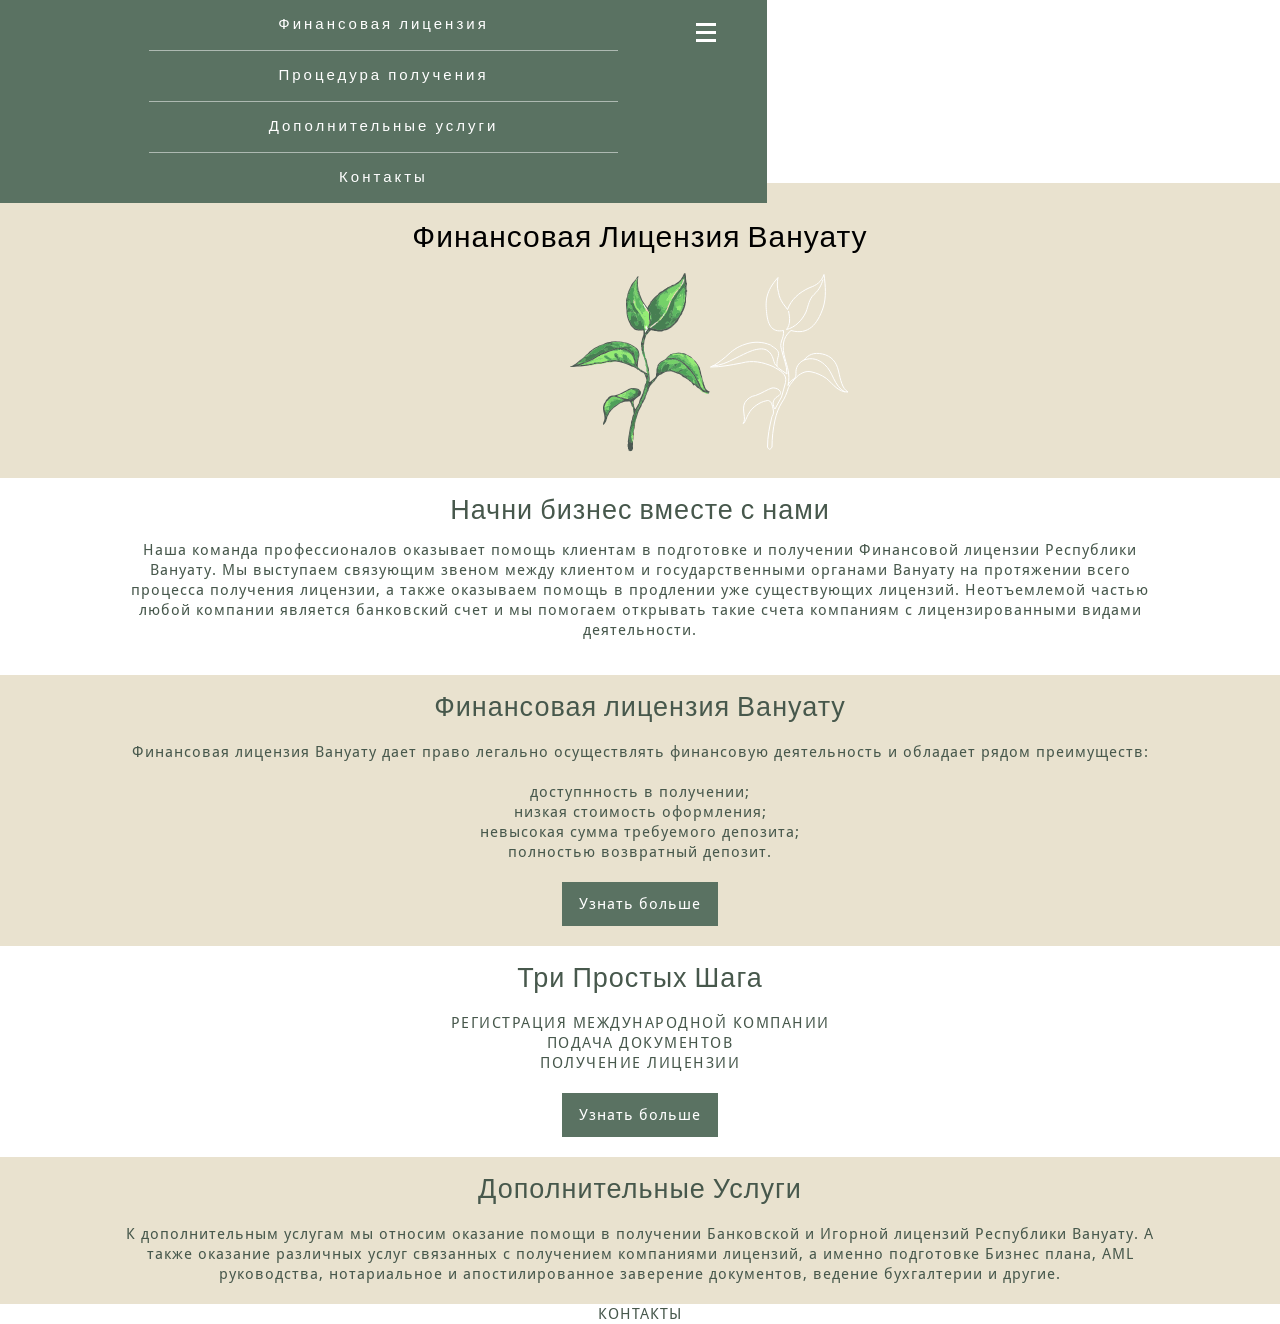
==== index.html @ 174430a4 "first commit" ====
<!DOCTYPE html><html lang="ru"><head><meta charset="utf-8"><meta name="viewport" content="width=device-width,initial-scale=1"><title>Финансовая лицензия Вануату | Vantuva</title><link rel="preload" href="fonts/droidsans.woff2" as="font" crossorigin="anonymous"><link rel="preload" href="fonts/questrial-regular.woff2" as="font" crossorigin="anonymous"><link rel="stylesheet" href="css/style.min.css"><script>// Picture element HTML5 shiv
      document.createElement( "picture" );</script></head><body><div style="display:none"><svg xmlns="http://www.w3.org/2000/svg"><symbol viewbox="0 0 280 360" id="flower"><path class="fil10 str0" d="M124 348c0,-18 2,-36 6,-54 3,-13 7,-24 13,-34 7,-10 11,-21 14,-31 4,-8 11,-15 16,-21 10,-9 20,-13 31,-10 9,2 19,6 29,13 13,11 24,28 43,27 -12,-7 -15,-25 -19,-42 -4,-18 -14,-30 -32,-34 -18,-4 -29,2 -37,12 -12,6 -17,16 -16,27 0,5 -1,8 -4,11 -7,3 -10,8 -12,13 5,-23 -2,-38 -6,-54 -6,-22 -6,-42 12,-56 35,10 53,-13 64,-45 7,-21 5,-44 2,-67 -5,15 -16,22 -28,26 -23,10 -38,25 -45,44 -3,-4 -6,-8 -9,-12 -5,-8 -7,-12 -9,-22 -3,-10 -3,-20 -1,-30 -25,28 -25,48 -23,68 2,24 9,43 34,38 1,8 -2,16 -4,21 -2,8 -2,10 0,17 3,16 11,30 11,49 -6,-4 -12,-8 -17,-12 -4,-3 -3,-4 -3,-9 0,-5 1,-10 3,-16 2,-12 -9,-15 -16,-21 -17,-7 -33,-7 -49,-2 -19,6 -27,13 -41,26 -10,8 -20,16 -30,20 21,0 41,-4 62,-8 22,-6 42,-2 63,7 14,8 29,15 25,32 -3,10 -5,20 -8,29 -4,8 -9,16 -13,24 -3,-3 -3,-8 -4,-12 1,-6 4,-10 9,-13 15,-8 -1,-19 -11,-17 -8,2 -21,11 -33,15 -9,1 -17,7 -21,14 -8,14 4,33 -4,42 3,2 7,-14 14,-24 6,-9 20,-19 31,-21 10,-4 13,5 15,15 2,7 1,12 -2,16 -5,20 -9,40 -9,61 3,7 6,5 9,0z"></path><path class="fil10 str1" d="M270 238c-23,-12 -23,-40 -41,-55 -11,-10 -25,-15 -41,-9"></path><path class="fil10 str2" d="M134 186c-9,-3 -4,-23 -21,-32 -8,-4 -18,-2 -28,1 -14,5 -22,10 -35,16 -15,8 -30,14 -45,15"></path><path class="fil10 str3" d="M226 13c-3,10 -7,20 -18,30 -10,9 -11,22 -16,35 -8,17 -22,31 -39,35 8,-10 7,-23 4,-37"></path></symbol></svg></div><header class="page-header"><div class="page-header__logo"><picture><source type="image/webp" media="(min-width: 1150px)" srcset="img/logo.webp, img/logo.webp 2x"><source type="image/webp" media="(min-width: 768px)" srcset="img/logo.webp, img/logo.webp 2x"><source type="image/webp" srcset="img/logo.webp, img/logo.webp 2x"><source media="(min-width: 1150px)" srcset="img/logo.png, img/logo.png 2x"><source media="(min-width: 768px)" srcset="img/logo.png, img/logo.png 2x"><img class="page-header__logo" src="img/logo.png" srcset="img/logo.png 2x" width="280" height="68" alt="Логотип"></picture></div><ul class="page-header__social social"><li class="social__item">LinkdIn</li><li class="social__item">Twitter</li><li class="social__item">Facebook</li></ul><p class="page-header__tel">Tel: <a href="tel:1234567890">123-456-7890</a></p><nav class="main-nav main-nav--closed main-nav--nojs"><button class="main-nav__toggle toggle" type="button"><span class="visually-hidden">Меню</span><div class="toggle__line"></div></button><ul class="main-nav__list"><li class="main-nav__item"><a href="#">Финансовая лицензия</a></li><li class="main-nav__item"><a href="#">Процедура получения</a></li><li class="main-nav__item"><a href="#">Дополнительные услуги</a></li><li class="main-nav__item"><a href="#">Контакты</a></li></ul></nav></header><main class="page-main"><section class="page-main__banner banner"><div class="banner__wrapper container"><h1 class="banner__title">Финансовая лицензия Вануату</h1><picture class="banner__picture"><source type="image/webp" media="(min-width: 1150px)" srcset="img/flower-color.webp, img/flower-color@2x.webp 2x"><source type="image/webp" media="(min-width: 768px)" srcset="img/flower-color.webp, img/flower-color@2x.webp 2x"><source type="image/webp" srcset="img/flower-color.webp, img/flower-color@2x.webp 2x"><source media="(min-width: 1150px)" srcset="img/flower-color.png, img/flower-color@2x.png 2x"><source media="(min-width: 768px)" srcset="img/flower-color.png, img/flower-color@2x.png 2x"><img class="banner__image" src="img/flower-color.png" srcset="img/flower-color@2x.png 2x" width="280" height="360" alt="Цветок"> <svg class="banner__image-stroke" width="140" height="180"><use xlink:href="#flower"></use></svg></picture></div></section><section class="page-main__intro intro"><div class="intro__wrapper container"><h2 class="visually-hidden">О нас</h2><p class="intro__slogan">Начни бизнес вместе с нами</p><p class="intro__text">Наша команда профессионалов оказывает помощь клиентам в подготовке и получении Финансовой лицензии Республики Вануату. Мы выступаем связующим звеном между клиентом и государственными органами Вануату на протяжении всего процесса получения лицензии, а также оказываем помощь в продлении уже существующих лицензий. Неотъемлемой частью любой компании является банковский счет и мы помогаем открывать такие счета компаниям с лицензированными видами деятельности.</p></div></section><article class="license"><div class="license__wrapper container"><h2 class="license__title">Финансовая лицензия Вануату</h2><p class="license__text">Финансовая лицензия Вануату дает право легально осуществлять финансовую деятельность и обладает рядом преимуществ:</p><ul class="license__advantages"><li class="license__advantages-item">доступнность в получении;</li><li class="license__advantages-item">низкая стоимость оформления;</li><li class="license__advantages-item">невысокая сумма требуемого депозита;</li><li class="license__advantages-item">полностью возвратный депозит.</li></ul><a href="#" class="button">Узнать больше</a></div></article><article class="procedure"><div class="procedure__wrapper container"><h2 class="procedure__title">Три простых шага</h2><ul class="procedure__list"><li class="procedure__item">Регистрация международной компании</li><li class="procedure__item">Подача документов</li><li class="procedure__item">Получение лицензии</li></ul><a href="#" class="button">Узнать больше</a></div></article><article class="additional"><div class="additional__wrapper container"><h2 class="additional__title">Дополнительные услуги</h2><p class="additional__text">К дополнительным услугам мы относим оказание помощи в получении Банковской и Игорной лицензий Республики Вануату. А также оказание различных услуг связанных с получением компаниями лицензий, а именно подготовке Бизнес плана, <span lang="en">AML</span> руководства, нотариальное и апостилированное заверение документов, ведение бухгалтерии и другие.</p></div></article><section class="contacts"><div class="contacts__wrapper container">КОНТАКТЫ</div></section></main><footer class="page-footer"></footer><script src="js/script.min.js"></script></body></html>
---- css/style.min.css ----
/*! normalize.css v8.0.0 | MIT License | github.com/necolas/normalize.css */
@-webkit-keyframes menu-open-before{50%{-webkit-transform:translateY(8px);transform:translateY(8px)}to{-webkit-transform:translateY(8px) rotate(45deg);transform:translateY(8px) rotate(45deg)}}@keyframes menu-open-before{50%{-webkit-transform:translateY(8px);transform:translateY(8px)}to{-webkit-transform:translateY(8px) rotate(45deg);transform:translateY(8px) rotate(45deg)}}@-webkit-keyframes menu-open-after{50%{-webkit-transform:translateY(-8px);transform:translateY(-8px)}to{-webkit-transform:translateY(-8px) rotate(-45deg);transform:translateY(-8px) rotate(-45deg)}}@keyframes menu-open-after{50%{-webkit-transform:translateY(-8px);transform:translateY(-8px)}to{-webkit-transform:translateY(-8px) rotate(-45deg);transform:translateY(-8px) rotate(-45deg)}}@-webkit-keyframes menu-close-before{0%{-webkit-transform:translateY(8px) rotate(45deg);transform:translateY(8px) rotate(45deg)}50%{-webkit-transform:translateY(8px);transform:translateY(8px)}}@keyframes menu-close-before{0%{-webkit-transform:translateY(8px) rotate(45deg);transform:translateY(8px) rotate(45deg)}50%{-webkit-transform:translateY(8px);transform:translateY(8px)}}@-webkit-keyframes menu-close-after{0%{-webkit-transform:translateY(-8px) rotate(-45deg);transform:translateY(-8px) rotate(-45deg)}50%{-webkit-transform:translateY(-8px);transform:translateY(-8px)}}@keyframes menu-close-after{0%{-webkit-transform:translateY(-8px) rotate(-45deg);transform:translateY(-8px) rotate(-45deg)}50%{-webkit-transform:translateY(-8px);transform:translateY(-8px)}}@-webkit-keyframes dash1{0%{stroke-dasharray:1 2000}to{stroke-dasharray:2000 0}}@keyframes dash1{0%{stroke-dasharray:1 2000}to{stroke-dasharray:2000 0}}@-webkit-keyframes dash2{0%{stroke-dashoffset:0;stroke-dasharray:1 170}to{stroke-dasharray:170 0}}@keyframes dash2{0%{stroke-dashoffset:0;stroke-dasharray:1 170}to{stroke-dasharray:170 0}}@-webkit-keyframes fill{0%{opacity:0}to{opacity:1}}@keyframes fill{0%{opacity:0}to{opacity:1}}@-webkit-keyframes title{0%{-webkit-transform:translateY(100%);transform:translateY(100%)}}@keyframes title{0%{-webkit-transform:translateY(100%);transform:translateY(100%)}}html{line-height:1.15;-webkit-text-size-adjust:100%}body{min-width:320px;margin:0;padding:0;font-style:normal;font-size:15px;font-weight:400;font-family:"DroidSans",serif;color:#47584c;line-height:20px;letter-spacing:1px}h1{font-size:2em;margin:.67em 0}hr{-webkit-box-sizing:content-box;box-sizing:content-box;height:0;overflow:visible}code,kbd,pre,samp{font-family:monospace,monospace;font-size:1em}a{background-color:transparent}abbr[title]{border-bottom:none;-webkit-text-decoration:underline dotted;text-decoration:underline dotted}b,strong{font-weight:bolder}small{font-size:80%}sub,sup{font-size:75%;line-height:0;position:relative;vertical-align:baseline}sub{bottom:-.25em}sup{top:-.5em}img{border-style:none;max-width:100%;height:auto}button,input,optgroup,select,textarea{font-family:inherit;font-size:100%;line-height:1.15;margin:0}button,input{overflow:visible}button,select{text-transform:none}[type=button],[type=reset],[type=submit],button{-webkit-appearance:button}[type=button]::-moz-focus-inner,[type=reset]::-moz-focus-inner,[type=submit]::-moz-focus-inner,button::-moz-focus-inner{border-style:none;padding:0}[type=button]:-moz-focusring,[type=reset]:-moz-focusring,[type=submit]:-moz-focusring,button:-moz-focusring{outline:1px dotted ButtonText}fieldset{padding:.35em .75em .625em}legend{color:inherit;display:table;max-width:100%;white-space:normal}progress{vertical-align:baseline}textarea{overflow:auto}[type=checkbox],[type=radio],legend{-webkit-box-sizing:border-box;box-sizing:border-box;padding:0}[type=number]::-webkit-inner-spin-button,[type=number]::-webkit-outer-spin-button{height:auto}[type=search]{-webkit-appearance:textfield;outline-offset:-2px}[type=search]::-webkit-search-decoration{-webkit-appearance:none}::-webkit-file-upload-button{-webkit-appearance:button;font:inherit}details{display:block}summary{display:list-item}[hidden],template{display:none}svg:not(:root){overflow:hidden}.visually-hidden{position:absolute;width:1px;height:1px;margin:-1px;padding:0;border:0;white-space:nowrap;-webkit-clip-path:inset(100%);clip-path:inset(100%);clip:rect(0 0 0 0);overflow:hidden}.container{-webkit-box-sizing:border-box;box-sizing:border-box;width:100%;max-width:767px;margin:0 auto;padding:0 6.25%}.button{padding:10px 15px;color:#fff;text-decoration:none;background-color:#5a7262;border:2px solid #5a7262;-webkit-transition:.6s ease;transition:.6s ease}.button:hover{color:#5a7262;background-color:#fff}@media (min-width:768px){.container{max-width:1149px;padding:0 6.51%}}@media (min-width:1200px){.container{max-width:1150px;padding:0 50px}}@font-face{font-family:"DroidSans";font-style:normal;font-weight:400;font-display:swap;src:local("DroidSans Regular"),local("DroidSans-Regular"),url(../fonts/droidsans.woff2) format("woff2"),url(../fonts/droidsans.woff) format("woff")}@font-face{font-family:"Questrial";font-style:normal;font-weight:400;font-display:swap;src:local("Questrial Regular"),local("Questrial-Regular"),url(../fonts/questrial-regular.woff2) format("woff2"),url(../fonts/questrial-regular.woff) format("woff")}.page-header{-webkit-box-sizing:border-box;box-sizing:border-box;position:relative;display:-webkit-box;display:-ms-flexbox;display:flex;-webkit-box-orient:vertical;-webkit-box-direction:normal;-ms-flex-direction:column;flex-direction:column;-webkit-box-align:center;-ms-flex-align:center;align-items:center;max-width:767px;padding:20px;color:#fff;background-color:#5a7262}.page-header__logo{-webkit-box-ordinal-group:2;-ms-flex-order:1;order:1}.page-header__social{display:-webkit-box;display:-ms-flexbox;display:flex}.page-header__social,.page-header__tel{-ms-flex-item-align:start;align-self:flex-start}.main-nav{position:absolute;top:0;width:100%}.main-nav--nojs{position:static;-webkit-box-ordinal-group:2;-ms-flex-order:1;order:1}.main-nav--nojs .main-nav__toggle{display:none}.main-nav__toggle{position:absolute;top:20px;right:6.25%;z-index:10;width:26px;height:26px;background:0 0;border:0}.main-nav__list{-webkit-box-sizing:border-box;box-sizing:border-box;display:-webkit-box;display:-ms-flexbox;display:flex;-webkit-box-orient:vertical;-webkit-box-direction:normal;-ms-flex-direction:column;flex-direction:column;-webkit-box-pack:center;-ms-flex-pack:center;justify-content:center;-webkit-box-align:center;-ms-flex-align:center;align-items:center;width:100%;margin:0;padding:0 6.25%;list-style:none;background-color:#5a7262;-webkit-transition:-webkit-transform .6s ease;transition:transform .6s ease;transition:transform .6s ease,-webkit-transform .6s ease}.main-nav__item{width:70%;padding:15px 0;font-family:"Questrial",sans-serif;text-align:center}.main-nav__item:not(:last-child){border-bottom:solid 1px rgba(255,255,255,.5)}.main-nav__item a{padding:20px 0;text-decoration:none;color:#fff;letter-spacing:.2em}@media (max-width:767px){.main-nav:not(.main-nav--nojs) .main-nav__list{position:absolute;top:0;left:0;z-index:5;height:100vh}.main-nav--closed:not(.main-nav--nojs) .main-nav__list{-webkit-transform:translateY(-100%);transform:translateY(-100%)}}.page-main{display:-webkit-box;display:-ms-flexbox;display:flex;-webkit-box-orient:vertical;-webkit-box-direction:normal;-ms-flex-direction:column;flex-direction:column;-webkit-box-align:center;-ms-flex-align:center;align-items:center}.page-main__banner{padding:20px 0}.intro__slogan,.page-main__intro{padding:20px 0;text-align:center}.intro__slogan{margin:0;padding:0;font-family:"Questrial",sans-serif;font-size:27px;line-height:1em}.license{width:100%;padding:20px 0;background-color:#e9e2cf}.license__wrapper{display:-webkit-box;display:-ms-flexbox;display:flex;-webkit-box-orient:vertical;-webkit-box-direction:normal;-ms-flex-direction:column;flex-direction:column;-webkit-box-align:center;-ms-flex-align:center;align-items:center}.license__title{font-family:"Questrial",sans-serif;font-size:27px;font-weight:400;line-height:1em}.license__text,.license__title{margin:0 0 20px;padding:0;text-align:center}.license__advantages{display:-webkit-box;display:-ms-flexbox;display:flex;-webkit-box-orient:vertical;-webkit-box-direction:normal;-ms-flex-direction:column;flex-direction:column;-webkit-box-align:center;-ms-flex-align:center;align-items:center;margin:0 0 20px;padding:0;list-style:none}.license__advantages-item{text-align:center}.procedure{padding:20px 0}.procedure__wrapper{display:-webkit-box;display:-ms-flexbox;display:flex;-webkit-box-orient:vertical;-webkit-box-direction:normal;-ms-flex-direction:column;flex-direction:column;-webkit-box-align:center;-ms-flex-align:center;align-items:center}.procedure__title{margin:0 0 20px;padding:0;font-family:"Questrial",sans-serif;font-size:27px;font-weight:400;line-height:1em;text-align:center;text-transform:capitalize}.procedure__list{display:-webkit-box;display:-ms-flexbox;display:flex;-webkit-box-orient:vertical;-webkit-box-direction:normal;-ms-flex-direction:column;flex-direction:column;-webkit-box-align:center;-ms-flex-align:center;align-items:center;margin:0 0 20px;padding:0;list-style:none}.procedure__item{text-align:center;text-transform:uppercase;letter-spacing:.1em}.additional{width:100%;padding:20px 0;background-color:#e9e2cf}.additional__title{margin:0 0 20px;padding:0;font-family:"Questrial",sans-serif;font-size:27px;font-weight:400;line-height:1em;text-align:center;text-transform:capitalize}.additional__text{margin:0;text-align:center}.social{margin:0;padding:0;list-style:none}.toggle{cursor:pointer}.toggle::before{content:"";top:3px}.toggle::after,.toggle::before,.toggle__line{position:absolute;left:3px;width:20px;height:3px;background-color:#fff}.toggle::after{content:"";top:19px}.toggle__line{top:11px;-webkit-transition:opacity .3s ease;transition:opacity .3s ease}.main-nav--opened .toggle__line{opacity:0}.main-nav--opened .toggle::before{-webkit-animation:menu-open-before .6s ease forwards;animation:menu-open-before .6s ease forwards}.main-nav--opened .toggle::after{-webkit-animation:menu-open-after .6s ease forwards;animation:menu-open-after .6s ease forwards}.main-nav--closed .toggle::before{-webkit-animation:menu-close-before .6s ease forwards;animation:menu-close-before .6s ease forwards}.main-nav--closed .toggle::after{-webkit-animation:menu-close-after .6s ease forwards;animation:menu-close-after .6s ease forwards}.banner{width:100%;background-color:#e9e2cf}.banner__wrapper{display:-webkit-box;display:-ms-flexbox;display:flex;-webkit-box-orient:vertical;-webkit-box-direction:normal;-ms-flex-direction:column;flex-direction:column;-webkit-box-align:center;-ms-flex-align:center;align-items:center}.banner__title{-webkit-box-sizing:border-box;box-sizing:border-box;z-index:1;max-width:1200px;margin:0;padding:20px 6.25%;font-family:"Questrial",sans-serif;font-size:30px;font-weight:400;line-height:1em;color:#000;text-align:center;text-transform:capitalize}.banner__picture,.banner__title{position:relative}.banner__image{width:140px;-webkit-animation:fill .6s ease 3s forwards;animation:fill .6s ease 3s forwards;opacity:0}.banner__image-stroke{position:absolute;top:0;fill:none;stroke:#fff;stroke-width:2px;stroke-dasharray:1 3000;-webkit-animation:dash1 3s ease forwards;animation:dash1 3s ease forwards}
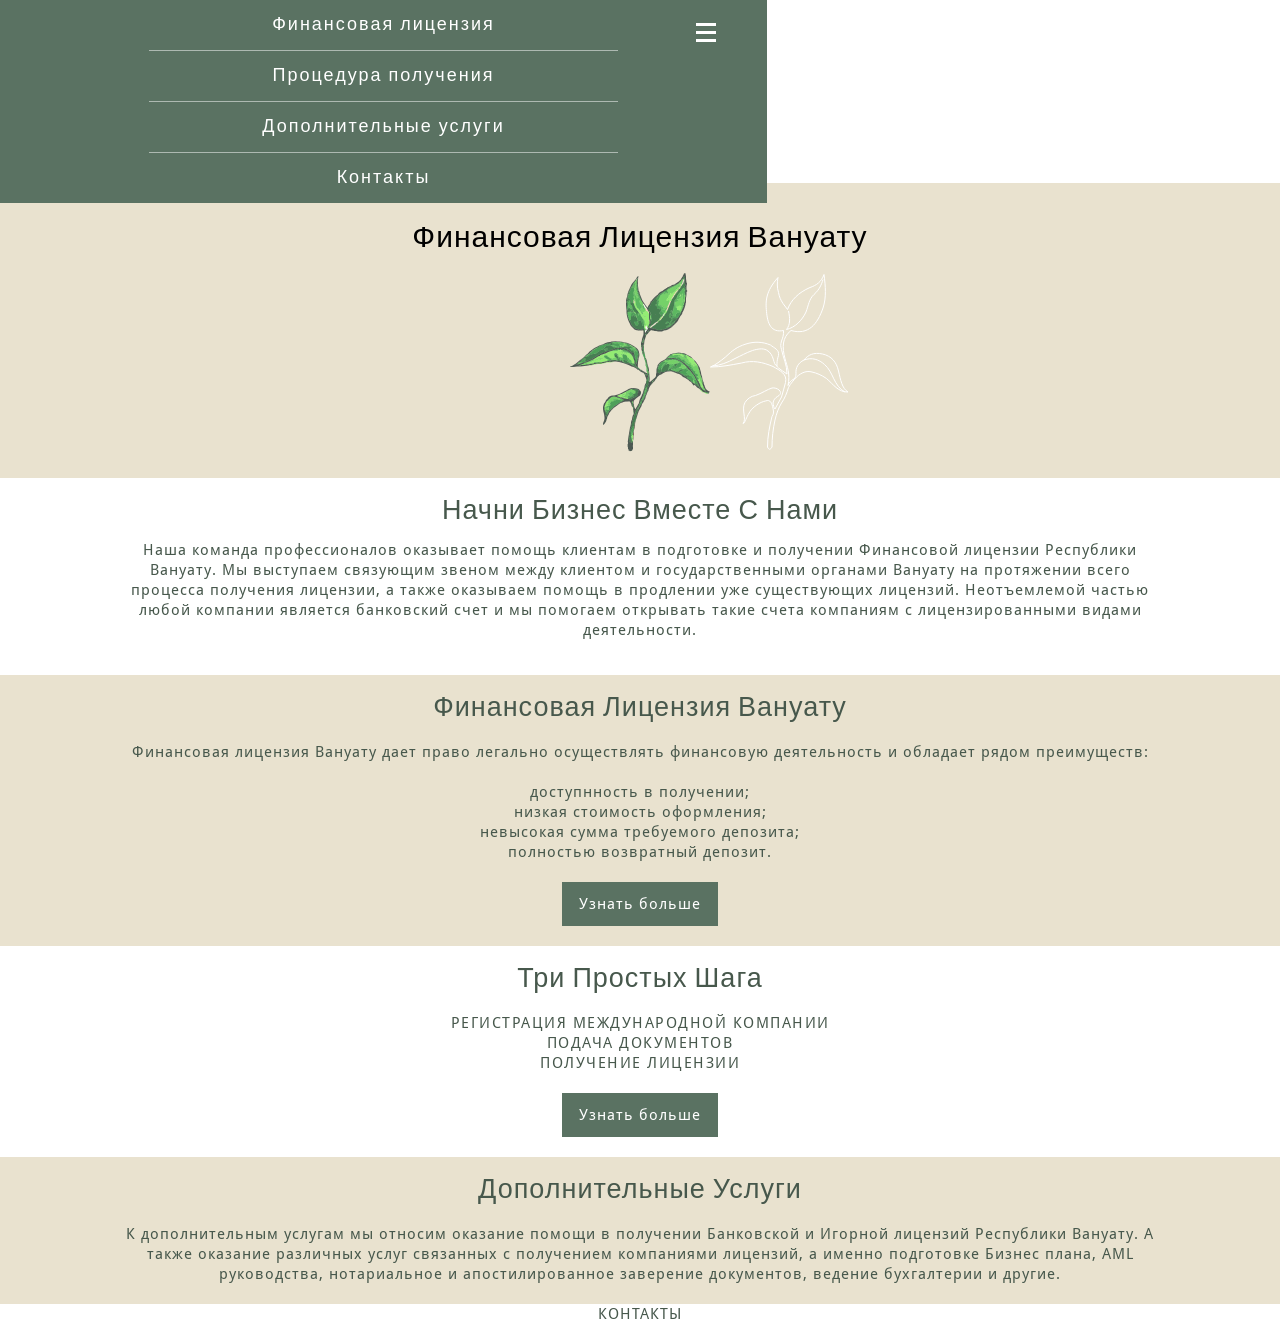
==== commit 245d5ea4: "3 commit" ====
--- a/index.html
+++ b/index.html
@@ -1,2 +1,2 @@
-<!DOCTYPE html><html lang="ru"><head><meta charset="utf-8"><meta name="viewport" content="width=device-width,initial-scale=1"><title>Финансовая лицензия Вануату | Vantuva</title><link rel="preload" href="fonts/droidsans.woff2" as="font" crossorigin="anonymous"><link rel="preload" href="fonts/questrial-regular.woff2" as="font" crossorigin="anonymous"><link rel="stylesheet" href="css/style.min.css"><script>// Picture element HTML5 shiv
+<!DOCTYPE html><html lang="ru"><head><meta charset="utf-8"><meta name="viewport" content="width=device-width,initial-scale=1"><title>Финансовая лицензия Вануату | Vantuva</title><link rel="preload" href="/fonts/droidsans.woff2" as="font" type="font/woff2" crossorigin=""><link rel="preload" href="/fonts/questrial-regular.woff2" as="font" type="font/woff2" crossorigin=""><link rel="stylesheet" href="css/style.min.css"><script>// Picture element HTML5 shiv
       document.createElement( "picture" );</script></head><body><div style="display:none"><svg xmlns="http://www.w3.org/2000/svg"><symbol viewbox="0 0 280 360" id="flower"><path class="fil10 str0" d="M124 348c0,-18 2,-36 6,-54 3,-13 7,-24 13,-34 7,-10 11,-21 14,-31 4,-8 11,-15 16,-21 10,-9 20,-13 31,-10 9,2 19,6 29,13 13,11 24,28 43,27 -12,-7 -15,-25 -19,-42 -4,-18 -14,-30 -32,-34 -18,-4 -29,2 -37,12 -12,6 -17,16 -16,27 0,5 -1,8 -4,11 -7,3 -10,8 -12,13 5,-23 -2,-38 -6,-54 -6,-22 -6,-42 12,-56 35,10 53,-13 64,-45 7,-21 5,-44 2,-67 -5,15 -16,22 -28,26 -23,10 -38,25 -45,44 -3,-4 -6,-8 -9,-12 -5,-8 -7,-12 -9,-22 -3,-10 -3,-20 -1,-30 -25,28 -25,48 -23,68 2,24 9,43 34,38 1,8 -2,16 -4,21 -2,8 -2,10 0,17 3,16 11,30 11,49 -6,-4 -12,-8 -17,-12 -4,-3 -3,-4 -3,-9 0,-5 1,-10 3,-16 2,-12 -9,-15 -16,-21 -17,-7 -33,-7 -49,-2 -19,6 -27,13 -41,26 -10,8 -20,16 -30,20 21,0 41,-4 62,-8 22,-6 42,-2 63,7 14,8 29,15 25,32 -3,10 -5,20 -8,29 -4,8 -9,16 -13,24 -3,-3 -3,-8 -4,-12 1,-6 4,-10 9,-13 15,-8 -1,-19 -11,-17 -8,2 -21,11 -33,15 -9,1 -17,7 -21,14 -8,14 4,33 -4,42 3,2 7,-14 14,-24 6,-9 20,-19 31,-21 10,-4 13,5 15,15 2,7 1,12 -2,16 -5,20 -9,40 -9,61 3,7 6,5 9,0z"></path><path class="fil10 str1" d="M270 238c-23,-12 -23,-40 -41,-55 -11,-10 -25,-15 -41,-9"></path><path class="fil10 str2" d="M134 186c-9,-3 -4,-23 -21,-32 -8,-4 -18,-2 -28,1 -14,5 -22,10 -35,16 -15,8 -30,14 -45,15"></path><path class="fil10 str3" d="M226 13c-3,10 -7,20 -18,30 -10,9 -11,22 -16,35 -8,17 -22,31 -39,35 8,-10 7,-23 4,-37"></path></symbol></svg></div><header class="page-header"><div class="page-header__logo"><picture><source type="image/webp" media="(min-width: 1150px)" srcset="img/logo.webp, img/logo.webp 2x"><source type="image/webp" media="(min-width: 768px)" srcset="img/logo.webp, img/logo.webp 2x"><source type="image/webp" srcset="img/logo.webp, img/logo.webp 2x"><source media="(min-width: 1150px)" srcset="img/logo.png, img/logo.png 2x"><source media="(min-width: 768px)" srcset="img/logo.png, img/logo.png 2x"><img class="page-header__logo" src="img/logo.png" srcset="img/logo.png 2x" width="280" height="68" alt="Логотип"></picture></div><ul class="page-header__social social"><li class="social__item">LinkdIn</li><li class="social__item">Twitter</li><li class="social__item">Facebook</li></ul><p class="page-header__tel">Tel: <a href="tel:1234567890">123-456-7890</a></p><nav class="main-nav main-nav--closed main-nav--nojs"><button class="main-nav__toggle toggle" type="button"><span class="visually-hidden">Меню</span><div class="toggle__line"></div></button><ul class="main-nav__list"><li class="main-nav__item"><a href="#">Финансовая лицензия</a></li><li class="main-nav__item"><a href="#">Процедура получения</a></li><li class="main-nav__item"><a href="#">Дополнительные услуги</a></li><li class="main-nav__item"><a href="#">Контакты</a></li></ul></nav></header><main class="page-main"><section class="page-main__banner banner"><div class="banner__wrapper container"><h1 class="banner__title">Финансовая лицензия Вануату</h1><picture class="banner__picture"><source type="image/webp" media="(min-width: 1150px)" srcset="img/flower-color.webp, img/flower-color@2x.webp 2x"><source type="image/webp" media="(min-width: 768px)" srcset="img/flower-color.webp, img/flower-color@2x.webp 2x"><source type="image/webp" srcset="img/flower-color.webp, img/flower-color@2x.webp 2x"><source media="(min-width: 1150px)" srcset="img/flower-color.png, img/flower-color@2x.png 2x"><source media="(min-width: 768px)" srcset="img/flower-color.png, img/flower-color@2x.png 2x"><img class="banner__image" src="img/flower-color.png" srcset="img/flower-color@2x.png 2x" width="280" height="360" alt="Цветок"> <svg class="banner__image-stroke" width="140" height="180"><use xlink:href="#flower"></use></svg></picture></div></section><section class="page-main__intro intro"><div class="intro__wrapper container"><h2 class="visually-hidden">О нас</h2><p class="intro__slogan">Начни бизнес вместе с нами</p><p class="intro__text">Наша команда профессионалов оказывает помощь клиентам в подготовке и получении Финансовой лицензии Республики Вануату. Мы выступаем связующим звеном между клиентом и государственными органами Вануату на протяжении всего процесса получения лицензии, а также оказываем помощь в продлении уже существующих лицензий. Неотъемлемой частью любой компании является банковский счет и мы помогаем открывать такие счета компаниям с лицензированными видами деятельности.</p></div></section><article class="license"><div class="license__wrapper container"><h2 class="license__title">Финансовая лицензия Вануату</h2><p class="license__text">Финансовая лицензия Вануату дает право легально осуществлять финансовую деятельность и обладает рядом преимуществ:</p><ul class="license__advantages"><li class="license__advantages-item">доступнность в получении;</li><li class="license__advantages-item">низкая стоимость оформления;</li><li class="license__advantages-item">невысокая сумма требуемого депозита;</li><li class="license__advantages-item">полностью возвратный депозит.</li></ul><a href="#" class="button">Узнать больше</a></div></article><article class="procedure"><div class="procedure__wrapper container"><h2 class="procedure__title">Три простых шага</h2><ul class="procedure__list"><li class="procedure__item">Регистрация международной компании</li><li class="procedure__item">Подача документов</li><li class="procedure__item">Получение лицензии</li></ul><a href="#" class="button">Узнать больше</a></div></article><article class="additional"><div class="additional__wrapper container"><h2 class="additional__title">Дополнительные услуги</h2><p class="additional__text">К дополнительным услугам мы относим оказание помощи в получении Банковской и Игорной лицензий Республики Вануату. А также оказание различных услуг связанных с получением компаниями лицензий, а именно подготовке Бизнес плана, <span lang="en">AML</span> руководства, нотариальное и апостилированное заверение документов, ведение бухгалтерии и другие.</p></div></article><section class="contacts"><div class="contacts__wrapper container">КОНТАКТЫ</div></section></main><footer class="page-footer"></footer><script src="js/script.min.js"></script></body></html>
--- a/css/style.min.css
+++ b/css/style.min.css
@@ -1,2 +1,2 @@
 /*! normalize.css v8.0.0 | MIT License | github.com/necolas/normalize.css */
-@-webkit-keyframes menu-open-before{50%{-webkit-transform:translateY(8px);transform:translateY(8px)}to{-webkit-transform:translateY(8px) rotate(45deg);transform:translateY(8px) rotate(45deg)}}@keyframes menu-open-before{50%{-webkit-transform:translateY(8px);transform:translateY(8px)}to{-webkit-transform:translateY(8px) rotate(45deg);transform:translateY(8px) rotate(45deg)}}@-webkit-keyframes menu-open-after{50%{-webkit-transform:translateY(-8px);transform:translateY(-8px)}to{-webkit-transform:translateY(-8px) rotate(-45deg);transform:translateY(-8px) rotate(-45deg)}}@keyframes menu-open-after{50%{-webkit-transform:translateY(-8px);transform:translateY(-8px)}to{-webkit-transform:translateY(-8px) rotate(-45deg);transform:translateY(-8px) rotate(-45deg)}}@-webkit-keyframes menu-close-before{0%{-webkit-transform:translateY(8px) rotate(45deg);transform:translateY(8px) rotate(45deg)}50%{-webkit-transform:translateY(8px);transform:translateY(8px)}}@keyframes menu-close-before{0%{-webkit-transform:translateY(8px) rotate(45deg);transform:translateY(8px) rotate(45deg)}50%{-webkit-transform:translateY(8px);transform:translateY(8px)}}@-webkit-keyframes menu-close-after{0%{-webkit-transform:translateY(-8px) rotate(-45deg);transform:translateY(-8px) rotate(-45deg)}50%{-webkit-transform:translateY(-8px);transform:translateY(-8px)}}@keyframes menu-close-after{0%{-webkit-transform:translateY(-8px) rotate(-45deg);transform:translateY(-8px) rotate(-45deg)}50%{-webkit-transform:translateY(-8px);transform:translateY(-8px)}}@-webkit-keyframes dash1{0%{stroke-dasharray:1 2000}to{stroke-dasharray:2000 0}}@keyframes dash1{0%{stroke-dasharray:1 2000}to{stroke-dasharray:2000 0}}@-webkit-keyframes dash2{0%{stroke-dashoffset:0;stroke-dasharray:1 170}to{stroke-dasharray:170 0}}@keyframes dash2{0%{stroke-dashoffset:0;stroke-dasharray:1 170}to{stroke-dasharray:170 0}}@-webkit-keyframes fill{0%{opacity:0}to{opacity:1}}@keyframes fill{0%{opacity:0}to{opacity:1}}@-webkit-keyframes title{0%{-webkit-transform:translateY(100%);transform:translateY(100%)}}@keyframes title{0%{-webkit-transform:translateY(100%);transform:translateY(100%)}}html{line-height:1.15;-webkit-text-size-adjust:100%}body{min-width:320px;margin:0;padding:0;font-style:normal;font-size:15px;font-weight:400;font-family:"DroidSans",serif;color:#47584c;line-height:20px;letter-spacing:1px}h1{font-size:2em;margin:.67em 0}hr{-webkit-box-sizing:content-box;box-sizing:content-box;height:0;overflow:visible}code,kbd,pre,samp{font-family:monospace,monospace;font-size:1em}a{background-color:transparent}abbr[title]{border-bottom:none;-webkit-text-decoration:underline dotted;text-decoration:underline dotted}b,strong{font-weight:bolder}small{font-size:80%}sub,sup{font-size:75%;line-height:0;position:relative;vertical-align:baseline}sub{bottom:-.25em}sup{top:-.5em}img{border-style:none;max-width:100%;height:auto}button,input,optgroup,select,textarea{font-family:inherit;font-size:100%;line-height:1.15;margin:0}button,input{overflow:visible}button,select{text-transform:none}[type=button],[type=reset],[type=submit],button{-webkit-appearance:button}[type=button]::-moz-focus-inner,[type=reset]::-moz-focus-inner,[type=submit]::-moz-focus-inner,button::-moz-focus-inner{border-style:none;padding:0}[type=button]:-moz-focusring,[type=reset]:-moz-focusring,[type=submit]:-moz-focusring,button:-moz-focusring{outline:1px dotted ButtonText}fieldset{padding:.35em .75em .625em}legend{color:inherit;display:table;max-width:100%;white-space:normal}progress{vertical-align:baseline}textarea{overflow:auto}[type=checkbox],[type=radio],legend{-webkit-box-sizing:border-box;box-sizing:border-box;padding:0}[type=number]::-webkit-inner-spin-button,[type=number]::-webkit-outer-spin-button{height:auto}[type=search]{-webkit-appearance:textfield;outline-offset:-2px}[type=search]::-webkit-search-decoration{-webkit-appearance:none}::-webkit-file-upload-button{-webkit-appearance:button;font:inherit}details{display:block}summary{display:list-item}[hidden],template{display:none}svg:not(:root){overflow:hidden}.visually-hidden{position:absolute;width:1px;height:1px;margin:-1px;padding:0;border:0;white-space:nowrap;-webkit-clip-path:inset(100%);clip-path:inset(100%);clip:rect(0 0 0 0);overflow:hidden}.container{-webkit-box-sizing:border-box;box-sizing:border-box;width:100%;max-width:767px;margin:0 auto;padding:0 6.25%}.button{padding:10px 15px;color:#fff;text-decoration:none;background-color:#5a7262;border:2px solid #5a7262;-webkit-transition:.6s ease;transition:.6s ease}.button:hover{color:#5a7262;background-color:#fff}@media (min-width:768px){.container{max-width:1149px;padding:0 6.51%}}@media (min-width:1200px){.container{max-width:1150px;padding:0 50px}}@font-face{font-family:"DroidSans";font-style:normal;font-weight:400;font-display:swap;src:local("DroidSans Regular"),local("DroidSans-Regular"),url(../fonts/droidsans.woff2) format("woff2"),url(../fonts/droidsans.woff) format("woff")}@font-face{font-family:"Questrial";font-style:normal;font-weight:400;font-display:swap;src:local("Questrial Regular"),local("Questrial-Regular"),url(../fonts/questrial-regular.woff2) format("woff2"),url(../fonts/questrial-regular.woff) format("woff")}.page-header{-webkit-box-sizing:border-box;box-sizing:border-box;position:relative;display:-webkit-box;display:-ms-flexbox;display:flex;-webkit-box-orient:vertical;-webkit-box-direction:normal;-ms-flex-direction:column;flex-direction:column;-webkit-box-align:center;-ms-flex-align:center;align-items:center;max-width:767px;padding:20px;color:#fff;background-color:#5a7262}.page-header__logo{-webkit-box-ordinal-group:2;-ms-flex-order:1;order:1}.page-header__social{display:-webkit-box;display:-ms-flexbox;display:flex}.page-header__social,.page-header__tel{-ms-flex-item-align:start;align-self:flex-start}.main-nav{position:absolute;top:0;width:100%}.main-nav--nojs{position:static;-webkit-box-ordinal-group:2;-ms-flex-order:1;order:1}.main-nav--nojs .main-nav__toggle{display:none}.main-nav__toggle{position:absolute;top:20px;right:6.25%;z-index:10;width:26px;height:26px;background:0 0;border:0}.main-nav__list{-webkit-box-sizing:border-box;box-sizing:border-box;display:-webkit-box;display:-ms-flexbox;display:flex;-webkit-box-orient:vertical;-webkit-box-direction:normal;-ms-flex-direction:column;flex-direction:column;-webkit-box-pack:center;-ms-flex-pack:center;justify-content:center;-webkit-box-align:center;-ms-flex-align:center;align-items:center;width:100%;margin:0;padding:0 6.25%;list-style:none;background-color:#5a7262;-webkit-transition:-webkit-transform .6s ease;transition:transform .6s ease;transition:transform .6s ease,-webkit-transform .6s ease}.main-nav__item{width:70%;padding:15px 0;font-family:"Questrial",sans-serif;text-align:center}.main-nav__item:not(:last-child){border-bottom:solid 1px rgba(255,255,255,.5)}.main-nav__item a{padding:20px 0;text-decoration:none;color:#fff;letter-spacing:.2em}@media (max-width:767px){.main-nav:not(.main-nav--nojs) .main-nav__list{position:absolute;top:0;left:0;z-index:5;height:100vh}.main-nav--closed:not(.main-nav--nojs) .main-nav__list{-webkit-transform:translateY(-100%);transform:translateY(-100%)}}.page-main{display:-webkit-box;display:-ms-flexbox;display:flex;-webkit-box-orient:vertical;-webkit-box-direction:normal;-ms-flex-direction:column;flex-direction:column;-webkit-box-align:center;-ms-flex-align:center;align-items:center}.page-main__banner{padding:20px 0}.intro__slogan,.page-main__intro{padding:20px 0;text-align:center}.intro__slogan{margin:0;padding:0;font-family:"Questrial",sans-serif;font-size:27px;line-height:1em}.license{width:100%;padding:20px 0;background-color:#e9e2cf}.license__wrapper{display:-webkit-box;display:-ms-flexbox;display:flex;-webkit-box-orient:vertical;-webkit-box-direction:normal;-ms-flex-direction:column;flex-direction:column;-webkit-box-align:center;-ms-flex-align:center;align-items:center}.license__title{font-family:"Questrial",sans-serif;font-size:27px;font-weight:400;line-height:1em}.license__text,.license__title{margin:0 0 20px;padding:0;text-align:center}.license__advantages{display:-webkit-box;display:-ms-flexbox;display:flex;-webkit-box-orient:vertical;-webkit-box-direction:normal;-ms-flex-direction:column;flex-direction:column;-webkit-box-align:center;-ms-flex-align:center;align-items:center;margin:0 0 20px;padding:0;list-style:none}.license__advantages-item{text-align:center}.procedure{padding:20px 0}.procedure__wrapper{display:-webkit-box;display:-ms-flexbox;display:flex;-webkit-box-orient:vertical;-webkit-box-direction:normal;-ms-flex-direction:column;flex-direction:column;-webkit-box-align:center;-ms-flex-align:center;align-items:center}.procedure__title{margin:0 0 20px;padding:0;font-family:"Questrial",sans-serif;font-size:27px;font-weight:400;line-height:1em;text-align:center;text-transform:capitalize}.procedure__list{display:-webkit-box;display:-ms-flexbox;display:flex;-webkit-box-orient:vertical;-webkit-box-direction:normal;-ms-flex-direction:column;flex-direction:column;-webkit-box-align:center;-ms-flex-align:center;align-items:center;margin:0 0 20px;padding:0;list-style:none}.procedure__item{text-align:center;text-transform:uppercase;letter-spacing:.1em}.additional{width:100%;padding:20px 0;background-color:#e9e2cf}.additional__title{margin:0 0 20px;padding:0;font-family:"Questrial",sans-serif;font-size:27px;font-weight:400;line-height:1em;text-align:center;text-transform:capitalize}.additional__text{margin:0;text-align:center}.social{margin:0;padding:0;list-style:none}.toggle{cursor:pointer}.toggle::before{content:"";top:3px}.toggle::after,.toggle::before,.toggle__line{position:absolute;left:3px;width:20px;height:3px;background-color:#fff}.toggle::after{content:"";top:19px}.toggle__line{top:11px;-webkit-transition:opacity .3s ease;transition:opacity .3s ease}.main-nav--opened .toggle__line{opacity:0}.main-nav--opened .toggle::before{-webkit-animation:menu-open-before .6s ease forwards;animation:menu-open-before .6s ease forwards}.main-nav--opened .toggle::after{-webkit-animation:menu-open-after .6s ease forwards;animation:menu-open-after .6s ease forwards}.main-nav--closed .toggle::before{-webkit-animation:menu-close-before .6s ease forwards;animation:menu-close-before .6s ease forwards}.main-nav--closed .toggle::after{-webkit-animation:menu-close-after .6s ease forwards;animation:menu-close-after .6s ease forwards}.banner{width:100%;background-color:#e9e2cf}.banner__wrapper{display:-webkit-box;display:-ms-flexbox;display:flex;-webkit-box-orient:vertical;-webkit-box-direction:normal;-ms-flex-direction:column;flex-direction:column;-webkit-box-align:center;-ms-flex-align:center;align-items:center}.banner__title{-webkit-box-sizing:border-box;box-sizing:border-box;z-index:1;max-width:1200px;margin:0;padding:20px 6.25%;font-family:"Questrial",sans-serif;font-size:30px;font-weight:400;line-height:1em;color:#000;text-align:center;text-transform:capitalize}.banner__picture,.banner__title{position:relative}.banner__image{width:140px;-webkit-animation:fill .6s ease 3s forwards;animation:fill .6s ease 3s forwards;opacity:0}.banner__image-stroke{position:absolute;top:0;fill:none;stroke:#fff;stroke-width:2px;stroke-dasharray:1 3000;-webkit-animation:dash1 3s ease forwards;animation:dash1 3s ease forwards}+@-webkit-keyframes menu-open-before{50%{-webkit-transform:translateY(8px);transform:translateY(8px)}to{-webkit-transform:translateY(8px) rotate(45deg);transform:translateY(8px) rotate(45deg)}}@keyframes menu-open-before{50%{-webkit-transform:translateY(8px);transform:translateY(8px)}to{-webkit-transform:translateY(8px) rotate(45deg);transform:translateY(8px) rotate(45deg)}}@-webkit-keyframes menu-open-after{50%{-webkit-transform:translateY(-8px);transform:translateY(-8px)}to{-webkit-transform:translateY(-8px) rotate(-45deg);transform:translateY(-8px) rotate(-45deg)}}@keyframes menu-open-after{50%{-webkit-transform:translateY(-8px);transform:translateY(-8px)}to{-webkit-transform:translateY(-8px) rotate(-45deg);transform:translateY(-8px) rotate(-45deg)}}@-webkit-keyframes menu-close-before{0%{-webkit-transform:translateY(8px) rotate(45deg);transform:translateY(8px) rotate(45deg)}50%{-webkit-transform:translateY(8px);transform:translateY(8px)}}@keyframes menu-close-before{0%{-webkit-transform:translateY(8px) rotate(45deg);transform:translateY(8px) rotate(45deg)}50%{-webkit-transform:translateY(8px);transform:translateY(8px)}}@-webkit-keyframes menu-close-after{0%{-webkit-transform:translateY(-8px) rotate(-45deg);transform:translateY(-8px) rotate(-45deg)}50%{-webkit-transform:translateY(-8px);transform:translateY(-8px)}}@keyframes menu-close-after{0%{-webkit-transform:translateY(-8px) rotate(-45deg);transform:translateY(-8px) rotate(-45deg)}50%{-webkit-transform:translateY(-8px);transform:translateY(-8px)}}@-webkit-keyframes dash1{0%{stroke-dasharray:1 2000}to{stroke-dasharray:2000 0}}@keyframes dash1{0%{stroke-dasharray:1 2000}to{stroke-dasharray:2000 0}}@-webkit-keyframes dash2{0%{stroke-dashoffset:0;stroke-dasharray:1 170}to{stroke-dasharray:170 0}}@keyframes dash2{0%{stroke-dashoffset:0;stroke-dasharray:1 170}to{stroke-dasharray:170 0}}@-webkit-keyframes fill{0%{opacity:0}to{opacity:1}}@keyframes fill{0%{opacity:0}to{opacity:1}}@-webkit-keyframes title{0%{-webkit-transform:translateY(100%);transform:translateY(100%)}}@keyframes title{0%{-webkit-transform:translateY(100%);transform:translateY(100%)}}html{line-height:1.15;-webkit-text-size-adjust:100%}body{min-width:320px;margin:0;padding:0;font-style:normal;font-size:15px;font-weight:400;font-family:"DroidSans",serif;color:#47584c;line-height:20px;letter-spacing:1px}h1{font-size:2em;margin:.67em 0}hr{-webkit-box-sizing:content-box;box-sizing:content-box;height:0;overflow:visible}code,kbd,pre,samp{font-family:monospace,monospace;font-size:1em}a{background-color:transparent}abbr[title]{border-bottom:none;-webkit-text-decoration:underline dotted;text-decoration:underline dotted}b,strong{font-weight:bolder}small{font-size:80%}sub,sup{font-size:75%;line-height:0;position:relative;vertical-align:baseline}sub{bottom:-.25em}sup{top:-.5em}img{border-style:none;max-width:100%;height:auto}button,input,optgroup,select,textarea{font-family:inherit;font-size:100%;line-height:1.15;margin:0}button,input{overflow:visible}button,select{text-transform:none}[type=button],[type=reset],[type=submit],button{-webkit-appearance:button}[type=button]::-moz-focus-inner,[type=reset]::-moz-focus-inner,[type=submit]::-moz-focus-inner,button::-moz-focus-inner{border-style:none;padding:0}[type=button]:-moz-focusring,[type=reset]:-moz-focusring,[type=submit]:-moz-focusring,button:-moz-focusring{outline:1px dotted ButtonText}fieldset{padding:.35em .75em .625em}legend{color:inherit;display:table;max-width:100%;white-space:normal}progress{vertical-align:baseline}textarea{overflow:auto}[type=checkbox],[type=radio],legend{-webkit-box-sizing:border-box;box-sizing:border-box;padding:0}[type=number]::-webkit-inner-spin-button,[type=number]::-webkit-outer-spin-button{height:auto}[type=search]{-webkit-appearance:textfield;outline-offset:-2px}[type=search]::-webkit-search-decoration{-webkit-appearance:none}::-webkit-file-upload-button{-webkit-appearance:button;font:inherit}details{display:block}summary{display:list-item}[hidden],template{display:none}svg:not(:root){overflow:hidden}.visually-hidden{position:absolute;width:1px;height:1px;margin:-1px;padding:0;border:0;white-space:nowrap;-webkit-clip-path:inset(100%);clip-path:inset(100%);clip:rect(0 0 0 0);overflow:hidden}.container{-webkit-box-sizing:border-box;box-sizing:border-box;width:100%;max-width:767px;margin:0 auto;padding:0 6.25%}.button{padding:10px 15px;color:#fff;text-decoration:none;background-color:#5a7262;border:2px solid #5a7262;-webkit-transition:.6s ease;transition:.6s ease}.button:hover{color:#5a7262;background-color:#fff}@media (min-width:768px){.container{max-width:1149px;padding:0 6.51%}}@media (min-width:1200px){.container{max-width:1150px;padding:0 50px}}@font-face{font-family:"DroidSans";font-style:normal;font-weight:400;font-display:swap;src:local("DroidSans Regular"),local("DroidSans-Regular"),url(../fonts/droidsans.woff2) format("woff2"),url(../fonts/droidsans.woff) format("woff")}@font-face{font-family:"Questrial";font-style:normal;font-weight:400;font-display:swap;src:local("Questrial Regular"),local("Questrial-Regular"),url(../fonts/questrial-regular.woff2) format("woff2"),url(../fonts/questrial-regular.woff) format("woff")}.page-header{-webkit-box-sizing:border-box;box-sizing:border-box;position:relative;display:-webkit-box;display:-ms-flexbox;display:flex;-webkit-box-orient:vertical;-webkit-box-direction:normal;-ms-flex-direction:column;flex-direction:column;-webkit-box-align:center;-ms-flex-align:center;align-items:center;max-width:767px;padding:20px;color:#fff;background-color:#5a7262}.page-header__logo{-webkit-box-ordinal-group:2;-ms-flex-order:1;order:1}.page-header__social{display:-webkit-box;display:-ms-flexbox;display:flex}.page-header__social,.page-header__tel{-ms-flex-item-align:start;align-self:flex-start}.main-nav{position:absolute;top:0;width:100%}.main-nav--nojs{position:static;-webkit-box-ordinal-group:2;-ms-flex-order:1;order:1}.main-nav--nojs .main-nav__toggle{display:none}.main-nav__toggle{position:absolute;top:20px;right:6.25%;z-index:10;width:26px;height:26px;background:0 0;border:0}.main-nav__list{-webkit-box-sizing:border-box;box-sizing:border-box;display:-webkit-box;display:-ms-flexbox;display:flex;-webkit-box-orient:vertical;-webkit-box-direction:normal;-ms-flex-direction:column;flex-direction:column;-webkit-box-pack:center;-ms-flex-pack:center;justify-content:center;-webkit-box-align:center;-ms-flex-align:center;align-items:center;width:100%;margin:0;padding:0 6.25%;list-style:none;background-color:#5a7262;-webkit-transition:-webkit-transform .6s ease;transition:transform .6s ease;transition:transform .6s ease,-webkit-transform .6s ease}.main-nav__item{width:70%;padding:15px 0;text-align:center}.main-nav__item:not(:last-child){border-bottom:solid 1px rgba(255,255,255,.5)}.main-nav__item a{padding:20px 0;font-family:"Questrial",sans-serif;font-size:18px;text-decoration:none;color:#fff;letter-spacing:2px}@media (max-width:767px){.main-nav:not(.main-nav--nojs) .main-nav__list{position:absolute;top:0;left:0;z-index:5;height:100vh}.main-nav--closed:not(.main-nav--nojs) .main-nav__list{-webkit-transform:translateY(-100%);transform:translateY(-100%)}}.page-main{display:-webkit-box;display:-ms-flexbox;display:flex;-webkit-box-orient:vertical;-webkit-box-direction:normal;-ms-flex-direction:column;flex-direction:column;-webkit-box-align:center;-ms-flex-align:center;align-items:center}.page-main__banner{padding:20px 0}.intro__slogan,.page-main__intro{padding:20px 0;text-align:center}.intro__slogan{margin:0;padding:0;font-family:"Questrial",sans-serif;font-size:27px;line-height:1em;text-transform:capitalize}.license{width:100%;padding:20px 0;background-color:#e9e2cf}.license__wrapper{display:-webkit-box;display:-ms-flexbox;display:flex;-webkit-box-orient:vertical;-webkit-box-direction:normal;-ms-flex-direction:column;flex-direction:column;-webkit-box-align:center;-ms-flex-align:center;align-items:center}.license__title{font-family:"Questrial",sans-serif;font-size:27px;font-weight:400;line-height:1em;text-transform:capitalize}.license__text,.license__title{margin:0 0 20px;padding:0;text-align:center}.license__advantages{display:-webkit-box;display:-ms-flexbox;display:flex;-webkit-box-orient:vertical;-webkit-box-direction:normal;-ms-flex-direction:column;flex-direction:column;-webkit-box-align:center;-ms-flex-align:center;align-items:center;margin:0 0 20px;padding:0;list-style:none}.license__advantages-item{text-align:center}.procedure{padding:20px 0}.procedure__wrapper{display:-webkit-box;display:-ms-flexbox;display:flex;-webkit-box-orient:vertical;-webkit-box-direction:normal;-ms-flex-direction:column;flex-direction:column;-webkit-box-align:center;-ms-flex-align:center;align-items:center}.procedure__title{margin:0 0 20px;padding:0;font-family:"Questrial",sans-serif;font-size:27px;font-weight:400;line-height:1em;text-align:center;text-transform:capitalize}.procedure__list{display:-webkit-box;display:-ms-flexbox;display:flex;-webkit-box-orient:vertical;-webkit-box-direction:normal;-ms-flex-direction:column;flex-direction:column;-webkit-box-align:center;-ms-flex-align:center;align-items:center;margin:0 0 20px;padding:0;list-style:none}.procedure__item{text-align:center;text-transform:uppercase;letter-spacing:.1em}.additional{width:100%;padding:20px 0;background-color:#e9e2cf}.additional__title{margin:0 0 20px;padding:0;font-family:"Questrial",sans-serif;font-size:27px;font-weight:400;line-height:1em;text-align:center;text-transform:capitalize}.additional__text{margin:0;text-align:center}.social{margin:0;padding:0;list-style:none}.toggle{cursor:pointer}.toggle::before{content:"";top:3px}.toggle::after,.toggle::before,.toggle__line{position:absolute;left:3px;width:20px;height:3px;background-color:#fff}.toggle::after{content:"";top:19px}.toggle__line{top:11px;-webkit-transition:opacity .3s ease;transition:opacity .3s ease}.main-nav--opened .toggle__line{opacity:0}.main-nav--opened .toggle::before{-webkit-animation:menu-open-before .6s ease forwards;animation:menu-open-before .6s ease forwards}.main-nav--opened .toggle::after{-webkit-animation:menu-open-after .6s ease forwards;animation:menu-open-after .6s ease forwards}.main-nav--closed .toggle::before{-webkit-animation:menu-close-before .6s ease forwards;animation:menu-close-before .6s ease forwards}.main-nav--closed .toggle::after{-webkit-animation:menu-close-after .6s ease forwards;animation:menu-close-after .6s ease forwards}.banner{width:100%;background-color:#e9e2cf}.banner__wrapper{display:-webkit-box;display:-ms-flexbox;display:flex;-webkit-box-orient:vertical;-webkit-box-direction:normal;-ms-flex-direction:column;flex-direction:column;-webkit-box-align:center;-ms-flex-align:center;align-items:center}.banner__title{-webkit-box-sizing:border-box;box-sizing:border-box;z-index:1;max-width:1200px;margin:0;padding:20px 6.25%;font-family:"Questrial",sans-serif;font-size:30px;font-weight:400;line-height:1em;color:#000;text-align:center;text-transform:capitalize}.banner__picture,.banner__title{position:relative}.banner__image{width:140px;-webkit-animation:fill .6s ease 3s forwards;animation:fill .6s ease 3s forwards;opacity:0}.banner__image-stroke{position:absolute;top:0;fill:none;stroke:#fff;stroke-width:2px;stroke-dasharray:1 3000;-webkit-animation:dash1 3s ease forwards;animation:dash1 3s ease forwards}
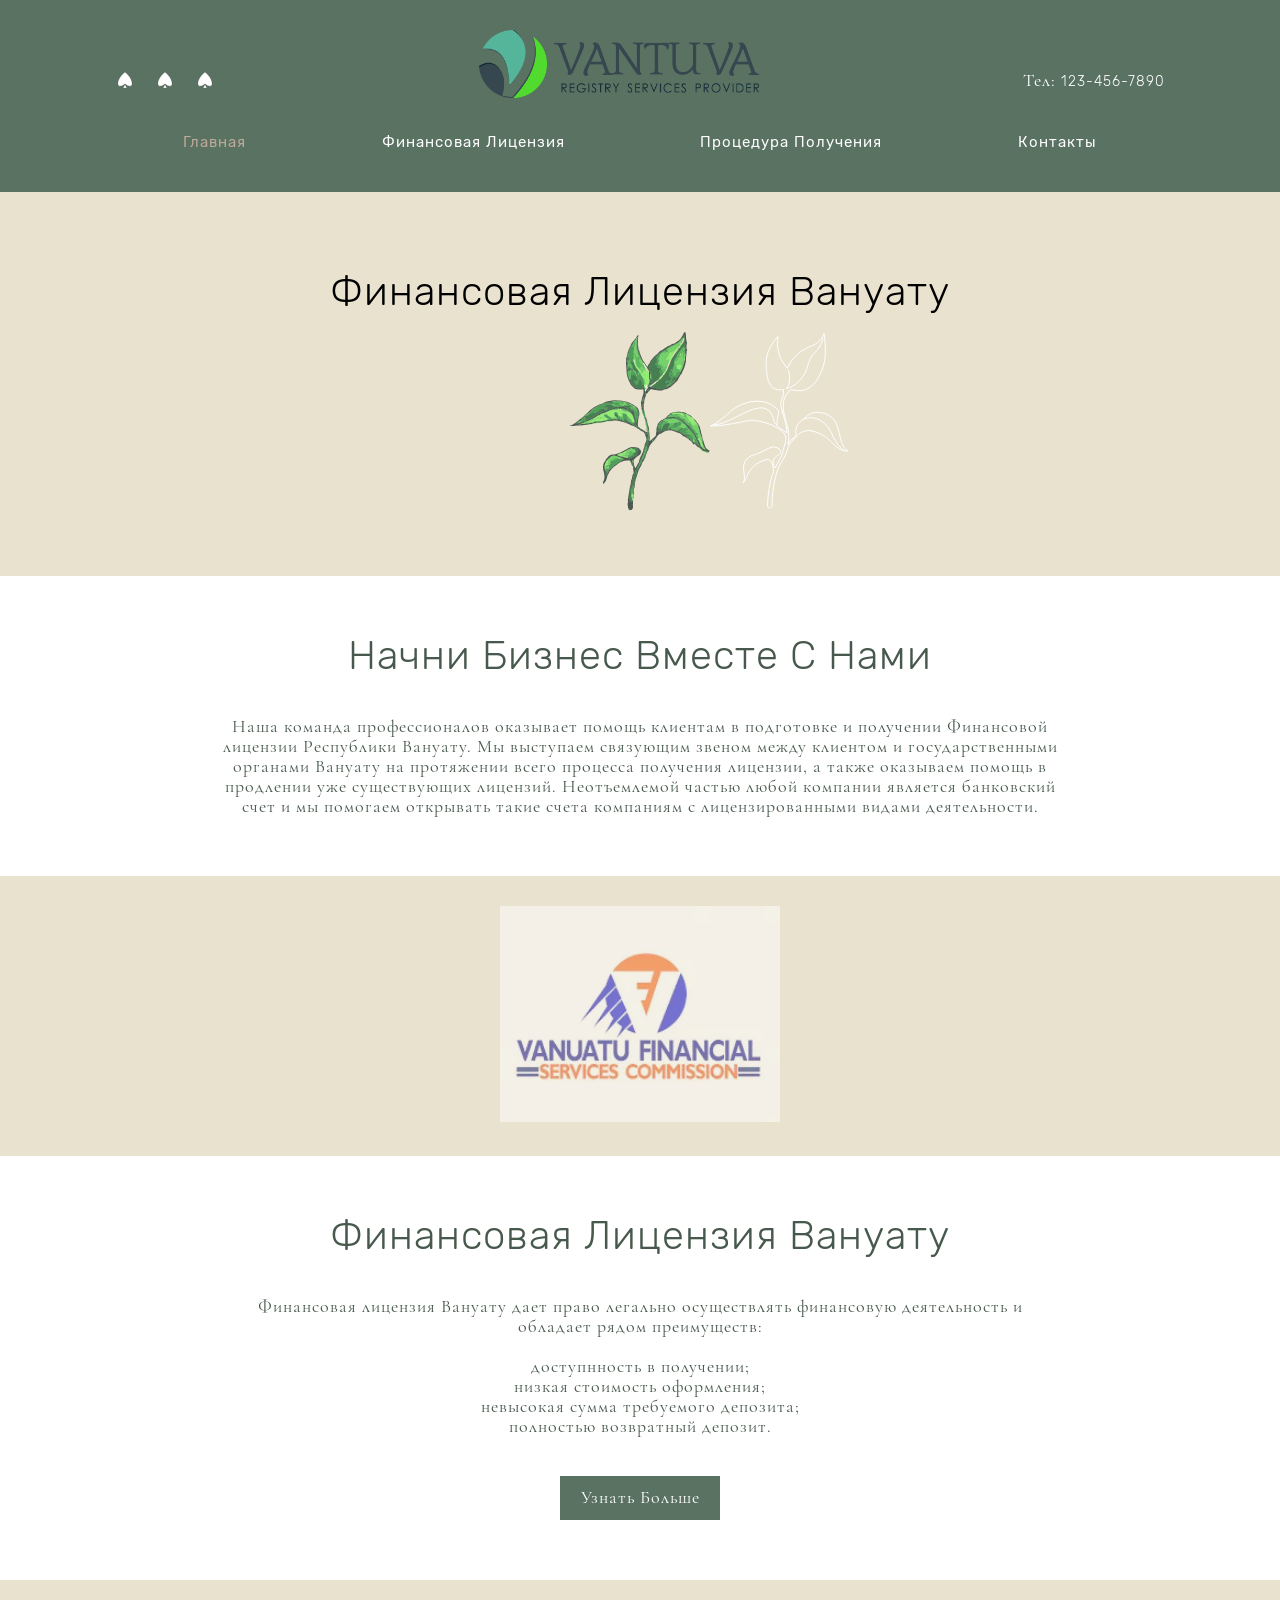
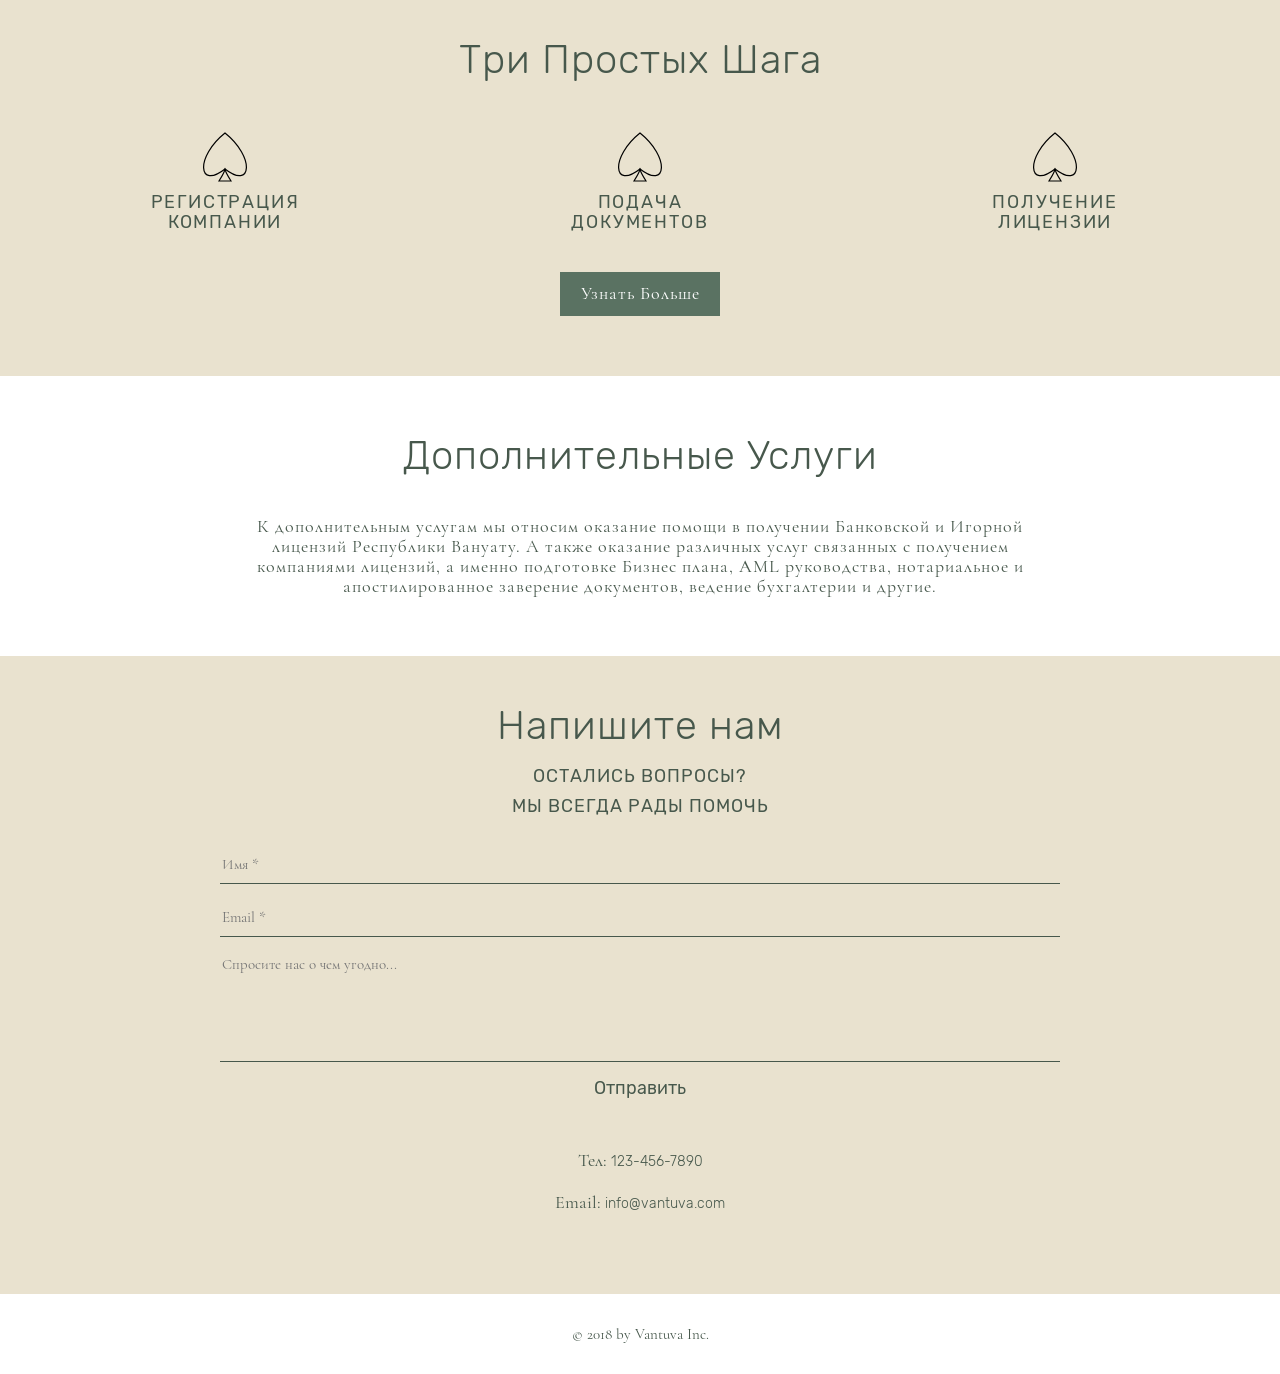
==== commit e68866bc: "5 commit" ====
--- a/index.html
+++ b/index.html
@@ -1,2 +1,2 @@
-<!DOCTYPE html><html lang="ru"><head><meta charset="utf-8"><meta name="viewport" content="width=device-width,initial-scale=1"><title>Финансовая лицензия Вануату | Vantuva</title><link rel="preload" href="/fonts/droidsans.woff2" as="font" type="font/woff2" crossorigin=""><link rel="preload" href="/fonts/questrial-regular.woff2" as="font" type="font/woff2" crossorigin=""><link rel="stylesheet" href="css/style.min.css"><script>// Picture element HTML5 shiv
-      document.createElement( "picture" );</script></head><body><div style="display:none"><svg xmlns="http://www.w3.org/2000/svg"><symbol viewbox="0 0 280 360" id="flower"><path class="fil10 str0" d="M124 348c0,-18 2,-36 6,-54 3,-13 7,-24 13,-34 7,-10 11,-21 14,-31 4,-8 11,-15 16,-21 10,-9 20,-13 31,-10 9,2 19,6 29,13 13,11 24,28 43,27 -12,-7 -15,-25 -19,-42 -4,-18 -14,-30 -32,-34 -18,-4 -29,2 -37,12 -12,6 -17,16 -16,27 0,5 -1,8 -4,11 -7,3 -10,8 -12,13 5,-23 -2,-38 -6,-54 -6,-22 -6,-42 12,-56 35,10 53,-13 64,-45 7,-21 5,-44 2,-67 -5,15 -16,22 -28,26 -23,10 -38,25 -45,44 -3,-4 -6,-8 -9,-12 -5,-8 -7,-12 -9,-22 -3,-10 -3,-20 -1,-30 -25,28 -25,48 -23,68 2,24 9,43 34,38 1,8 -2,16 -4,21 -2,8 -2,10 0,17 3,16 11,30 11,49 -6,-4 -12,-8 -17,-12 -4,-3 -3,-4 -3,-9 0,-5 1,-10 3,-16 2,-12 -9,-15 -16,-21 -17,-7 -33,-7 -49,-2 -19,6 -27,13 -41,26 -10,8 -20,16 -30,20 21,0 41,-4 62,-8 22,-6 42,-2 63,7 14,8 29,15 25,32 -3,10 -5,20 -8,29 -4,8 -9,16 -13,24 -3,-3 -3,-8 -4,-12 1,-6 4,-10 9,-13 15,-8 -1,-19 -11,-17 -8,2 -21,11 -33,15 -9,1 -17,7 -21,14 -8,14 4,33 -4,42 3,2 7,-14 14,-24 6,-9 20,-19 31,-21 10,-4 13,5 15,15 2,7 1,12 -2,16 -5,20 -9,40 -9,61 3,7 6,5 9,0z"></path><path class="fil10 str1" d="M270 238c-23,-12 -23,-40 -41,-55 -11,-10 -25,-15 -41,-9"></path><path class="fil10 str2" d="M134 186c-9,-3 -4,-23 -21,-32 -8,-4 -18,-2 -28,1 -14,5 -22,10 -35,16 -15,8 -30,14 -45,15"></path><path class="fil10 str3" d="M226 13c-3,10 -7,20 -18,30 -10,9 -11,22 -16,35 -8,17 -22,31 -39,35 8,-10 7,-23 4,-37"></path></symbol></svg></div><header class="page-header"><div class="page-header__logo"><picture><source type="image/webp" media="(min-width: 1150px)" srcset="img/logo.webp, img/logo.webp 2x"><source type="image/webp" media="(min-width: 768px)" srcset="img/logo.webp, img/logo.webp 2x"><source type="image/webp" srcset="img/logo.webp, img/logo.webp 2x"><source media="(min-width: 1150px)" srcset="img/logo.png, img/logo.png 2x"><source media="(min-width: 768px)" srcset="img/logo.png, img/logo.png 2x"><img class="page-header__logo" src="img/logo.png" srcset="img/logo.png 2x" width="280" height="68" alt="Логотип"></picture></div><ul class="page-header__social social"><li class="social__item">LinkdIn</li><li class="social__item">Twitter</li><li class="social__item">Facebook</li></ul><p class="page-header__tel">Tel: <a href="tel:1234567890">123-456-7890</a></p><nav class="main-nav main-nav--closed main-nav--nojs"><button class="main-nav__toggle toggle" type="button"><span class="visually-hidden">Меню</span><div class="toggle__line"></div></button><ul class="main-nav__list"><li class="main-nav__item"><a href="#">Финансовая лицензия</a></li><li class="main-nav__item"><a href="#">Процедура получения</a></li><li class="main-nav__item"><a href="#">Дополнительные услуги</a></li><li class="main-nav__item"><a href="#">Контакты</a></li></ul></nav></header><main class="page-main"><section class="page-main__banner banner"><div class="banner__wrapper container"><h1 class="banner__title">Финансовая лицензия Вануату</h1><picture class="banner__picture"><source type="image/webp" media="(min-width: 1150px)" srcset="img/flower-color.webp, img/flower-color@2x.webp 2x"><source type="image/webp" media="(min-width: 768px)" srcset="img/flower-color.webp, img/flower-color@2x.webp 2x"><source type="image/webp" srcset="img/flower-color.webp, img/flower-color@2x.webp 2x"><source media="(min-width: 1150px)" srcset="img/flower-color.png, img/flower-color@2x.png 2x"><source media="(min-width: 768px)" srcset="img/flower-color.png, img/flower-color@2x.png 2x"><img class="banner__image" src="img/flower-color.png" srcset="img/flower-color@2x.png 2x" width="280" height="360" alt="Цветок"> <svg class="banner__image-stroke" width="140" height="180"><use xlink:href="#flower"></use></svg></picture></div></section><section class="page-main__intro intro"><div class="intro__wrapper container"><h2 class="visually-hidden">О нас</h2><p class="intro__slogan">Начни бизнес вместе с нами</p><p class="intro__text">Наша команда профессионалов оказывает помощь клиентам в подготовке и получении Финансовой лицензии Республики Вануату. Мы выступаем связующим звеном между клиентом и государственными органами Вануату на протяжении всего процесса получения лицензии, а также оказываем помощь в продлении уже существующих лицензий. Неотъемлемой частью любой компании является банковский счет и мы помогаем открывать такие счета компаниям с лицензированными видами деятельности.</p></div></section><article class="license"><div class="license__wrapper container"><h2 class="license__title">Финансовая лицензия Вануату</h2><p class="license__text">Финансовая лицензия Вануату дает право легально осуществлять финансовую деятельность и обладает рядом преимуществ:</p><ul class="license__advantages"><li class="license__advantages-item">доступнность в получении;</li><li class="license__advantages-item">низкая стоимость оформления;</li><li class="license__advantages-item">невысокая сумма требуемого депозита;</li><li class="license__advantages-item">полностью возвратный депозит.</li></ul><a href="#" class="button">Узнать больше</a></div></article><article class="procedure"><div class="procedure__wrapper container"><h2 class="procedure__title">Три простых шага</h2><ul class="procedure__list"><li class="procedure__item">Регистрация международной компании</li><li class="procedure__item">Подача документов</li><li class="procedure__item">Получение лицензии</li></ul><a href="#" class="button">Узнать больше</a></div></article><article class="additional"><div class="additional__wrapper container"><h2 class="additional__title">Дополнительные услуги</h2><p class="additional__text">К дополнительным услугам мы относим оказание помощи в получении Банковской и Игорной лицензий Республики Вануату. А также оказание различных услуг связанных с получением компаниями лицензий, а именно подготовке Бизнес плана, <span lang="en">AML</span> руководства, нотариальное и апостилированное заверение документов, ведение бухгалтерии и другие.</p></div></article><section class="contacts"><div class="contacts__wrapper container">КОНТАКТЫ</div></section></main><footer class="page-footer"></footer><script src="js/script.min.js"></script></body></html>+<!DOCTYPE html><html lang="ru"><head><meta charset="utf-8"><meta name="viewport" content="width=device-width,initial-scale=1"><title>Финансовая лицензия Вануату | Vantuva</title><link rel="preload" href="fonts/rubik-light.woff2" as="font" type="font/woff2" crossorigin=""><link rel="preload" href="fonts/rubik-regular.woff2" as="font" type="font/woff2" crossorigin=""><link rel="preload" href="fonts/cormorantgaramond-regular.woff2" as="font" type="font/woff2" crossorigin=""><link rel="stylesheet" href="css/style.min.css"><script>// Picture element HTML5 shiv
+      document.createElement( "picture" );</script></head><body><div style="display:none"><svg xmlns="http://www.w3.org/2000/svg"><symbol viewbox="0 0 280 360" id="flower"><path class="fil10 str0" d="M124 348c0,-18 2,-36 6,-54 3,-13 7,-24 13,-34 7,-10 11,-21 14,-31 4,-8 11,-15 16,-21 10,-9 20,-13 31,-10 9,2 19,6 29,13 13,11 24,28 43,27 -12,-7 -15,-25 -19,-42 -4,-18 -14,-30 -32,-34 -18,-4 -29,2 -37,12 -12,6 -17,16 -16,27 0,5 -1,8 -4,11 -7,3 -10,8 -12,13 5,-23 -2,-38 -6,-54 -6,-22 -6,-42 12,-56 35,10 53,-13 64,-45 7,-21 5,-44 2,-67 -5,15 -16,22 -28,26 -23,10 -38,25 -45,44 -3,-4 -6,-8 -9,-12 -5,-8 -7,-12 -9,-22 -3,-10 -3,-20 -1,-30 -25,28 -25,48 -23,68 2,24 9,43 34,38 1,8 -2,16 -4,21 -2,8 -2,10 0,17 3,16 11,30 11,49 -6,-4 -12,-8 -17,-12 -4,-3 -3,-4 -3,-9 0,-5 1,-10 3,-16 2,-12 -9,-15 -16,-21 -17,-7 -33,-7 -49,-2 -19,6 -27,13 -41,26 -10,8 -20,16 -30,20 21,0 41,-4 62,-8 22,-6 42,-2 63,7 14,8 29,15 25,32 -3,10 -5,20 -8,29 -4,8 -9,16 -13,24 -3,-3 -3,-8 -4,-12 1,-6 4,-10 9,-13 15,-8 -1,-19 -11,-17 -8,2 -21,11 -33,15 -9,1 -17,7 -21,14 -8,14 4,33 -4,42 3,2 7,-14 14,-24 6,-9 20,-19 31,-21 10,-4 13,5 15,15 2,7 1,12 -2,16 -5,20 -9,40 -9,61 3,7 6,5 9,0z"></path><path class="fil10 str1" d="M270 238c-23,-12 -23,-40 -41,-55 -11,-10 -25,-15 -41,-9"></path><path class="fil10 str2" d="M134 186c-9,-3 -4,-23 -21,-32 -8,-4 -18,-2 -28,1 -14,5 -22,10 -35,16 -15,8 -30,14 -45,15"></path><path class="fil10 str3" d="M226 13c-3,10 -7,20 -18,30 -10,9 -11,22 -16,35 -8,17 -22,31 -39,35 8,-10 7,-23 4,-37"></path></symbol><symbol viewbox="0 0 100 100" id="icon"><path d="M50 80 C5 115, 0 60, 50 20 C100 60, 95 115, 50 80 C50 84, 60 100, 60 100 L40, 100 C40 100, 50 84, 50 80Z" stroke="black"></path></symbol></svg></div><header class="page-header"><div class="page-header__wrapper container"><div class="page-header__info"><div class="page-header__logo"><picture><source type="image/webp" media="(min-width: 1150px)" srcset="img/logo.webp, img/logo.webp 2x"><source type="image/webp" media="(min-width: 768px)" srcset="img/logo.webp, img/logo.webp 2x"><source type="image/webp" srcset="img/logo.webp, img/logo.webp 2x"><source media="(min-width: 1150px)" srcset="img/logo.png, img/logo.png 2x"><source media="(min-width: 768px)" srcset="img/logo.png, img/logo.png 2x"><img class="page-header__logo-image" src="img/logo.png" srcset="img/logo.png 2x" width="280" height="68" alt="Логотип"></picture></div><ul class="page-header__social social"><li class="social__item"><a href="#"><span class="visually-hidden">LinkdIn</span> <svg class="social__icon" width="20" height="20"><use xlink:href="#icon"></use></svg></a></li><li class="social__item"><a href="#"><span class="visually-hidden">Twitter</span> <svg class="social__icon" width="20" height="20"><use xlink:href="#icon"></use></svg></a></li><li class="social__item"><span class="visually-hidden">Facebook</span> <a href="#"><svg class="social__icon" width="20" height="20"><use xlink:href="#icon"></use></svg></a></li></ul><p class="page-header__tel">Тел: <a href="tel:1234567890">123-456-7890</a></p></div><nav class="main-nav main-nav--nojs"><button class="main-nav__toggle toggle" type="button"><span class="visually-hidden">Меню</span><div class="toggle__line"></div></button><ul class="main-nav__list"><li class="main-nav__item"><div href="#" class="main-nav__item--current">Главная</div></li><li class="main-nav__item"><a href="#">Финансовая лицензия</a></li><li class="main-nav__item"><a href="#">Процедура получения</a></li><li class="main-nav__item"><a href="#">Контакты</a></li></ul></nav></div></header><main class="page-main"><section class="page-main__banner banner"><div class="banner__wrapper container"><h1 class="banner__title">Финансовая лицензия Вануату</h1><picture class="banner__picture"><source type="image/webp" media="(min-width: 1150px)" srcset="img/flower-color.webp, img/flower-color@2x.webp 2x"><source type="image/webp" media="(min-width: 768px)" srcset="img/flower-color.webp, img/flower-color@2x.webp 2x"><source type="image/webp" srcset="img/flower-color.webp, img/flower-color@2x.webp 2x"><source media="(min-width: 1150px)" srcset="img/flower-color.png, img/flower-color@2x.png 2x"><source media="(min-width: 768px)" srcset="img/flower-color.png, img/flower-color@2x.png 2x"><img class="banner__image" src="img/flower-color.png" srcset="img/flower-color@2x.png 2x" width="280" height="360" alt="Цветок"> <svg class="banner__image-stroke" width="140" height="180"><use xlink:href="#flower"></use></svg></picture></div></section><section class="page-main__intro intro"><div class="intro__wrapper container"><h2 class="visually-hidden">О нас</h2><p class="intro__slogan">Начни бизнес вместе с нами</p><p class="intro__text">Наша команда профессионалов оказывает помощь клиентам в подготовке и получении Финансовой лицензии Республики Вануату. Мы выступаем связующим звеном между клиентом и государственными органами Вануату на протяжении всего процесса получения лицензии, а также оказываем помощь в продлении уже существующих лицензий. Неотъемлемой частью любой компании является банковский счет и мы помогаем открывать такие счета компаниям с лицензированными видами деятельности.</p></div></section><section class="page-main__vfsc vfsc"><div class="vfsc__wrapper container"><picture><source type="image/webp" media="(min-width: 1150px)" srcset="img/VFSC.webp, img/VFSC@2x.webp 2x"><source type="image/webp" media="(min-width: 768px)" srcset="img/VFSC.webp, img/VFSC@2x.webp 2x"><source type="image/webp" srcset="img/VFSC.webp, img/VFSC@2x.webp 2x"><source media="(min-width: 1150px)" srcset="img/VFSC.png, img/VFSC@2x.png 2x"><source media="(min-width: 768px)" srcset="img/VFSC.png, img/VFSC@2x.png 2x"><img class="vfsc__image" src="img/VFSC.png" srcset="img/VFSC@2x.png 2x" width="280" height="360" alt="VFSC"></picture></div></section><article class="page-main__license license"><div class="license__wrapper container"><h2 class="license__title">Финансовая лицензия Вануату</h2><p class="license__text">Финансовая лицензия Вануату дает право легально осуществлять финансовую деятельность и обладает рядом преимуществ:</p><ul class="license__advantages"><li class="license__advantages-item">доступнность в получении;</li><li class="license__advantages-item">низкая стоимость оформления;</li><li class="license__advantages-item">невысокая сумма требуемого депозита;</li><li class="license__advantages-item">полностью возвратный депозит.</li></ul><a href="#" class="button">Узнать больше</a></div></article><article class="page-main__procedure procedure"><div class="procedure__wrapper container"><h2 class="procedure__title">Три простых шага</h2><ul class="procedure__list"><li class="procedure__item"><svg class="procedure__icon" width="60" height="60"><use xlink:href="#icon"></use></svg> Регистрация компании</li><li class="procedure__item"><svg class="procedure__icon" width="60" height="60"><use xlink:href="#icon"></use></svg> Подача документов</li><li class="procedure__item"><svg class="procedure__icon" width="60" height="60"><use xlink:href="#icon"></use></svg> Получение лицензии</li></ul><a href="#" class="button">Узнать больше</a></div></article><article class="page-main__additional additional"><div class="additional__wrapper container"><h2 class="additional__title">Дополнительные услуги</h2><p class="additional__text">К дополнительным услугам мы относим оказание помощи в получении Банковской и Игорной лицензий Республики Вануату. А также оказание различных услуг связанных с получением компаниями лицензий, а именно подготовке Бизнес плана, <span lang="en">AML</span> руководства, нотариальное и апостилированное заверение документов, ведение бухгалтерии и другие.</p></div></article><section class="page-main__contacts contacts"><div class="contacts__wrapper container"><h2 class="contacts__title">Напишите нам</h2><p class="contacts__text">Остались вопросы?</p><p class="contacts__text">Мы всегда рады помочь</p><form class="contacts__form form"><label for="form-name" class="visually-hidden">Ваше имя</label> <input type="text" id="form-name" name="Name" class="form__input" placeholder="Имя *" required=""> <label for="form-email" class="visually-hidden">Ваш email</label> <input type="text" id="form-email" name="Email" class="form__input" placeholder="Email *" required=""> <label for="form-text" class="visually-hidden">Текст письма</label> <textarea placeholder="Спросите нас о чем угодно..." name="Text" class="form__textarea" id="form-text"></textarea> <button type="submit" class="form__button">Отправить</button><div class="form__notification"></div></form><p class="contacts__info">Тел: <a href="tel:1234567890">123-456-7890</a></p><p class="contacts__info">Email: <a href="mailto:info@vantuva.com">info@vantuva.com</a></p></div></section></main><footer class="page-footer"><div class="page-footer__wrapper container"><p class="page-footer__copyright">© 2018 by Vantuva Inc.</p></div></footer><script src="js/script.min.js"></script></body></html>
--- a/css/style.min.css
+++ b/css/style.min.css
@@ -1,2 +1,2 @@
 /*! normalize.css v8.0.0 | MIT License | github.com/necolas/normalize.css */
-@-webkit-keyframes menu-open-before{50%{-webkit-transform:translateY(8px);transform:translateY(8px)}to{-webkit-transform:translateY(8px) rotate(45deg);transform:translateY(8px) rotate(45deg)}}@keyframes menu-open-before{50%{-webkit-transform:translateY(8px);transform:translateY(8px)}to{-webkit-transform:translateY(8px) rotate(45deg);transform:translateY(8px) rotate(45deg)}}@-webkit-keyframes menu-open-after{50%{-webkit-transform:translateY(-8px);transform:translateY(-8px)}to{-webkit-transform:translateY(-8px) rotate(-45deg);transform:translateY(-8px) rotate(-45deg)}}@keyframes menu-open-after{50%{-webkit-transform:translateY(-8px);transform:translateY(-8px)}to{-webkit-transform:translateY(-8px) rotate(-45deg);transform:translateY(-8px) rotate(-45deg)}}@-webkit-keyframes menu-close-before{0%{-webkit-transform:translateY(8px) rotate(45deg);transform:translateY(8px) rotate(45deg)}50%{-webkit-transform:translateY(8px);transform:translateY(8px)}}@keyframes menu-close-before{0%{-webkit-transform:translateY(8px) rotate(45deg);transform:translateY(8px) rotate(45deg)}50%{-webkit-transform:translateY(8px);transform:translateY(8px)}}@-webkit-keyframes menu-close-after{0%{-webkit-transform:translateY(-8px) rotate(-45deg);transform:translateY(-8px) rotate(-45deg)}50%{-webkit-transform:translateY(-8px);transform:translateY(-8px)}}@keyframes menu-close-after{0%{-webkit-transform:translateY(-8px) rotate(-45deg);transform:translateY(-8px) rotate(-45deg)}50%{-webkit-transform:translateY(-8px);transform:translateY(-8px)}}@-webkit-keyframes dash1{0%{stroke-dasharray:1 2000}to{stroke-dasharray:2000 0}}@keyframes dash1{0%{stroke-dasharray:1 2000}to{stroke-dasharray:2000 0}}@-webkit-keyframes dash2{0%{stroke-dashoffset:0;stroke-dasharray:1 170}to{stroke-dasharray:170 0}}@keyframes dash2{0%{stroke-dashoffset:0;stroke-dasharray:1 170}to{stroke-dasharray:170 0}}@-webkit-keyframes fill{0%{opacity:0}to{opacity:1}}@keyframes fill{0%{opacity:0}to{opacity:1}}@-webkit-keyframes title{0%{-webkit-transform:translateY(100%);transform:translateY(100%)}}@keyframes title{0%{-webkit-transform:translateY(100%);transform:translateY(100%)}}html{line-height:1.15;-webkit-text-size-adjust:100%}body{min-width:320px;margin:0;padding:0;font-style:normal;font-size:15px;font-weight:400;font-family:"DroidSans",serif;color:#47584c;line-height:20px;letter-spacing:1px}h1{font-size:2em;margin:.67em 0}hr{-webkit-box-sizing:content-box;box-sizing:content-box;height:0;overflow:visible}code,kbd,pre,samp{font-family:monospace,monospace;font-size:1em}a{background-color:transparent}abbr[title]{border-bottom:none;-webkit-text-decoration:underline dotted;text-decoration:underline dotted}b,strong{font-weight:bolder}small{font-size:80%}sub,sup{font-size:75%;line-height:0;position:relative;vertical-align:baseline}sub{bottom:-.25em}sup{top:-.5em}img{border-style:none;max-width:100%;height:auto}button,input,optgroup,select,textarea{font-family:inherit;font-size:100%;line-height:1.15;margin:0}button,input{overflow:visible}button,select{text-transform:none}[type=button],[type=reset],[type=submit],button{-webkit-appearance:button}[type=button]::-moz-focus-inner,[type=reset]::-moz-focus-inner,[type=submit]::-moz-focus-inner,button::-moz-focus-inner{border-style:none;padding:0}[type=button]:-moz-focusring,[type=reset]:-moz-focusring,[type=submit]:-moz-focusring,button:-moz-focusring{outline:1px dotted ButtonText}fieldset{padding:.35em .75em .625em}legend{color:inherit;display:table;max-width:100%;white-space:normal}progress{vertical-align:baseline}textarea{overflow:auto}[type=checkbox],[type=radio],legend{-webkit-box-sizing:border-box;box-sizing:border-box;padding:0}[type=number]::-webkit-inner-spin-button,[type=number]::-webkit-outer-spin-button{height:auto}[type=search]{-webkit-appearance:textfield;outline-offset:-2px}[type=search]::-webkit-search-decoration{-webkit-appearance:none}::-webkit-file-upload-button{-webkit-appearance:button;font:inherit}details{display:block}summary{display:list-item}[hidden],template{display:none}svg:not(:root){overflow:hidden}.visually-hidden{position:absolute;width:1px;height:1px;margin:-1px;padding:0;border:0;white-space:nowrap;-webkit-clip-path:inset(100%);clip-path:inset(100%);clip:rect(0 0 0 0);overflow:hidden}.container{-webkit-box-sizing:border-box;box-sizing:border-box;width:100%;max-width:767px;margin:0 auto;padding:0 6.25%}.button{padding:10px 15px;color:#fff;text-decoration:none;background-color:#5a7262;border:2px solid #5a7262;-webkit-transition:.6s ease;transition:.6s ease}.button:hover{color:#5a7262;background-color:#fff}@media (min-width:768px){.container{max-width:1149px;padding:0 6.51%}}@media (min-width:1200px){.container{max-width:1150px;padding:0 50px}}@font-face{font-family:"DroidSans";font-style:normal;font-weight:400;font-display:swap;src:local("DroidSans Regular"),local("DroidSans-Regular"),url(../fonts/droidsans.woff2) format("woff2"),url(../fonts/droidsans.woff) format("woff")}@font-face{font-family:"Questrial";font-style:normal;font-weight:400;font-display:swap;src:local("Questrial Regular"),local("Questrial-Regular"),url(../fonts/questrial-regular.woff2) format("woff2"),url(../fonts/questrial-regular.woff) format("woff")}.page-header{-webkit-box-sizing:border-box;box-sizing:border-box;position:relative;display:-webkit-box;display:-ms-flexbox;display:flex;-webkit-box-orient:vertical;-webkit-box-direction:normal;-ms-flex-direction:column;flex-direction:column;-webkit-box-align:center;-ms-flex-align:center;align-items:center;max-width:767px;padding:20px;color:#fff;background-color:#5a7262}.page-header__logo{-webkit-box-ordinal-group:2;-ms-flex-order:1;order:1}.page-header__social{display:-webkit-box;display:-ms-flexbox;display:flex}.page-header__social,.page-header__tel{-ms-flex-item-align:start;align-self:flex-start}.main-nav{position:absolute;top:0;width:100%}.main-nav--nojs{position:static;-webkit-box-ordinal-group:2;-ms-flex-order:1;order:1}.main-nav--nojs .main-nav__toggle{display:none}.main-nav__toggle{position:absolute;top:20px;right:6.25%;z-index:10;width:26px;height:26px;background:0 0;border:0}.main-nav__list{-webkit-box-sizing:border-box;box-sizing:border-box;display:-webkit-box;display:-ms-flexbox;display:flex;-webkit-box-orient:vertical;-webkit-box-direction:normal;-ms-flex-direction:column;flex-direction:column;-webkit-box-pack:center;-ms-flex-pack:center;justify-content:center;-webkit-box-align:center;-ms-flex-align:center;align-items:center;width:100%;margin:0;padding:0 6.25%;list-style:none;background-color:#5a7262;-webkit-transition:-webkit-transform .6s ease;transition:transform .6s ease;transition:transform .6s ease,-webkit-transform .6s ease}.main-nav__item{width:70%;padding:15px 0;text-align:center}.main-nav__item:not(:last-child){border-bottom:solid 1px rgba(255,255,255,.5)}.main-nav__item a{padding:20px 0;font-family:"Questrial",sans-serif;font-size:18px;text-decoration:none;color:#fff;letter-spacing:2px}@media (max-width:767px){.main-nav:not(.main-nav--nojs) .main-nav__list{position:absolute;top:0;left:0;z-index:5;height:100vh}.main-nav--closed:not(.main-nav--nojs) .main-nav__list{-webkit-transform:translateY(-100%);transform:translateY(-100%)}}.page-main{display:-webkit-box;display:-ms-flexbox;display:flex;-webkit-box-orient:vertical;-webkit-box-direction:normal;-ms-flex-direction:column;flex-direction:column;-webkit-box-align:center;-ms-flex-align:center;align-items:center}.page-main__banner{padding:20px 0}.intro__slogan,.page-main__intro{padding:20px 0;text-align:center}.intro__slogan{margin:0;padding:0;font-family:"Questrial",sans-serif;font-size:27px;line-height:1em;text-transform:capitalize}.license{width:100%;padding:20px 0;background-color:#e9e2cf}.license__wrapper{display:-webkit-box;display:-ms-flexbox;display:flex;-webkit-box-orient:vertical;-webkit-box-direction:normal;-ms-flex-direction:column;flex-direction:column;-webkit-box-align:center;-ms-flex-align:center;align-items:center}.license__title{font-family:"Questrial",sans-serif;font-size:27px;font-weight:400;line-height:1em;text-transform:capitalize}.license__text,.license__title{margin:0 0 20px;padding:0;text-align:center}.license__advantages{display:-webkit-box;display:-ms-flexbox;display:flex;-webkit-box-orient:vertical;-webkit-box-direction:normal;-ms-flex-direction:column;flex-direction:column;-webkit-box-align:center;-ms-flex-align:center;align-items:center;margin:0 0 20px;padding:0;list-style:none}.license__advantages-item{text-align:center}.procedure{padding:20px 0}.procedure__wrapper{display:-webkit-box;display:-ms-flexbox;display:flex;-webkit-box-orient:vertical;-webkit-box-direction:normal;-ms-flex-direction:column;flex-direction:column;-webkit-box-align:center;-ms-flex-align:center;align-items:center}.procedure__title{margin:0 0 20px;padding:0;font-family:"Questrial",sans-serif;font-size:27px;font-weight:400;line-height:1em;text-align:center;text-transform:capitalize}.procedure__list{display:-webkit-box;display:-ms-flexbox;display:flex;-webkit-box-orient:vertical;-webkit-box-direction:normal;-ms-flex-direction:column;flex-direction:column;-webkit-box-align:center;-ms-flex-align:center;align-items:center;margin:0 0 20px;padding:0;list-style:none}.procedure__item{text-align:center;text-transform:uppercase;letter-spacing:.1em}.additional{width:100%;padding:20px 0;background-color:#e9e2cf}.additional__title{margin:0 0 20px;padding:0;font-family:"Questrial",sans-serif;font-size:27px;font-weight:400;line-height:1em;text-align:center;text-transform:capitalize}.additional__text{margin:0;text-align:center}.social{margin:0;padding:0;list-style:none}.toggle{cursor:pointer}.toggle::before{content:"";top:3px}.toggle::after,.toggle::before,.toggle__line{position:absolute;left:3px;width:20px;height:3px;background-color:#fff}.toggle::after{content:"";top:19px}.toggle__line{top:11px;-webkit-transition:opacity .3s ease;transition:opacity .3s ease}.main-nav--opened .toggle__line{opacity:0}.main-nav--opened .toggle::before{-webkit-animation:menu-open-before .6s ease forwards;animation:menu-open-before .6s ease forwards}.main-nav--opened .toggle::after{-webkit-animation:menu-open-after .6s ease forwards;animation:menu-open-after .6s ease forwards}.main-nav--closed .toggle::before{-webkit-animation:menu-close-before .6s ease forwards;animation:menu-close-before .6s ease forwards}.main-nav--closed .toggle::after{-webkit-animation:menu-close-after .6s ease forwards;animation:menu-close-after .6s ease forwards}.banner{width:100%;background-color:#e9e2cf}.banner__wrapper{display:-webkit-box;display:-ms-flexbox;display:flex;-webkit-box-orient:vertical;-webkit-box-direction:normal;-ms-flex-direction:column;flex-direction:column;-webkit-box-align:center;-ms-flex-align:center;align-items:center}.banner__title{-webkit-box-sizing:border-box;box-sizing:border-box;z-index:1;max-width:1200px;margin:0;padding:20px 6.25%;font-family:"Questrial",sans-serif;font-size:30px;font-weight:400;line-height:1em;color:#000;text-align:center;text-transform:capitalize}.banner__picture,.banner__title{position:relative}.banner__image{width:140px;-webkit-animation:fill .6s ease 3s forwards;animation:fill .6s ease 3s forwards;opacity:0}.banner__image-stroke{position:absolute;top:0;fill:none;stroke:#fff;stroke-width:2px;stroke-dasharray:1 3000;-webkit-animation:dash1 3s ease forwards;animation:dash1 3s ease forwards}+@-webkit-keyframes menu-open-before{0%{-webkit-transform:translateY(0);transform:translateY(0)}50%{-webkit-transform:translateY(8px);transform:translateY(8px)}to{-webkit-transform:translateY(8px) rotate(45deg);transform:translateY(8px) rotate(45deg)}}@keyframes menu-open-before{0%{-webkit-transform:translateY(0);transform:translateY(0)}50%{-webkit-transform:translateY(8px);transform:translateY(8px)}to{-webkit-transform:translateY(8px) rotate(45deg);transform:translateY(8px) rotate(45deg)}}@-webkit-keyframes menu-open-after{0%{-webkit-transform:translateY(0);transform:translateY(0)}50%{-webkit-transform:translateY(-8px);transform:translateY(-8px)}to{-webkit-transform:translateY(-8px) rotate(-45deg);transform:translateY(-8px) rotate(-45deg)}}@keyframes menu-open-after{0%{-webkit-transform:translateY(0);transform:translateY(0)}50%{-webkit-transform:translateY(-8px);transform:translateY(-8px)}to{-webkit-transform:translateY(-8px) rotate(-45deg);transform:translateY(-8px) rotate(-45deg)}}@-webkit-keyframes menu-close-before{0%{-webkit-transform:translateY(8px) rotate(45deg);transform:translateY(8px) rotate(45deg)}50%{-webkit-transform:translateY(8px);transform:translateY(8px)}to{-webkit-transform:translateY(0);transform:translateY(0)}}@keyframes menu-close-before{0%{-webkit-transform:translateY(8px) rotate(45deg);transform:translateY(8px) rotate(45deg)}50%{-webkit-transform:translateY(8px);transform:translateY(8px)}to{-webkit-transform:translateY(0);transform:translateY(0)}}@-webkit-keyframes menu-close-after{0%{-webkit-transform:translateY(-8px) rotate(-45deg);transform:translateY(-8px) rotate(-45deg)}50%{-webkit-transform:translateY(-8px);transform:translateY(-8px)}}@keyframes menu-close-after{0%{-webkit-transform:translateY(-8px) rotate(-45deg);transform:translateY(-8px) rotate(-45deg)}50%{-webkit-transform:translateY(-8px);transform:translateY(-8px)}}@-webkit-keyframes dash1{0%{stroke-dasharray:1 2000}to{stroke-dasharray:2000 0}}@keyframes dash1{0%{stroke-dasharray:1 2000}to{stroke-dasharray:2000 0}}@-webkit-keyframes dash2{0%{stroke-dashoffset:0;stroke-dasharray:1 170}to{stroke-dasharray:170 0}}@keyframes dash2{0%{stroke-dashoffset:0;stroke-dasharray:1 170}to{stroke-dasharray:170 0}}@-webkit-keyframes fill{0%{opacity:0}to{opacity:1}}@keyframes fill{0%{opacity:0}to{opacity:1}}@-webkit-keyframes title{0%{-webkit-transform:translateY(100%);transform:translateY(100%)}}@keyframes title{0%{-webkit-transform:translateY(100%);transform:translateY(100%)}}html{line-height:1.15;-webkit-text-size-adjust:100%}body{min-width:320px;margin:0;padding:0;font-style:normal;font-size:18px;font-weight:400;font-family:"CormorantGaramond",serif;color:#47584c;line-height:20px;letter-spacing:1px}h1{font-size:2em;margin:.67em 0}hr{-webkit-box-sizing:content-box;box-sizing:content-box;height:0;overflow:visible}code,kbd,pre,samp{font-family:monospace,monospace;font-size:1em}a{background-color:transparent}abbr[title]{border-bottom:none;-webkit-text-decoration:underline dotted;text-decoration:underline dotted}b,strong{font-weight:bolder}small{font-size:80%}sub,sup{font-size:75%;line-height:0;position:relative;vertical-align:baseline}sub{bottom:-.25em}sup{top:-.5em}img{border-style:none;max-width:100%;height:auto}button,input,optgroup,select,textarea{font-family:inherit;font-size:100%;line-height:1.15;margin:0}button,input{overflow:visible}button,select{text-transform:none}[type=button],[type=reset],[type=submit],button{-webkit-appearance:button}[type=button]::-moz-focus-inner,[type=reset]::-moz-focus-inner,[type=submit]::-moz-focus-inner,button::-moz-focus-inner{border-style:none;padding:0}[type=button]:-moz-focusring,[type=reset]:-moz-focusring,[type=submit]:-moz-focusring,button:-moz-focusring{outline:1px dotted ButtonText}fieldset{padding:.35em .75em .625em}legend{color:inherit;display:table;max-width:100%;white-space:normal}progress{vertical-align:baseline}textarea{overflow:auto}[type=checkbox],[type=radio],legend{-webkit-box-sizing:border-box;box-sizing:border-box;padding:0}[type=number]::-webkit-inner-spin-button,[type=number]::-webkit-outer-spin-button{height:auto}[type=search]{-webkit-appearance:textfield;outline-offset:-2px}[type=search]::-webkit-search-decoration{-webkit-appearance:none}::-webkit-file-upload-button{-webkit-appearance:button;font:inherit}details{display:block}summary{display:list-item}[hidden],template{display:none}svg:not(:root){overflow:hidden}@font-face{font-family:"CormorantGaramond";font-style:normal;font-weight:400;font-display:swap;src:local("CormorantGaramond Regular"),local("CormorantGaramond-Regular"),url(../fonts/cormorantgaramond-regular.woff2) format("woff2"),url(../fonts/cormorantgaramond-regular.woff) format("woff")}@font-face{font-family:"Rubik";font-style:normal;font-weight:400;font-display:swap;src:local("Rubik Regular"),local("Rubik-Regular"),url(../fonts/rubik-regular.woff2) format("woff2"),url(../fonts/rubik-regular.woff) format("woff")}@font-face{font-family:"Rubik";font-style:normal;font-weight:300;font-display:swap;src:local("Rubik Light"),local("Rubik-Light"),url(../fonts/rubik-light.woff2) format("woff2"),url(../fonts/rubik-light.woff) format("woff")}.visually-hidden{position:absolute;width:1px;height:1px;margin:-1px;padding:0;border:0;white-space:nowrap;-webkit-clip-path:inset(100%);clip-path:inset(100%);clip:rect(0 0 0 0);overflow:hidden}.button,.container{-webkit-box-sizing:border-box;box-sizing:border-box}.container{max-width:767px;margin:0 auto;width:100%;padding:0 6.25%}.button{display:-webkit-box;display:-ms-flexbox;display:flex;-webkit-box-pack:center;-ms-flex-pack:center;justify-content:center;-webkit-box-align:center;-ms-flex-align:center;align-items:center;width:160px;height:44px;padding:0 0 2px;color:#fff;text-decoration:none;text-transform:capitalize;background-color:#5a7262;border:2px solid #5a7262;-webkit-transition:.6s ease;transition:.6s ease}.button:hover{color:#5a7262;background-color:transparent}@media (min-width:768px){.container{max-width:1149px;padding:0 8%}}@media (min-width:1200px){.container{max-width:1150px;padding:0 50px}}.page-header{-webkit-box-sizing:border-box;box-sizing:border-box;position:relative;width:100%;padding:30px 0;color:#fff;background-color:#5a7262}.page-header__info,.page-header__wrapper{display:-webkit-box;display:-ms-flexbox;display:flex;-webkit-box-orient:vertical;-webkit-box-direction:normal;-ms-flex-direction:column;flex-direction:column}.page-header__info{width:100%}.page-header__logo{-webkit-box-ordinal-group:2;-ms-flex-order:1;order:1;-ms-flex-item-align:center;align-self:center;margin-top:10px}.page-header__social{display:-webkit-box;display:-ms-flexbox;display:flex}.page-header__tel{margin:0 0 10px;padding:0}.page-header__tel a{font-family:"Rubik";font-size:14px;font-weight:300;color:inherit;text-decoration:none}.page-header__tel a:hover{color:#bfaa99}@media (min-width:768px){.page-header__info{-webkit-box-orient:horizontal;-webkit-box-direction:normal;-ms-flex-direction:row;flex-direction:row;-webkit-box-pack:justify;-ms-flex-pack:justify;justify-content:space-between;-webkit-box-align:end;-ms-flex-align:end;align-items:flex-end;margin-bottom:20px}.page-header__logo{margin-top:0}.page-header__tel{-webkit-box-ordinal-group:3;-ms-flex-order:2;order:2}}.main-nav{position:absolute;top:0;left:0;width:100%}.main-nav--nojs{position:static;-webkit-box-ordinal-group:2;-ms-flex-order:1;order:1}.main-nav--nojs .main-nav__toggle{display:none}.main-nav__toggle{position:absolute;top:20px;right:6.25%;z-index:10;width:26px;height:26px;background:0 0;border:0}.main-nav__item,.main-nav__list{display:-webkit-box;display:-ms-flexbox;display:flex;-webkit-box-orient:vertical;-webkit-box-direction:normal;-ms-flex-direction:column;flex-direction:column}.main-nav__list{-webkit-box-sizing:border-box;box-sizing:border-box;-webkit-box-pack:center;-ms-flex-pack:center;justify-content:center;-webkit-box-align:center;-ms-flex-align:center;align-items:center;margin:0;list-style:none;background-color:#5a7262;width:100%;padding:0 6.25%}.main-nav__item{width:70%;padding:15px 0;font-family:"Rubik",sans-serif;font-size:18px;color:#fff;text-align:center;letter-spacing:1px;text-transform:capitalize;border-bottom:solid 1px rgba(255,255,255,.5)}.main-nav__item:last-child{border-bottom:0}.main-nav__item a:hover,.main-nav__item--current{color:#bfaa99}.main-nav__item a{color:inherit;text-decoration:none;-webkit-transition:.6s ease;transition:.6s ease}@media (max-width:767px){.main-nav:not(.main-nav--nojs) .main-nav__list{position:absolute;top:0;left:0;z-index:5;height:100vh;-webkit-transform:translateY(-100%);transform:translateY(-100%);-webkit-transition:-webkit-transform .6s ease;transition:transform .6s ease;transition:transform .6s ease,-webkit-transform .6s ease}.main-nav--opened:not(.main-nav--nojs) .main-nav__list{-webkit-transform:translateY(0);transform:translateY(0)}}@media (min-width:768px){.main-nav{position:static;-webkit-box-ordinal-group:4;-ms-flex-order:3;order:3}.main-nav__toggle{display:none}.main-nav__list{-webkit-box-orient:horizontal;-webkit-box-direction:normal;-ms-flex-direction:row;flex-direction:row;-ms-flex-pack:distribute;justify-content:space-around;padding:0}.main-nav__item{width:auto;padding:10px 0;font-size:15px;border-bottom:0}}.page-main{display:-webkit-box;display:-ms-flexbox;display:flex;-webkit-box-orient:vertical;-webkit-box-direction:normal;-ms-flex-direction:column;flex-direction:column;-webkit-box-align:center;-ms-flex-align:center;align-items:center}.page-main__banner,.page-main__intro{width:100%;padding:30px 0}.page-main__intro{text-align:center}.page-main__license,.page-main__procedure,.page-main__vfsc{width:100%;padding:30px 0;text-align:center;background-color:#e9e2cf}.page-main__license,.page-main__procedure{background-color:#fff}.page-main__procedure{background-color:#e9e2cf}.page-main__additional,.page-main__contacts{width:100%;padding:30px 0;text-align:center;background-color:#fff}.page-main__contacts{background-color:#e9e2cf}@media (min-width:768px){.page-main__additional,.page-main__banner,.page-main__contacts,.page-main__intro,.page-main__license,.page-main__procedure{padding:60px 0}}.intro__wrapper{display:-webkit-box;display:-ms-flexbox;display:flex;-webkit-box-orient:vertical;-webkit-box-direction:normal;-ms-flex-direction:column;flex-direction:column;-webkit-box-align:center;-ms-flex-align:center;align-items:center}.intro__slogan{margin:0 0 20px;padding:0;font-family:"Rubik",sans-serif;font-size:28px;font-weight:300;text-align:center;line-height:1em;text-transform:capitalize}.intro__text{margin:0;padding:0}@media (min-width:768px){.intro__slogan{font-size:40px;margin-bottom:40px}.intro__text{width:80%}}.license__wrapper{display:-webkit-box;display:-ms-flexbox;display:flex;-webkit-box-orient:vertical;-webkit-box-direction:normal;-ms-flex-direction:column;flex-direction:column;-webkit-box-align:center;-ms-flex-align:center;align-items:center}.license__title{font-family:"Rubik",sans-serif;font-size:28px;font-weight:300;line-height:1em;text-transform:capitalize}.license__text,.license__title{margin:0 0 20px;padding:0;text-align:center}.license__advantages{display:-webkit-box;display:-ms-flexbox;display:flex;-webkit-box-orient:vertical;-webkit-box-direction:normal;-ms-flex-direction:column;flex-direction:column;-webkit-box-align:center;-ms-flex-align:center;align-items:center;margin:0 0 20px;padding:0;list-style:none}.license__advantages-item{text-align:center}@media (min-width:768px){.license__title{margin:0 0 40px;font-size:40px}.license__text{width:80%}.license__advantages{margin-bottom:40px}}.procedure__wrapper{display:-webkit-box;display:-ms-flexbox;display:flex;-webkit-box-orient:vertical;-webkit-box-direction:normal;-ms-flex-direction:column;flex-direction:column;-webkit-box-align:center;-ms-flex-align:center;align-items:center}.procedure__title{margin:0 0 20px;padding:0;font-family:"Rubik",sans-serif;font-size:28px;font-weight:300;line-height:1em;text-align:center;text-transform:capitalize}.procedure__item,.procedure__list{display:-webkit-box;display:-ms-flexbox;display:flex;-webkit-box-orient:vertical;-webkit-box-direction:normal;-ms-flex-direction:column;flex-direction:column;-webkit-box-align:center;-ms-flex-align:center;align-items:center}.procedure__list{margin:0;padding:0;list-style:none}.procedure__item{max-width:220px;margin-bottom:20px;font-family:"Rubik",sans-serif;text-transform:uppercase;letter-spacing:.1em}.procedure__icon{width:60px;height:62px;margin-bottom:10px;fill:none;stroke:#47584c;stroke-width:2px}@media (min-width:768px){.procedure__title{font-size:40px;margin-bottom:40px}.procedure__list{-webkit-box-orient:horizontal;-webkit-box-direction:normal;-ms-flex-direction:row;flex-direction:row;-webkit-box-pack:justify;-ms-flex-pack:justify;justify-content:space-between;width:100%;margin-bottom:40px}.procedure__item{margin-bottom:0}}.additional__wrapper{display:-webkit-box;display:-ms-flexbox;display:flex;-webkit-box-orient:vertical;-webkit-box-direction:normal;-ms-flex-direction:column;flex-direction:column;-webkit-box-align:center;-ms-flex-align:center;align-items:center}.additional__title{margin:0 0 20px;padding:0;font-family:"Rubik",sans-serif;font-size:28px;font-weight:300;line-height:1em;text-align:center;text-transform:capitalize}.additional__text{margin:0;padding:0;text-align:center}@media (min-width:768px){.additional__title{font-size:40px;margin-bottom:40px}.additional__text{width:80%}}.contacts__wrapper{display:-webkit-box;display:-ms-flexbox;display:flex;-webkit-box-orient:vertical;-webkit-box-direction:normal;-ms-flex-direction:column;flex-direction:column;-webkit-box-align:center;-ms-flex-align:center;align-items:center}.contacts__text,.contacts__title{padding:0;font-family:"Rubik",sans-serif}.contacts__title{font-size:28px;font-weight:300;margin:0 0 20px}.contacts__text{margin:0 0 10px;text-transform:uppercase}.contacts__form{width:100%}.contacts__info{margin:0 0 20px;padding:0;letter-spacing:normal}.contacts__info a{font-family:"Rubik";font-size:14px;font-weight:300;color:inherit;text-decoration:none}.contacts__info a:hover{color:#000}@media (min-width:768px){.contacts__title{margin-bottom:30px;font-size:40px}.contacts__form{width:80%}}.page-footer{width:100%;background-color:#fff}.page-footer__wrapper{display:-webkit-box;display:-ms-flexbox;display:flex;-webkit-box-orient:vertical;-webkit-box-direction:normal;-ms-flex-direction:column;flex-direction:column;-webkit-box-align:center;-ms-flex-align:center;align-items:center}.page-footer__copyright{margin:30px 0;font-size:15px;letter-spacing:normal}.social{display:-webkit-box;display:-ms-flexbox;display:flex;-webkit-box-pack:justify;-ms-flex-pack:justify;justify-content:space-between;width:100px;margin:0 0 10px;padding:0;list-style:none}.social__icon{width:20px;height:20px;fill:#fff;stroke:none}.toggle{cursor:pointer}.toggle::before{content:"";top:3px}.toggle::after,.toggle::before,.toggle__line{position:absolute;left:3px;width:20px;height:3px;background-color:#fff}.toggle::after{content:"";top:19px}.toggle__line{top:11px;-webkit-transition:opacity .3s ease;transition:opacity .3s ease}.main-nav--opened .toggle__line{opacity:0}.main-nav--opened .toggle::before{-webkit-animation:menu-open-before .6s ease forwards;animation:menu-open-before .6s ease forwards}.main-nav--opened .toggle::after{-webkit-animation:menu-open-after .6s ease forwards;animation:menu-open-after .6s ease forwards}.main-nav--closed .toggle::before{-webkit-animation:menu-close-before .6s ease forwards;animation:menu-close-before .6s ease forwards}.main-nav--closed .toggle::after{-webkit-animation:menu-close-after .6s ease forwards;animation:menu-close-after .6s ease forwards}.banner{width:100%;background-color:#e9e2cf}.banner__wrapper{display:-webkit-box;display:-ms-flexbox;display:flex;-webkit-box-orient:vertical;-webkit-box-direction:normal;-ms-flex-direction:column;flex-direction:column;-webkit-box-align:center;-ms-flex-align:center;align-items:center}.banner__title{-webkit-box-sizing:border-box;box-sizing:border-box;z-index:1;max-width:1200px;margin:0;padding:20px 6.25%;font-family:"Rubik",sans-serif;font-size:40px;font-weight:300;line-height:1em;color:#000;text-align:center;text-transform:capitalize}.banner__picture,.banner__title{position:relative}.banner__image{width:140px;-webkit-animation:fill .6s ease 3s forwards;animation:fill .6s ease 3s forwards;opacity:0}.banner__image-stroke{position:absolute;top:0;fill:none;stroke:#fff;stroke-width:2px;stroke-dasharray:1 3000;-webkit-animation:dash1 3s ease forwards;animation:dash1 3s ease forwards}.form{display:-webkit-box;display:-ms-flexbox;display:flex;-webkit-box-orient:vertical;-webkit-box-direction:normal;-ms-flex-direction:column;flex-direction:column;-webkit-box-align:center;-ms-flex-align:center;align-items:center;margin:20px 0}.form__button{margin:0 0 10px;font-family:"Rubik",sans-serif;color:#47584c;border:0;background:0 0;cursor:pointer}.form__button:hover{color:#000}.form__input,.form__textarea{-webkit-box-sizing:border-box;box-sizing:border-box;width:100%;min-height:35px;margin:0 0 15px;font-size:15px;color:#47584c;line-height:35px;border:0;border-bottom:1px solid #47584c;background:0 0}.form__textarea{min-height:110px;line-height:20px;resize:none}.form__notification{min-height:20px;color:tomato;letter-spacing:normal}.vfsc__image{-webkit-filter:opacity(.5);filter:opacity(.5)}
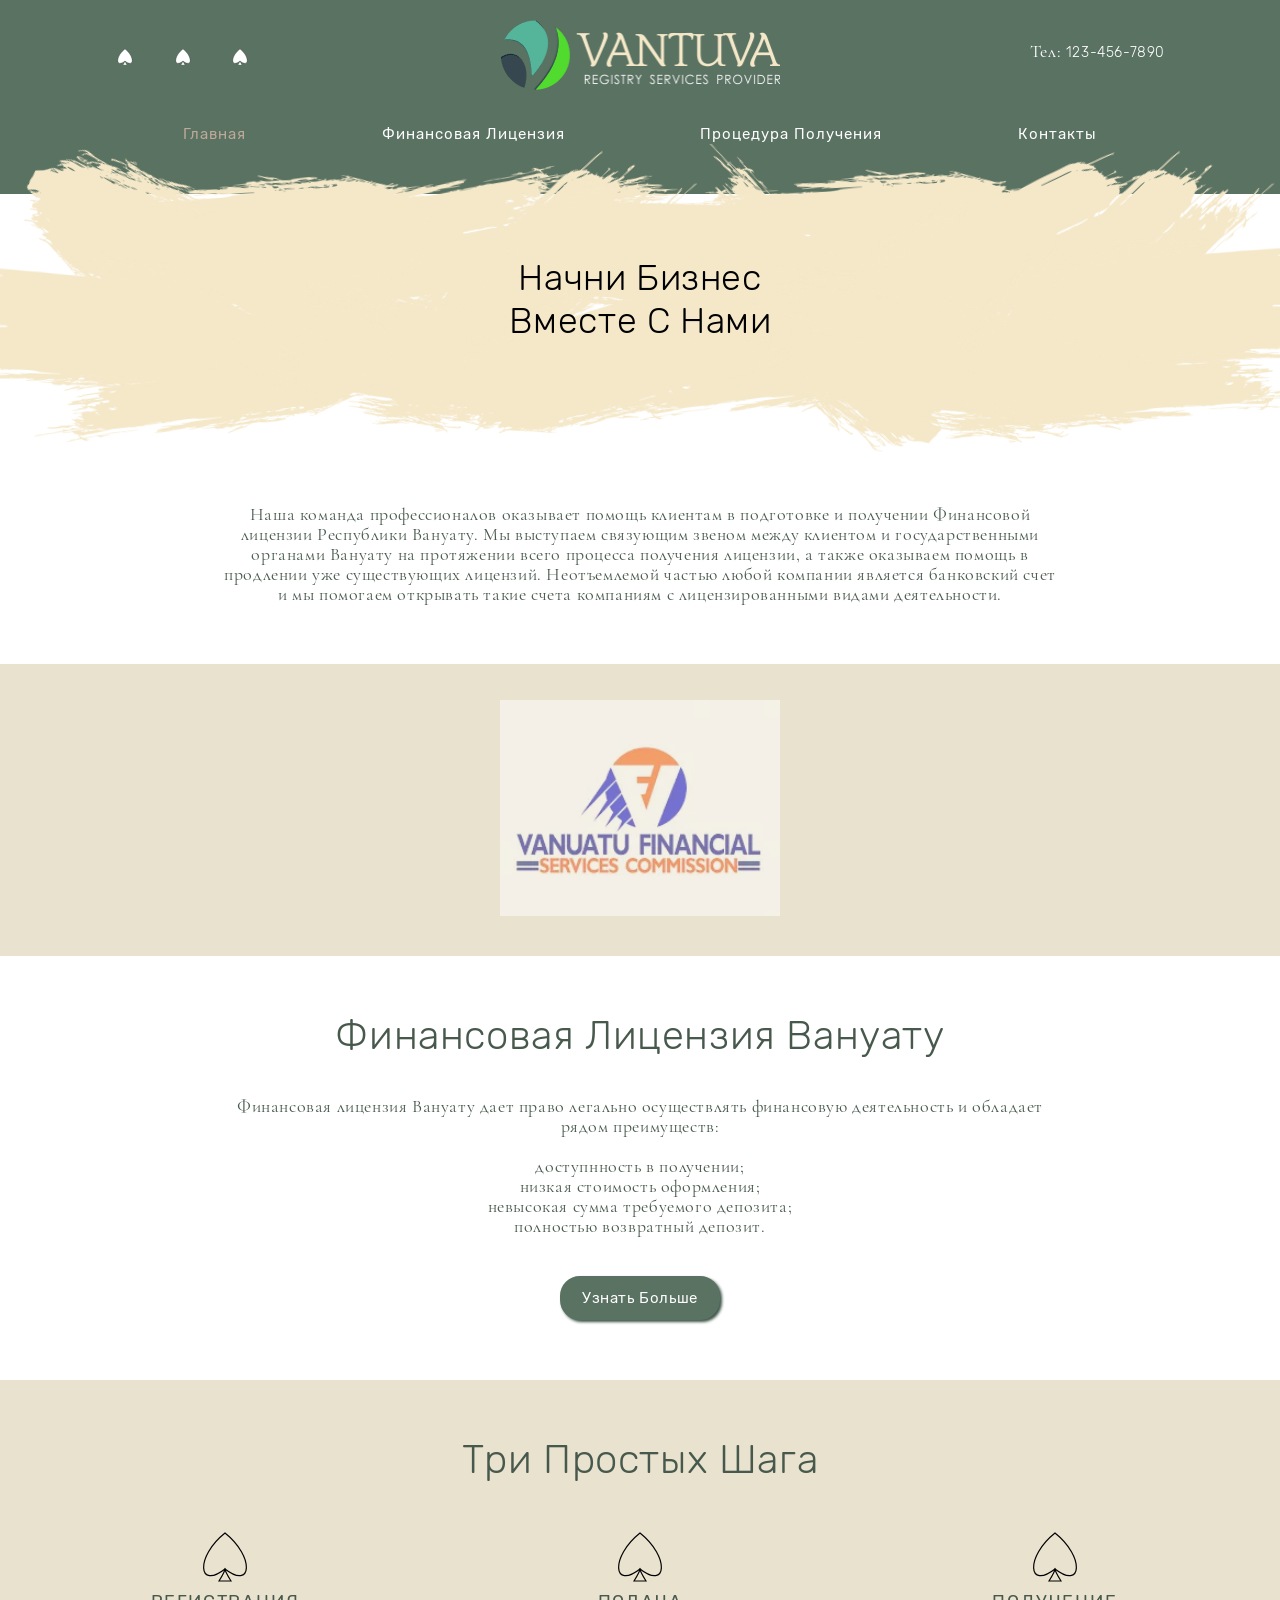
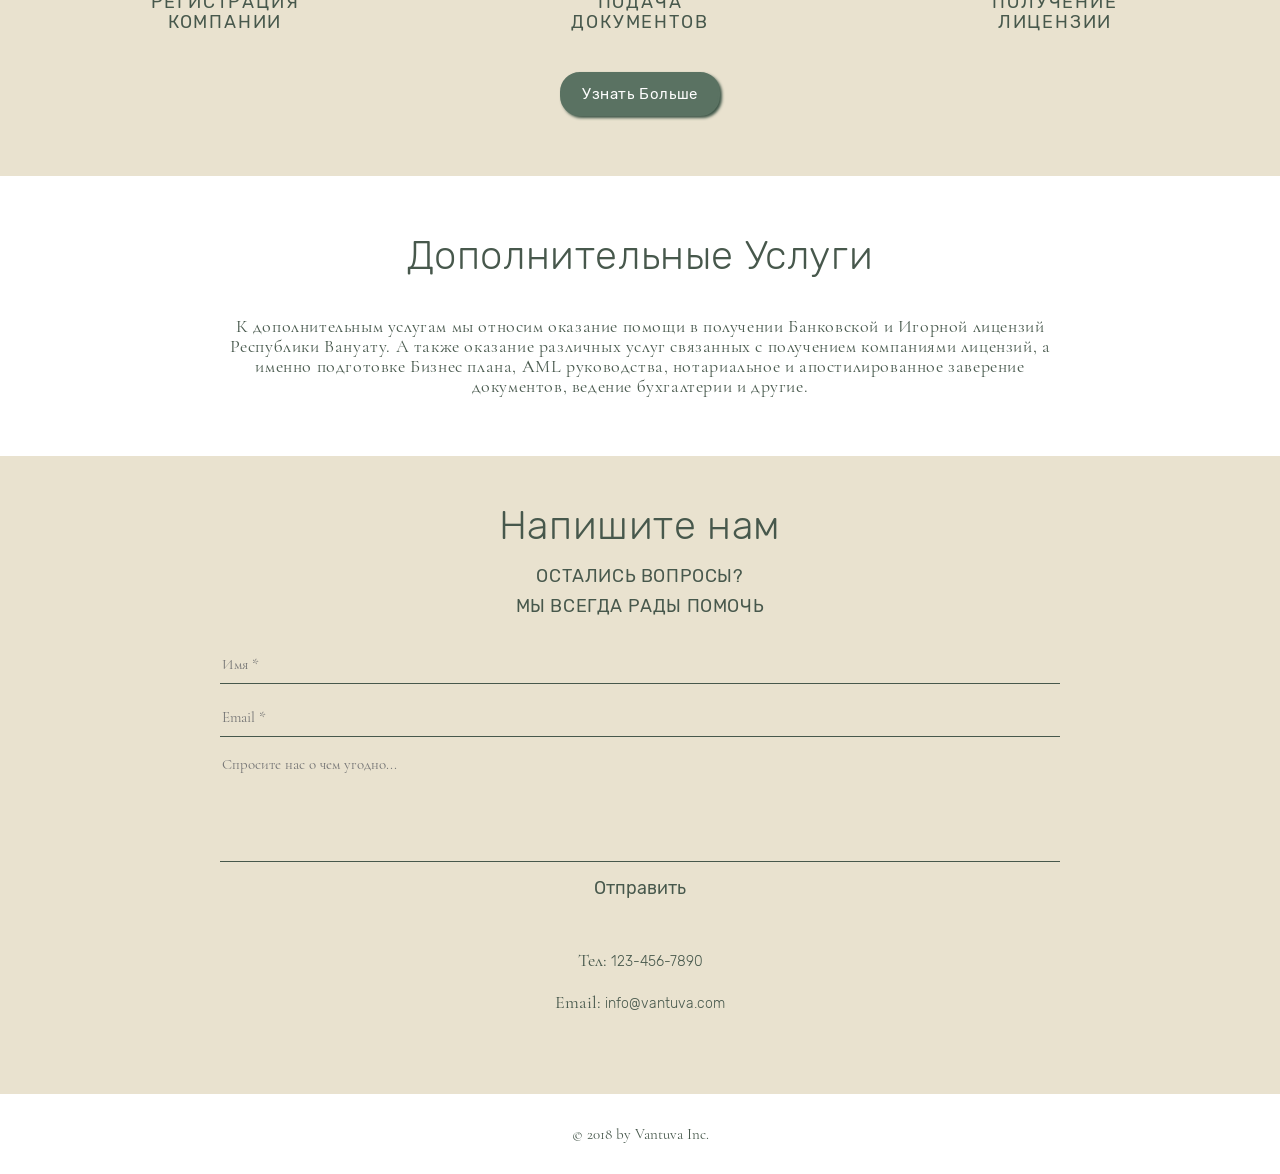
==== commit fd7be8f8: "7 commit" ====
--- a/index.html
+++ b/index.html
@@ -1,2 +1,2 @@
 <!DOCTYPE html><html lang="ru"><head><meta charset="utf-8"><meta name="viewport" content="width=device-width,initial-scale=1"><title>Финансовая лицензия Вануату | Vantuva</title><link rel="preload" href="fonts/rubik-light.woff2" as="font" type="font/woff2" crossorigin=""><link rel="preload" href="fonts/rubik-regular.woff2" as="font" type="font/woff2" crossorigin=""><link rel="preload" href="fonts/cormorantgaramond-regular.woff2" as="font" type="font/woff2" crossorigin=""><link rel="stylesheet" href="css/style.min.css"><script>// Picture element HTML5 shiv
-      document.createElement( "picture" );</script></head><body><div style="display:none"><svg xmlns="http://www.w3.org/2000/svg"><symbol viewbox="0 0 280 360" id="flower"><path class="fil10 str0" d="M124 348c0,-18 2,-36 6,-54 3,-13 7,-24 13,-34 7,-10 11,-21 14,-31 4,-8 11,-15 16,-21 10,-9 20,-13 31,-10 9,2 19,6 29,13 13,11 24,28 43,27 -12,-7 -15,-25 -19,-42 -4,-18 -14,-30 -32,-34 -18,-4 -29,2 -37,12 -12,6 -17,16 -16,27 0,5 -1,8 -4,11 -7,3 -10,8 -12,13 5,-23 -2,-38 -6,-54 -6,-22 -6,-42 12,-56 35,10 53,-13 64,-45 7,-21 5,-44 2,-67 -5,15 -16,22 -28,26 -23,10 -38,25 -45,44 -3,-4 -6,-8 -9,-12 -5,-8 -7,-12 -9,-22 -3,-10 -3,-20 -1,-30 -25,28 -25,48 -23,68 2,24 9,43 34,38 1,8 -2,16 -4,21 -2,8 -2,10 0,17 3,16 11,30 11,49 -6,-4 -12,-8 -17,-12 -4,-3 -3,-4 -3,-9 0,-5 1,-10 3,-16 2,-12 -9,-15 -16,-21 -17,-7 -33,-7 -49,-2 -19,6 -27,13 -41,26 -10,8 -20,16 -30,20 21,0 41,-4 62,-8 22,-6 42,-2 63,7 14,8 29,15 25,32 -3,10 -5,20 -8,29 -4,8 -9,16 -13,24 -3,-3 -3,-8 -4,-12 1,-6 4,-10 9,-13 15,-8 -1,-19 -11,-17 -8,2 -21,11 -33,15 -9,1 -17,7 -21,14 -8,14 4,33 -4,42 3,2 7,-14 14,-24 6,-9 20,-19 31,-21 10,-4 13,5 15,15 2,7 1,12 -2,16 -5,20 -9,40 -9,61 3,7 6,5 9,0z"></path><path class="fil10 str1" d="M270 238c-23,-12 -23,-40 -41,-55 -11,-10 -25,-15 -41,-9"></path><path class="fil10 str2" d="M134 186c-9,-3 -4,-23 -21,-32 -8,-4 -18,-2 -28,1 -14,5 -22,10 -35,16 -15,8 -30,14 -45,15"></path><path class="fil10 str3" d="M226 13c-3,10 -7,20 -18,30 -10,9 -11,22 -16,35 -8,17 -22,31 -39,35 8,-10 7,-23 4,-37"></path></symbol><symbol viewbox="0 0 100 100" id="icon"><path d="M50 80 C5 115, 0 60, 50 20 C100 60, 95 115, 50 80 C50 84, 60 100, 60 100 L40, 100 C40 100, 50 84, 50 80Z" stroke="black"></path></symbol></svg></div><header class="page-header"><div class="page-header__wrapper container"><div class="page-header__info"><div class="page-header__logo"><picture><source type="image/webp" media="(min-width: 1150px)" srcset="img/logo.webp, img/logo.webp 2x"><source type="image/webp" media="(min-width: 768px)" srcset="img/logo.webp, img/logo.webp 2x"><source type="image/webp" srcset="img/logo.webp, img/logo.webp 2x"><source media="(min-width: 1150px)" srcset="img/logo.png, img/logo.png 2x"><source media="(min-width: 768px)" srcset="img/logo.png, img/logo.png 2x"><img class="page-header__logo-image" src="img/logo.png" srcset="img/logo.png 2x" width="280" height="68" alt="Логотип"></picture></div><ul class="page-header__social social"><li class="social__item"><a href="#"><span class="visually-hidden">LinkdIn</span> <svg class="social__icon" width="20" height="20"><use xlink:href="#icon"></use></svg></a></li><li class="social__item"><a href="#"><span class="visually-hidden">Twitter</span> <svg class="social__icon" width="20" height="20"><use xlink:href="#icon"></use></svg></a></li><li class="social__item"><span class="visually-hidden">Facebook</span> <a href="#"><svg class="social__icon" width="20" height="20"><use xlink:href="#icon"></use></svg></a></li></ul><p class="page-header__tel">Тел: <a href="tel:1234567890">123-456-7890</a></p></div><nav class="main-nav main-nav--nojs"><button class="main-nav__toggle toggle" type="button"><span class="visually-hidden">Меню</span><div class="toggle__line"></div></button><ul class="main-nav__list"><li class="main-nav__item"><div href="#" class="main-nav__item--current">Главная</div></li><li class="main-nav__item"><a href="#">Финансовая лицензия</a></li><li class="main-nav__item"><a href="#">Процедура получения</a></li><li class="main-nav__item"><a href="#">Контакты</a></li></ul></nav></div></header><main class="page-main"><section class="page-main__banner banner"><div class="banner__wrapper container"><h1 class="banner__title">Финансовая лицензия Вануату</h1><picture class="banner__picture"><source type="image/webp" media="(min-width: 1150px)" srcset="img/flower-color.webp, img/flower-color@2x.webp 2x"><source type="image/webp" media="(min-width: 768px)" srcset="img/flower-color.webp, img/flower-color@2x.webp 2x"><source type="image/webp" srcset="img/flower-color.webp, img/flower-color@2x.webp 2x"><source media="(min-width: 1150px)" srcset="img/flower-color.png, img/flower-color@2x.png 2x"><source media="(min-width: 768px)" srcset="img/flower-color.png, img/flower-color@2x.png 2x"><img class="banner__image" src="img/flower-color.png" srcset="img/flower-color@2x.png 2x" width="280" height="360" alt="Цветок"> <svg class="banner__image-stroke" width="140" height="180"><use xlink:href="#flower"></use></svg></picture></div></section><section class="page-main__intro intro"><div class="intro__wrapper container"><h2 class="visually-hidden">О нас</h2><p class="intro__slogan">Начни бизнес вместе с нами</p><p class="intro__text">Наша команда профессионалов оказывает помощь клиентам в подготовке и получении Финансовой лицензии Республики Вануату. Мы выступаем связующим звеном между клиентом и государственными органами Вануату на протяжении всего процесса получения лицензии, а также оказываем помощь в продлении уже существующих лицензий. Неотъемлемой частью любой компании является банковский счет и мы помогаем открывать такие счета компаниям с лицензированными видами деятельности.</p></div></section><section class="page-main__vfsc vfsc"><div class="vfsc__wrapper container"><picture><source type="image/webp" media="(min-width: 1150px)" srcset="img/VFSC.webp, img/VFSC@2x.webp 2x"><source type="image/webp" media="(min-width: 768px)" srcset="img/VFSC.webp, img/VFSC@2x.webp 2x"><source type="image/webp" srcset="img/VFSC.webp, img/VFSC@2x.webp 2x"><source media="(min-width: 1150px)" srcset="img/VFSC.png, img/VFSC@2x.png 2x"><source media="(min-width: 768px)" srcset="img/VFSC.png, img/VFSC@2x.png 2x"><img class="vfsc__image" src="img/VFSC.png" srcset="img/VFSC@2x.png 2x" width="280" height="360" alt="VFSC"></picture></div></section><article class="page-main__license license"><div class="license__wrapper container"><h2 class="license__title">Финансовая лицензия Вануату</h2><p class="license__text">Финансовая лицензия Вануату дает право легально осуществлять финансовую деятельность и обладает рядом преимуществ:</p><ul class="license__advantages"><li class="license__advantages-item">доступнность в получении;</li><li class="license__advantages-item">низкая стоимость оформления;</li><li class="license__advantages-item">невысокая сумма требуемого депозита;</li><li class="license__advantages-item">полностью возвратный депозит.</li></ul><a href="#" class="button">Узнать больше</a></div></article><article class="page-main__procedure procedure"><div class="procedure__wrapper container"><h2 class="procedure__title">Три простых шага</h2><ul class="procedure__list"><li class="procedure__item"><svg class="procedure__icon" width="60" height="60"><use xlink:href="#icon"></use></svg> Регистрация компании</li><li class="procedure__item"><svg class="procedure__icon" width="60" height="60"><use xlink:href="#icon"></use></svg> Подача документов</li><li class="procedure__item"><svg class="procedure__icon" width="60" height="60"><use xlink:href="#icon"></use></svg> Получение лицензии</li></ul><a href="#" class="button">Узнать больше</a></div></article><article class="page-main__additional additional"><div class="additional__wrapper container"><h2 class="additional__title">Дополнительные услуги</h2><p class="additional__text">К дополнительным услугам мы относим оказание помощи в получении Банковской и Игорной лицензий Республики Вануату. А также оказание различных услуг связанных с получением компаниями лицензий, а именно подготовке Бизнес плана, <span lang="en">AML</span> руководства, нотариальное и апостилированное заверение документов, ведение бухгалтерии и другие.</p></div></article><section class="page-main__contacts contacts"><div class="contacts__wrapper container"><h2 class="contacts__title">Напишите нам</h2><p class="contacts__text">Остались вопросы?</p><p class="contacts__text">Мы всегда рады помочь</p><form class="contacts__form form"><label for="form-name" class="visually-hidden">Ваше имя</label> <input type="text" id="form-name" name="Name" class="form__input" placeholder="Имя *" required=""> <label for="form-email" class="visually-hidden">Ваш email</label> <input type="text" id="form-email" name="Email" class="form__input" placeholder="Email *" required=""> <label for="form-text" class="visually-hidden">Текст письма</label> <textarea placeholder="Спросите нас о чем угодно..." name="Text" class="form__textarea" id="form-text"></textarea> <button type="submit" class="form__button">Отправить</button><div class="form__notification"></div></form><p class="contacts__info">Тел: <a href="tel:1234567890">123-456-7890</a></p><p class="contacts__info">Email: <a href="mailto:info@vantuva.com">info@vantuva.com</a></p></div></section></main><footer class="page-footer"><div class="page-footer__wrapper container"><p class="page-footer__copyright">© 2018 by Vantuva Inc.</p></div></footer><script src="js/script.min.js"></script></body></html>+      document.createElement( "picture" );</script></head><body><div style="display:none"><svg xmlns="http://www.w3.org/2000/svg"><symbol viewbox="0 0 280 360" id="flower"><path class="fil10 str0" d="M124 348c0,-18 2,-36 6,-54 3,-13 7,-24 13,-34 7,-10 11,-21 14,-31 4,-8 11,-15 16,-21 10,-9 20,-13 31,-10 9,2 19,6 29,13 13,11 24,28 43,27 -12,-7 -15,-25 -19,-42 -4,-18 -14,-30 -32,-34 -18,-4 -29,2 -37,12 -12,6 -17,16 -16,27 0,5 -1,8 -4,11 -7,3 -10,8 -12,13 5,-23 -2,-38 -6,-54 -6,-22 -6,-42 12,-56 35,10 53,-13 64,-45 7,-21 5,-44 2,-67 -5,15 -16,22 -28,26 -23,10 -38,25 -45,44 -3,-4 -6,-8 -9,-12 -5,-8 -7,-12 -9,-22 -3,-10 -3,-20 -1,-30 -25,28 -25,48 -23,68 2,24 9,43 34,38 1,8 -2,16 -4,21 -2,8 -2,10 0,17 3,16 11,30 11,49 -6,-4 -12,-8 -17,-12 -4,-3 -3,-4 -3,-9 0,-5 1,-10 3,-16 2,-12 -9,-15 -16,-21 -17,-7 -33,-7 -49,-2 -19,6 -27,13 -41,26 -10,8 -20,16 -30,20 21,0 41,-4 62,-8 22,-6 42,-2 63,7 14,8 29,15 25,32 -3,10 -5,20 -8,29 -4,8 -9,16 -13,24 -3,-3 -3,-8 -4,-12 1,-6 4,-10 9,-13 15,-8 -1,-19 -11,-17 -8,2 -21,11 -33,15 -9,1 -17,7 -21,14 -8,14 4,33 -4,42 3,2 7,-14 14,-24 6,-9 20,-19 31,-21 10,-4 13,5 15,15 2,7 1,12 -2,16 -5,20 -9,40 -9,61 3,7 6,5 9,0z"></path><path class="fil10 str1" d="M270 238c-23,-12 -23,-40 -41,-55 -11,-10 -25,-15 -41,-9"></path><path class="fil10 str2" d="M134 186c-9,-3 -4,-23 -21,-32 -8,-4 -18,-2 -28,1 -14,5 -22,10 -35,16 -15,8 -30,14 -45,15"></path><path class="fil10 str3" d="M226 13c-3,10 -7,20 -18,30 -10,9 -11,22 -16,35 -8,17 -22,31 -39,35 8,-10 7,-23 4,-37"></path></symbol><symbol viewbox="0 0 100 100" id="icon"><path d="M50 80 C5 115, 0 60, 50 20 C100 60, 95 115, 50 80 C50 84, 60 100, 60 100 L40, 100 C40 100, 50 84, 50 80Z" stroke="black"></path></symbol></svg></div><header class="page-header"><div class="page-header__wrapper container"><div class="page-header__info"><div class="page-header__logo"><picture><source type="image/webp" srcset="img/logo2@1x.webp, img/logo2@2x.webp 2x"><img class="page-header__logo-image" src="img/logo2@1x.png" srcset="img/logo2@2x.png 2x" width="280" height="68" alt="Логотип"></picture></div><ul class="page-header__social social"><li class="social__item"><a href="#"><span class="visually-hidden">LinkdIn</span> <svg class="social__icon" width="20" height="20"><use xlink:href="#icon"></use></svg></a></li><li class="social__item"><a href="#"><span class="visually-hidden">Twitter</span> <svg class="social__icon" width="20" height="20"><use xlink:href="#icon"></use></svg></a></li><li class="social__item"><span class="visually-hidden">Facebook</span> <a href="#"><svg class="social__icon" width="20" height="20"><use xlink:href="#icon"></use></svg></a></li></ul><p class="page-header__tel">Тел: <a href="tel:1234567890">123-456-7890</a></p></div><nav class="main-nav main-nav--nojs"><button class="main-nav__toggle toggle" type="button"><span class="visually-hidden">Меню</span><div class="toggle__line"></div></button><ul class="main-nav__list"><li class="main-nav__item"><div class="main-nav__item--current">Главная</div></li><li class="main-nav__item"><a href="license.html">Финансовая лицензия</a></li><li class="main-nav__item"><a href="procedure.html">Процедура получения</a></li><li class="main-nav__item"><a href="#contacts">Контакты</a></li></ul></nav></div></header><main class="page-main"><section class="page-main__banner banner"><h1 class="visually-hidden">Как получить Финансовую лицензию Вануату</h1><div class="banner__back"></div><div class="banner__back"></div><div class="banner__back"></div><div class="banner__back"></div><div class="banner__back"></div><div class="banner__back"></div><div class="banner__back"></div><div class="banner__back"></div><div class="banner__back"></div><div class="banner__back"></div><div class="banner__back"></div><div class="banner__back"></div><div class="banner__back"></div><div class="banner__back"></div><div class="banner__back"></div><div class="banner__back"></div><div class="banner__back"></div><p class="banner__title">Начни бизнес вместе с&nbsp;нами</p></section><section class="page-main__intro intro"><div class="intro__wrapper container"><h2 class="visually-hidden">О нас</h2><p class="intro__text">Наша команда профессионалов оказывает помощь клиентам в подготовке и получении Финансовой лицензии Республики Вануату. Мы выступаем связующим звеном между клиентом и государственными органами Вануату на протяжении всего процесса получения лицензии, а также оказываем помощь в продлении уже существующих лицензий. Неотъемлемой частью любой компании является банковский счет и мы помогаем открывать такие счета компаниям с лицензированными видами деятельности.</p></div></section><section class="page-main__vfsc vfsc"><div class="vfsc__wrapper container"><picture><source type="image/webp" media="(min-width: 1150px)" srcset="img/VFSC.webp, img/VFSC@2x.webp 2x"><source type="image/webp" media="(min-width: 768px)" srcset="img/VFSC.webp, img/VFSC@2x.webp 2x"><source type="image/webp" srcset="img/VFSC.webp, img/VFSC@2x.webp 2x"><source media="(min-width: 1150px)" srcset="img/VFSC.png, img/VFSC@2x.png 2x"><source media="(min-width: 768px)" srcset="img/VFSC.png, img/VFSC@2x.png 2x"><img class="vfsc__image" src="img/VFSC.png" srcset="img/VFSC@2x.png 2x" width="280" height="360" alt="VFSC"></picture></div></section><section class="page-main__license license"><div class="license__wrapper container"><h2 class="license__title">Финансовая лицензия Вануату</h2><p class="license__text">Финансовая лицензия Вануату дает право легально осуществлять финансовую деятельность и обладает рядом преимуществ:</p><ul class="license__advantages"><li class="license__advantages-item">доступнность в получении;</li><li class="license__advantages-item">низкая стоимость оформления;</li><li class="license__advantages-item">невысокая сумма требуемого депозита;</li><li class="license__advantages-item">полностью возвратный депозит.</li></ul><a href="license.html" class="button">Узнать больше</a></div></section><section class="page-main__procedure"><div class="page-main__procedure-wrapper container"><h2 class="page-main__procedure-title">Три простых шага</h2><ul class="page-main__procedure-list"><li class="page-main__procedure-item"><svg class="page-main__procedure-icon" width="60" height="60"><use xlink:href="#icon"></use></svg> Регистрация компании</li><li class="page-main__procedure-item"><svg class="page-main__procedure-icon" width="60" height="60"><use xlink:href="#icon"></use></svg> Подача документов</li><li class="page-main__procedure-item"><svg class="page-main__procedure-icon" width="60" height="60"><use xlink:href="#icon"></use></svg> Получение лицензии</li></ul><a href="procedure.html" class="button">Узнать больше</a></div></section><section class="page-main__additional additional"><div class="additional__wrapper container"><h2 class="additional__title">Дополнительные услуги</h2><p class="additional__text">К дополнительным услугам мы относим оказание помощи в получении Банковской и Игорной лицензий Республики Вануату. А также оказание различных услуг связанных с получением компаниями лицензий, а именно подготовке Бизнес плана, <span lang="en">AML</span> руководства, нотариальное и апостилированное заверение документов, ведение бухгалтерии и другие.</p></div></section><section class="page-main__contacts contacts" id="contacts"><div class="contacts__wrapper container"><h2 class="contacts__title">Напишите нам</h2><p class="contacts__text">Остались вопросы?</p><p class="contacts__text">Мы всегда рады помочь</p><form class="contacts__form form"><label for="form-name" class="visually-hidden">Ваше имя</label> <input type="text" id="form-name" name="Name" class="form__input" placeholder="Имя *" required=""> <label for="form-email" class="visually-hidden">Ваш email</label> <input type="text" id="form-email" name="Email" class="form__input" placeholder="Email *" required=""> <label for="form-text" class="visually-hidden">Текст письма</label> <textarea placeholder="Спросите нас о чем угодно..." name="Text" class="form__textarea" id="form-text"></textarea> <button type="submit" class="form__button">Отправить</button><div class="form__notification"></div></form><p class="contacts__info">Тел: <a href="tel:1234567890">123-456-7890</a></p><p class="contacts__info">Email: <a href="mailto:info@vantuva.com">info@vantuva.com</a></p></div></section></main><footer class="page-footer"><div class="page-footer__wrapper container"><p class="page-footer__copyright">© 2018 by Vantuva Inc.</p></div></footer><script src="js/script.min.js"></script></body></html>
--- a/css/style.min.css
+++ b/css/style.min.css
@@ -1,2 +1,2 @@
 /*! normalize.css v8.0.0 | MIT License | github.com/necolas/normalize.css */
-@-webkit-keyframes menu-open-before{0%{-webkit-transform:translateY(0);transform:translateY(0)}50%{-webkit-transform:translateY(8px);transform:translateY(8px)}to{-webkit-transform:translateY(8px) rotate(45deg);transform:translateY(8px) rotate(45deg)}}@keyframes menu-open-before{0%{-webkit-transform:translateY(0);transform:translateY(0)}50%{-webkit-transform:translateY(8px);transform:translateY(8px)}to{-webkit-transform:translateY(8px) rotate(45deg);transform:translateY(8px) rotate(45deg)}}@-webkit-keyframes menu-open-after{0%{-webkit-transform:translateY(0);transform:translateY(0)}50%{-webkit-transform:translateY(-8px);transform:translateY(-8px)}to{-webkit-transform:translateY(-8px) rotate(-45deg);transform:translateY(-8px) rotate(-45deg)}}@keyframes menu-open-after{0%{-webkit-transform:translateY(0);transform:translateY(0)}50%{-webkit-transform:translateY(-8px);transform:translateY(-8px)}to{-webkit-transform:translateY(-8px) rotate(-45deg);transform:translateY(-8px) rotate(-45deg)}}@-webkit-keyframes menu-close-before{0%{-webkit-transform:translateY(8px) rotate(45deg);transform:translateY(8px) rotate(45deg)}50%{-webkit-transform:translateY(8px);transform:translateY(8px)}to{-webkit-transform:translateY(0);transform:translateY(0)}}@keyframes menu-close-before{0%{-webkit-transform:translateY(8px) rotate(45deg);transform:translateY(8px) rotate(45deg)}50%{-webkit-transform:translateY(8px);transform:translateY(8px)}to{-webkit-transform:translateY(0);transform:translateY(0)}}@-webkit-keyframes menu-close-after{0%{-webkit-transform:translateY(-8px) rotate(-45deg);transform:translateY(-8px) rotate(-45deg)}50%{-webkit-transform:translateY(-8px);transform:translateY(-8px)}}@keyframes menu-close-after{0%{-webkit-transform:translateY(-8px) rotate(-45deg);transform:translateY(-8px) rotate(-45deg)}50%{-webkit-transform:translateY(-8px);transform:translateY(-8px)}}@-webkit-keyframes dash1{0%{stroke-dasharray:1 2000}to{stroke-dasharray:2000 0}}@keyframes dash1{0%{stroke-dasharray:1 2000}to{stroke-dasharray:2000 0}}@-webkit-keyframes dash2{0%{stroke-dashoffset:0;stroke-dasharray:1 170}to{stroke-dasharray:170 0}}@keyframes dash2{0%{stroke-dashoffset:0;stroke-dasharray:1 170}to{stroke-dasharray:170 0}}@-webkit-keyframes fill{0%{opacity:0}to{opacity:1}}@keyframes fill{0%{opacity:0}to{opacity:1}}@-webkit-keyframes title{0%{-webkit-transform:translateY(100%);transform:translateY(100%)}}@keyframes title{0%{-webkit-transform:translateY(100%);transform:translateY(100%)}}html{line-height:1.15;-webkit-text-size-adjust:100%}body{min-width:320px;margin:0;padding:0;font-style:normal;font-size:18px;font-weight:400;font-family:"CormorantGaramond",serif;color:#47584c;line-height:20px;letter-spacing:1px}h1{font-size:2em;margin:.67em 0}hr{-webkit-box-sizing:content-box;box-sizing:content-box;height:0;overflow:visible}code,kbd,pre,samp{font-family:monospace,monospace;font-size:1em}a{background-color:transparent}abbr[title]{border-bottom:none;-webkit-text-decoration:underline dotted;text-decoration:underline dotted}b,strong{font-weight:bolder}small{font-size:80%}sub,sup{font-size:75%;line-height:0;position:relative;vertical-align:baseline}sub{bottom:-.25em}sup{top:-.5em}img{border-style:none;max-width:100%;height:auto}button,input,optgroup,select,textarea{font-family:inherit;font-size:100%;line-height:1.15;margin:0}button,input{overflow:visible}button,select{text-transform:none}[type=button],[type=reset],[type=submit],button{-webkit-appearance:button}[type=button]::-moz-focus-inner,[type=reset]::-moz-focus-inner,[type=submit]::-moz-focus-inner,button::-moz-focus-inner{border-style:none;padding:0}[type=button]:-moz-focusring,[type=reset]:-moz-focusring,[type=submit]:-moz-focusring,button:-moz-focusring{outline:1px dotted ButtonText}fieldset{padding:.35em .75em .625em}legend{color:inherit;display:table;max-width:100%;white-space:normal}progress{vertical-align:baseline}textarea{overflow:auto}[type=checkbox],[type=radio],legend{-webkit-box-sizing:border-box;box-sizing:border-box;padding:0}[type=number]::-webkit-inner-spin-button,[type=number]::-webkit-outer-spin-button{height:auto}[type=search]{-webkit-appearance:textfield;outline-offset:-2px}[type=search]::-webkit-search-decoration{-webkit-appearance:none}::-webkit-file-upload-button{-webkit-appearance:button;font:inherit}details{display:block}summary{display:list-item}[hidden],template{display:none}svg:not(:root){overflow:hidden}@font-face{font-family:"CormorantGaramond";font-style:normal;font-weight:400;font-display:swap;src:local("CormorantGaramond Regular"),local("CormorantGaramond-Regular"),url(../fonts/cormorantgaramond-regular.woff2) format("woff2"),url(../fonts/cormorantgaramond-regular.woff) format("woff")}@font-face{font-family:"Rubik";font-style:normal;font-weight:400;font-display:swap;src:local("Rubik Regular"),local("Rubik-Regular"),url(../fonts/rubik-regular.woff2) format("woff2"),url(../fonts/rubik-regular.woff) format("woff")}@font-face{font-family:"Rubik";font-style:normal;font-weight:300;font-display:swap;src:local("Rubik Light"),local("Rubik-Light"),url(../fonts/rubik-light.woff2) format("woff2"),url(../fonts/rubik-light.woff) format("woff")}.visually-hidden{position:absolute;width:1px;height:1px;margin:-1px;padding:0;border:0;white-space:nowrap;-webkit-clip-path:inset(100%);clip-path:inset(100%);clip:rect(0 0 0 0);overflow:hidden}.button,.container{-webkit-box-sizing:border-box;box-sizing:border-box}.container{max-width:767px;margin:0 auto;width:100%;padding:0 6.25%}.button{display:-webkit-box;display:-ms-flexbox;display:flex;-webkit-box-pack:center;-ms-flex-pack:center;justify-content:center;-webkit-box-align:center;-ms-flex-align:center;align-items:center;width:160px;height:44px;padding:0 0 2px;color:#fff;text-decoration:none;text-transform:capitalize;background-color:#5a7262;border:2px solid #5a7262;-webkit-transition:.6s ease;transition:.6s ease}.button:hover{color:#5a7262;background-color:transparent}@media (min-width:768px){.container{max-width:1149px;padding:0 8%}}@media (min-width:1200px){.container{max-width:1150px;padding:0 50px}}.page-header{-webkit-box-sizing:border-box;box-sizing:border-box;position:relative;width:100%;padding:30px 0;color:#fff;background-color:#5a7262}.page-header__info,.page-header__wrapper{display:-webkit-box;display:-ms-flexbox;display:flex;-webkit-box-orient:vertical;-webkit-box-direction:normal;-ms-flex-direction:column;flex-direction:column}.page-header__info{width:100%}.page-header__logo{-webkit-box-ordinal-group:2;-ms-flex-order:1;order:1;-ms-flex-item-align:center;align-self:center;margin-top:10px}.page-header__social{display:-webkit-box;display:-ms-flexbox;display:flex}.page-header__tel{margin:0 0 10px;padding:0}.page-header__tel a{font-family:"Rubik";font-size:14px;font-weight:300;color:inherit;text-decoration:none}.page-header__tel a:hover{color:#bfaa99}@media (min-width:768px){.page-header__info{-webkit-box-orient:horizontal;-webkit-box-direction:normal;-ms-flex-direction:row;flex-direction:row;-webkit-box-pack:justify;-ms-flex-pack:justify;justify-content:space-between;-webkit-box-align:end;-ms-flex-align:end;align-items:flex-end;margin-bottom:20px}.page-header__logo{margin-top:0}.page-header__tel{-webkit-box-ordinal-group:3;-ms-flex-order:2;order:2}}.main-nav{position:absolute;top:0;left:0;width:100%}.main-nav--nojs{position:static;-webkit-box-ordinal-group:2;-ms-flex-order:1;order:1}.main-nav--nojs .main-nav__toggle{display:none}.main-nav__toggle{position:absolute;top:20px;right:6.25%;z-index:10;width:26px;height:26px;background:0 0;border:0}.main-nav__item,.main-nav__list{display:-webkit-box;display:-ms-flexbox;display:flex;-webkit-box-orient:vertical;-webkit-box-direction:normal;-ms-flex-direction:column;flex-direction:column}.main-nav__list{-webkit-box-sizing:border-box;box-sizing:border-box;-webkit-box-pack:center;-ms-flex-pack:center;justify-content:center;-webkit-box-align:center;-ms-flex-align:center;align-items:center;margin:0;list-style:none;background-color:#5a7262;width:100%;padding:0 6.25%}.main-nav__item{width:70%;padding:15px 0;font-family:"Rubik",sans-serif;font-size:18px;color:#fff;text-align:center;letter-spacing:1px;text-transform:capitalize;border-bottom:solid 1px rgba(255,255,255,.5)}.main-nav__item:last-child{border-bottom:0}.main-nav__item a:hover,.main-nav__item--current{color:#bfaa99}.main-nav__item a{color:inherit;text-decoration:none;-webkit-transition:.6s ease;transition:.6s ease}@media (max-width:767px){.main-nav:not(.main-nav--nojs) .main-nav__list{position:absolute;top:0;left:0;z-index:5;height:100vh;-webkit-transform:translateY(-100%);transform:translateY(-100%);-webkit-transition:-webkit-transform .6s ease;transition:transform .6s ease;transition:transform .6s ease,-webkit-transform .6s ease}.main-nav--opened:not(.main-nav--nojs) .main-nav__list{-webkit-transform:translateY(0);transform:translateY(0)}}@media (min-width:768px){.main-nav{position:static;-webkit-box-ordinal-group:4;-ms-flex-order:3;order:3}.main-nav__toggle{display:none}.main-nav__list{-webkit-box-orient:horizontal;-webkit-box-direction:normal;-ms-flex-direction:row;flex-direction:row;-ms-flex-pack:distribute;justify-content:space-around;padding:0}.main-nav__item{width:auto;padding:10px 0;font-size:15px;border-bottom:0}}.page-main{display:-webkit-box;display:-ms-flexbox;display:flex;-webkit-box-orient:vertical;-webkit-box-direction:normal;-ms-flex-direction:column;flex-direction:column;-webkit-box-align:center;-ms-flex-align:center;align-items:center}.page-main__banner,.page-main__intro{width:100%;padding:30px 0}.page-main__intro{text-align:center}.page-main__license,.page-main__procedure,.page-main__vfsc{width:100%;padding:30px 0;text-align:center;background-color:#e9e2cf}.page-main__license,.page-main__procedure{background-color:#fff}.page-main__procedure{background-color:#e9e2cf}.page-main__additional,.page-main__contacts{width:100%;padding:30px 0;text-align:center;background-color:#fff}.page-main__contacts{background-color:#e9e2cf}@media (min-width:768px){.page-main__additional,.page-main__banner,.page-main__contacts,.page-main__intro,.page-main__license,.page-main__procedure{padding:60px 0}}.intro__wrapper{display:-webkit-box;display:-ms-flexbox;display:flex;-webkit-box-orient:vertical;-webkit-box-direction:normal;-ms-flex-direction:column;flex-direction:column;-webkit-box-align:center;-ms-flex-align:center;align-items:center}.intro__slogan{margin:0 0 20px;padding:0;font-family:"Rubik",sans-serif;font-size:28px;font-weight:300;text-align:center;line-height:1em;text-transform:capitalize}.intro__text{margin:0;padding:0}@media (min-width:768px){.intro__slogan{font-size:40px;margin-bottom:40px}.intro__text{width:80%}}.license__wrapper{display:-webkit-box;display:-ms-flexbox;display:flex;-webkit-box-orient:vertical;-webkit-box-direction:normal;-ms-flex-direction:column;flex-direction:column;-webkit-box-align:center;-ms-flex-align:center;align-items:center}.license__title{font-family:"Rubik",sans-serif;font-size:28px;font-weight:300;line-height:1em;text-transform:capitalize}.license__text,.license__title{margin:0 0 20px;padding:0;text-align:center}.license__advantages{display:-webkit-box;display:-ms-flexbox;display:flex;-webkit-box-orient:vertical;-webkit-box-direction:normal;-ms-flex-direction:column;flex-direction:column;-webkit-box-align:center;-ms-flex-align:center;align-items:center;margin:0 0 20px;padding:0;list-style:none}.license__advantages-item{text-align:center}@media (min-width:768px){.license__title{margin:0 0 40px;font-size:40px}.license__text{width:80%}.license__advantages{margin-bottom:40px}}.procedure__wrapper{display:-webkit-box;display:-ms-flexbox;display:flex;-webkit-box-orient:vertical;-webkit-box-direction:normal;-ms-flex-direction:column;flex-direction:column;-webkit-box-align:center;-ms-flex-align:center;align-items:center}.procedure__title{margin:0 0 20px;padding:0;font-family:"Rubik",sans-serif;font-size:28px;font-weight:300;line-height:1em;text-align:center;text-transform:capitalize}.procedure__item,.procedure__list{display:-webkit-box;display:-ms-flexbox;display:flex;-webkit-box-orient:vertical;-webkit-box-direction:normal;-ms-flex-direction:column;flex-direction:column;-webkit-box-align:center;-ms-flex-align:center;align-items:center}.procedure__list{margin:0;padding:0;list-style:none}.procedure__item{max-width:220px;margin-bottom:20px;font-family:"Rubik",sans-serif;text-transform:uppercase;letter-spacing:.1em}.procedure__icon{width:60px;height:62px;margin-bottom:10px;fill:none;stroke:#47584c;stroke-width:2px}@media (min-width:768px){.procedure__title{font-size:40px;margin-bottom:40px}.procedure__list{-webkit-box-orient:horizontal;-webkit-box-direction:normal;-ms-flex-direction:row;flex-direction:row;-webkit-box-pack:justify;-ms-flex-pack:justify;justify-content:space-between;width:100%;margin-bottom:40px}.procedure__item{margin-bottom:0}}.additional__wrapper{display:-webkit-box;display:-ms-flexbox;display:flex;-webkit-box-orient:vertical;-webkit-box-direction:normal;-ms-flex-direction:column;flex-direction:column;-webkit-box-align:center;-ms-flex-align:center;align-items:center}.additional__title{margin:0 0 20px;padding:0;font-family:"Rubik",sans-serif;font-size:28px;font-weight:300;line-height:1em;text-align:center;text-transform:capitalize}.additional__text{margin:0;padding:0;text-align:center}@media (min-width:768px){.additional__title{font-size:40px;margin-bottom:40px}.additional__text{width:80%}}.contacts__wrapper{display:-webkit-box;display:-ms-flexbox;display:flex;-webkit-box-orient:vertical;-webkit-box-direction:normal;-ms-flex-direction:column;flex-direction:column;-webkit-box-align:center;-ms-flex-align:center;align-items:center}.contacts__text,.contacts__title{padding:0;font-family:"Rubik",sans-serif}.contacts__title{font-size:28px;font-weight:300;margin:0 0 20px}.contacts__text{margin:0 0 10px;text-transform:uppercase}.contacts__form{width:100%}.contacts__info{margin:0 0 20px;padding:0;letter-spacing:normal}.contacts__info a{font-family:"Rubik";font-size:14px;font-weight:300;color:inherit;text-decoration:none}.contacts__info a:hover{color:#000}@media (min-width:768px){.contacts__title{margin-bottom:30px;font-size:40px}.contacts__form{width:80%}}.page-footer{width:100%;background-color:#fff}.page-footer__wrapper{display:-webkit-box;display:-ms-flexbox;display:flex;-webkit-box-orient:vertical;-webkit-box-direction:normal;-ms-flex-direction:column;flex-direction:column;-webkit-box-align:center;-ms-flex-align:center;align-items:center}.page-footer__copyright{margin:30px 0;font-size:15px;letter-spacing:normal}.social{display:-webkit-box;display:-ms-flexbox;display:flex;-webkit-box-pack:justify;-ms-flex-pack:justify;justify-content:space-between;width:100px;margin:0 0 10px;padding:0;list-style:none}.social__icon{width:20px;height:20px;fill:#fff;stroke:none}.toggle{cursor:pointer}.toggle::before{content:"";top:3px}.toggle::after,.toggle::before,.toggle__line{position:absolute;left:3px;width:20px;height:3px;background-color:#fff}.toggle::after{content:"";top:19px}.toggle__line{top:11px;-webkit-transition:opacity .3s ease;transition:opacity .3s ease}.main-nav--opened .toggle__line{opacity:0}.main-nav--opened .toggle::before{-webkit-animation:menu-open-before .6s ease forwards;animation:menu-open-before .6s ease forwards}.main-nav--opened .toggle::after{-webkit-animation:menu-open-after .6s ease forwards;animation:menu-open-after .6s ease forwards}.main-nav--closed .toggle::before{-webkit-animation:menu-close-before .6s ease forwards;animation:menu-close-before .6s ease forwards}.main-nav--closed .toggle::after{-webkit-animation:menu-close-after .6s ease forwards;animation:menu-close-after .6s ease forwards}.banner{width:100%;background-color:#e9e2cf}.banner__wrapper{display:-webkit-box;display:-ms-flexbox;display:flex;-webkit-box-orient:vertical;-webkit-box-direction:normal;-ms-flex-direction:column;flex-direction:column;-webkit-box-align:center;-ms-flex-align:center;align-items:center}.banner__title{-webkit-box-sizing:border-box;box-sizing:border-box;z-index:1;max-width:1200px;margin:0;padding:20px 6.25%;font-family:"Rubik",sans-serif;font-size:40px;font-weight:300;line-height:1em;color:#000;text-align:center;text-transform:capitalize}.banner__picture,.banner__title{position:relative}.banner__image{width:140px;-webkit-animation:fill .6s ease 3s forwards;animation:fill .6s ease 3s forwards;opacity:0}.banner__image-stroke{position:absolute;top:0;fill:none;stroke:#fff;stroke-width:2px;stroke-dasharray:1 3000;-webkit-animation:dash1 3s ease forwards;animation:dash1 3s ease forwards}.form{display:-webkit-box;display:-ms-flexbox;display:flex;-webkit-box-orient:vertical;-webkit-box-direction:normal;-ms-flex-direction:column;flex-direction:column;-webkit-box-align:center;-ms-flex-align:center;align-items:center;margin:20px 0}.form__button{margin:0 0 10px;font-family:"Rubik",sans-serif;color:#47584c;border:0;background:0 0;cursor:pointer}.form__button:hover{color:#000}.form__input,.form__textarea{-webkit-box-sizing:border-box;box-sizing:border-box;width:100%;min-height:35px;margin:0 0 15px;font-size:15px;color:#47584c;line-height:35px;border:0;border-bottom:1px solid #47584c;background:0 0}.form__textarea{min-height:110px;line-height:20px;resize:none}.form__notification{min-height:20px;color:tomato;letter-spacing:normal}.vfsc__image{-webkit-filter:opacity(.5);filter:opacity(.5)}+@-webkit-keyframes menu-open-before{0%{-webkit-transform:translateY(0);transform:translateY(0)}50%{-webkit-transform:translateY(8px);transform:translateY(8px)}to{-webkit-transform:translateY(8px) rotate(45deg);transform:translateY(8px) rotate(45deg)}}@keyframes menu-open-before{0%{-webkit-transform:translateY(0);transform:translateY(0)}50%{-webkit-transform:translateY(8px);transform:translateY(8px)}to{-webkit-transform:translateY(8px) rotate(45deg);transform:translateY(8px) rotate(45deg)}}@-webkit-keyframes menu-open-after{0%{-webkit-transform:translateY(0);transform:translateY(0)}50%{-webkit-transform:translateY(-8px);transform:translateY(-8px)}to{-webkit-transform:translateY(-8px) rotate(-45deg);transform:translateY(-8px) rotate(-45deg)}}@keyframes menu-open-after{0%{-webkit-transform:translateY(0);transform:translateY(0)}50%{-webkit-transform:translateY(-8px);transform:translateY(-8px)}to{-webkit-transform:translateY(-8px) rotate(-45deg);transform:translateY(-8px) rotate(-45deg)}}@-webkit-keyframes menu-close-before{0%{-webkit-transform:translateY(8px) rotate(45deg);transform:translateY(8px) rotate(45deg)}50%{-webkit-transform:translateY(8px);transform:translateY(8px)}to{-webkit-transform:translateY(0);transform:translateY(0)}}@keyframes menu-close-before{0%{-webkit-transform:translateY(8px) rotate(45deg);transform:translateY(8px) rotate(45deg)}50%{-webkit-transform:translateY(8px);transform:translateY(8px)}to{-webkit-transform:translateY(0);transform:translateY(0)}}@-webkit-keyframes menu-close-after{0%{-webkit-transform:translateY(-8px) rotate(-45deg);transform:translateY(-8px) rotate(-45deg)}50%{-webkit-transform:translateY(-8px);transform:translateY(-8px)}}@keyframes menu-close-after{0%{-webkit-transform:translateY(-8px) rotate(-45deg);transform:translateY(-8px) rotate(-45deg)}50%{-webkit-transform:translateY(-8px);transform:translateY(-8px)}}@-webkit-keyframes banner-back{to{opacity:1}}@keyframes banner-back{to{opacity:1}}html{line-height:1.15;-webkit-text-size-adjust:100%}body{min-width:320px;margin:0;padding:0;font-style:normal;font-size:18px;font-weight:400;font-family:"CormorantGaramond",serif;color:#47584c;line-height:20px;letter-spacing:.6px}h1{font-size:2em;margin:.67em 0}hr{-webkit-box-sizing:content-box;box-sizing:content-box;height:0;overflow:visible}code,kbd,pre,samp{font-family:monospace,monospace;font-size:1em}a{background-color:transparent}abbr[title]{border-bottom:none;-webkit-text-decoration:underline dotted;text-decoration:underline dotted}b,strong{font-weight:bolder}small{font-size:80%}sub,sup{font-size:75%;line-height:0;position:relative;vertical-align:baseline}sub{bottom:-.25em}sup{top:-.5em}img{border-style:none;max-width:100%;height:auto}button,input,optgroup,select,textarea{font-family:inherit;font-size:100%;line-height:1.15;margin:0}button,input{overflow:visible}button,select{text-transform:none}[type=button],[type=reset],[type=submit],button{-webkit-appearance:button}[type=button]::-moz-focus-inner,[type=reset]::-moz-focus-inner,[type=submit]::-moz-focus-inner,button::-moz-focus-inner{border-style:none;padding:0}[type=button]:-moz-focusring,[type=reset]:-moz-focusring,[type=submit]:-moz-focusring,button:-moz-focusring{outline:1px dotted ButtonText}fieldset{padding:.35em .75em .625em}legend{color:inherit;display:table;max-width:100%;white-space:normal}progress{vertical-align:baseline}textarea{overflow:auto}[type=checkbox],[type=radio],legend{-webkit-box-sizing:border-box;box-sizing:border-box;padding:0}[type=number]::-webkit-inner-spin-button,[type=number]::-webkit-outer-spin-button{height:auto}[type=search]{-webkit-appearance:textfield;outline-offset:-2px}[type=search]::-webkit-search-decoration{-webkit-appearance:none}::-webkit-file-upload-button{-webkit-appearance:button;font:inherit}details{display:block}summary{display:list-item}[hidden],template{display:none}svg:not(:root){overflow:hidden}@font-face{font-family:"CormorantGaramond";font-style:normal;font-weight:400;font-display:swap;src:local("CormorantGaramond Regular"),local("CormorantGaramond-Regular"),url(../fonts/cormorantgaramond-regular.woff2) format("woff2"),url(../fonts/cormorantgaramond-regular.woff) format("woff")}@font-face{font-family:"Rubik";font-style:normal;font-weight:400;font-display:swap;src:local("Rubik Regular"),local("Rubik-Regular"),url(../fonts/rubik-regular.woff2) format("woff2"),url(../fonts/rubik-regular.woff) format("woff")}@font-face{font-family:"Rubik";font-style:normal;font-weight:300;font-display:swap;src:local("Rubik Light"),local("Rubik-Light"),url(../fonts/rubik-light.woff2) format("woff2"),url(../fonts/rubik-light.woff) format("woff")}.visually-hidden{position:absolute;width:1px;height:1px;margin:-1px;padding:0;border:0;white-space:nowrap;-webkit-clip-path:inset(100%);clip-path:inset(100%);clip:rect(0 0 0 0);overflow:hidden}.button,.container{-webkit-box-sizing:border-box;box-sizing:border-box}.container{max-width:767px;margin:0 auto;padding:0 6.25%;width:100%}.button{display:-webkit-box;display:-ms-flexbox;display:flex;-webkit-box-pack:center;-ms-flex-pack:center;justify-content:center;-webkit-box-align:center;-ms-flex-align:center;align-items:center;width:160px;height:44px;font-family:"Rubik",sans-serif,sans-serif;font-size:15px;color:#fff;text-decoration:none;text-transform:capitalize;background-color:#5a7262;border:2px solid #5a7262;border-radius:20px;-webkit-box-shadow:2px 2px 3px #3c5446;box-shadow:2px 2px 3px #3c5446;-webkit-transition:.6s ease;transition:.6s ease}.button:active,.button:hover{color:#5a7262;background-color:transparent}.button:active{-webkit-box-shadow:inset 2px 2px 3px #3c5446;box-shadow:inset 2px 2px 3px #3c5446}@media (min-width:768px){.container{max-width:1149px;padding:0 8%}}@media (min-width:1200px){.container{max-width:1150px;padding:0 50px}}.page-header{-webkit-box-sizing:border-box;box-sizing:border-box;position:relative;width:100%;padding:20px 0 40px;color:#fff;background-color:#5a7262}.page-header__info,.page-header__wrapper{display:-webkit-box;display:-ms-flexbox;display:flex;-webkit-box-orient:vertical;-webkit-box-direction:normal;-ms-flex-direction:column;flex-direction:column}.page-header__info{width:100%}.page-header__logo{-webkit-box-ordinal-group:2;-ms-flex-order:1;order:1;-ms-flex-item-align:center;align-self:center;width:80%;text-align:center}.page-header__social{display:-webkit-box;display:-ms-flexbox;display:flex}.page-header__tel{margin:0 0 10px;padding:0}.page-header__tel a{font-family:"Rubik";font-size:14px;font-weight:300;color:inherit;text-decoration:none}.page-header__tel a:hover{color:#bfaa99}@media (min-width:768px){.page-header__info{-webkit-box-orient:horizontal;-webkit-box-direction:normal;-ms-flex-direction:row;flex-direction:row;-webkit-box-pack:justify;-ms-flex-pack:justify;justify-content:space-between;-webkit-box-align:center;-ms-flex-align:center;align-items:center;margin-bottom:20px}.page-header__logo{width:auto;margin-top:0}.page-header__tel{-webkit-box-ordinal-group:3;-ms-flex-order:2;order:2}}.main-nav{position:absolute;top:0;left:0;width:100%}.main-nav--nojs{position:static;-webkit-box-ordinal-group:2;-ms-flex-order:1;order:1}.main-nav--nojs .main-nav__toggle{display:none}.main-nav__toggle{position:absolute;top:20px;right:6.25%;z-index:10;width:26px;height:26px;background:0 0;border:0}.main-nav__item,.main-nav__list{display:-webkit-box;display:-ms-flexbox;display:flex;-webkit-box-orient:vertical;-webkit-box-direction:normal;-ms-flex-direction:column;flex-direction:column}.main-nav__list{-webkit-box-sizing:border-box;box-sizing:border-box;-webkit-box-pack:center;-ms-flex-pack:center;justify-content:center;-webkit-box-align:center;-ms-flex-align:center;align-items:center;margin:0;list-style:none;background-color:#5a7262;width:100%;padding:0 6.25%}.main-nav__item{width:70%;padding:16px 0;font-family:"Rubik",sans-serif;font-size:18px;color:#fff;text-align:center;letter-spacing:1px;text-transform:capitalize;border-bottom:solid 1px rgba(255,255,255,.5)}.main-nav__item:last-child{border-bottom:0}.main-nav__item a:hover,.main-nav__item--current{color:#bfaa99}.main-nav__item a{color:inherit;text-decoration:none;-webkit-transition:.6s ease;transition:.6s ease}@media (max-width:767px){.main-nav:not(.main-nav--nojs) .main-nav__list{position:absolute;top:0;left:0;z-index:5;height:100vh;-webkit-transform:translateY(-100%);transform:translateY(-100%);-webkit-transition:-webkit-transform .6s ease;transition:transform .6s ease;transition:transform .6s ease,-webkit-transform .6s ease}.main-nav--opened:not(.main-nav--nojs) .main-nav__list{-webkit-transform:translateY(0);transform:translateY(0)}}@media (min-width:768px){.main-nav{position:static;-webkit-box-ordinal-group:4;-ms-flex-order:3;order:3}.main-nav__toggle{display:none}.main-nav__list{-webkit-box-orient:horizontal;-webkit-box-direction:normal;-ms-flex-direction:row;flex-direction:row;-ms-flex-pack:distribute;justify-content:space-around;padding:0}.main-nav__item{width:auto;padding:10px 0;font-size:15px;border-bottom:0}}.page-main{display:-webkit-box;display:-ms-flexbox;display:flex;-webkit-box-orient:vertical;-webkit-box-direction:normal;-ms-flex-direction:column;flex-direction:column;-webkit-box-align:center;-ms-flex-align:center;align-items:center}.page-main__banner{width:100%;height:183px;-webkit-transform:translateY(-40px);transform:translateY(-40px);overflow:hidden}.page-main__intro{width:100%;padding:0 0 36px;text-align:center}.page-main__license,.page-main__procedure,.page-main__vfsc{width:100%;padding:36px 0;text-align:center;background-color:#e9e2cf}.page-main__license,.page-main__procedure{background-color:#fff}.page-main__procedure{background-color:#e9e2cf}.page-main__procedure-wrapper{display:-webkit-box;display:-ms-flexbox;display:flex;-webkit-box-orient:vertical;-webkit-box-direction:normal;-ms-flex-direction:column;flex-direction:column;-webkit-box-align:center;-ms-flex-align:center;align-items:center}.page-main__procedure-title{margin:0 0 20px;padding:0;font-family:"Rubik",sans-serif;font-size:28px;font-weight:300;line-height:1em;text-align:center;text-transform:capitalize}.page-main__procedure-item,.page-main__procedure-list{display:-webkit-box;display:-ms-flexbox;display:flex;-webkit-box-orient:vertical;-webkit-box-direction:normal;-ms-flex-direction:column;flex-direction:column;-webkit-box-align:center;-ms-flex-align:center;align-items:center}.page-main__procedure-list{margin:0;padding:0;list-style:none}.page-main__procedure-item{max-width:220px;margin-bottom:20px;font-family:"Rubik",sans-serif;text-transform:uppercase;letter-spacing:.1em}.page-main__procedure-icon{width:60px;height:62px;margin-bottom:10px;fill:none;stroke:#47584c;stroke-width:2px}.page-main__additional,.page-main__contacts{width:100%;padding:36px 0;text-align:center;background-color:#fff}.page-main__contacts{background-color:#e9e2cf}@media (min-width:768px){.page-main__banner{height:310px;-webkit-transform:translateY(-50px);transform:translateY(-50px)}.page-main__intro{padding:0 0 60px}.page-main__license,.page-main__procedure{padding:60px 0}.page-main__procedure-title{font-size:40px;margin-bottom:40px}.page-main__procedure-list{-webkit-box-orient:horizontal;-webkit-box-direction:normal;-ms-flex-direction:row;flex-direction:row;-webkit-box-pack:justify;-ms-flex-pack:justify;justify-content:space-between;width:100%;margin-bottom:40px}.page-main__procedure-item{margin-bottom:0}.page-main__additional,.page-main__contacts{padding:60px 0}}.intro__wrapper{display:-webkit-box;display:-ms-flexbox;display:flex;-webkit-box-orient:vertical;-webkit-box-direction:normal;-ms-flex-direction:column;flex-direction:column;-webkit-box-align:center;-ms-flex-align:center;align-items:center}.intro__slogan{margin:0 0 20px;padding:0;font-family:"Rubik",sans-serif;font-size:28px;font-weight:300;text-align:center;line-height:1em;text-transform:capitalize}.intro__text{margin:0;padding:0}@media (min-width:768px){.intro__slogan{font-size:40px;margin-bottom:40px}.intro__text{width:80%}}.license__wrapper{display:-webkit-box;display:-ms-flexbox;display:flex;-webkit-box-orient:vertical;-webkit-box-direction:normal;-ms-flex-direction:column;flex-direction:column;-webkit-box-align:center;-ms-flex-align:center;align-items:center}.license__title{font-family:"Rubik",sans-serif;font-size:28px;font-weight:300;line-height:1em;text-transform:capitalize}.license__text,.license__title{margin:0 0 20px;padding:0;text-align:center}.license__advantages{display:-webkit-box;display:-ms-flexbox;display:flex;-webkit-box-orient:vertical;-webkit-box-direction:normal;-ms-flex-direction:column;flex-direction:column;-webkit-box-align:center;-ms-flex-align:center;align-items:center;margin:0 0 20px;padding:0;list-style:none}.license__advantages-item{text-align:center}@media (min-width:768px){.license__title{margin:0 0 40px;font-size:40px}.license__text{width:80%}.license__advantages{margin-bottom:40px}}.procedure{width:100%;background-color:#fff}.procedure__wrapper{display:-webkit-box;display:-ms-flexbox;display:flex;-webkit-box-orient:vertical;-webkit-box-direction:normal;-ms-flex-direction:column;flex-direction:column;-webkit-box-align:center;-ms-flex-align:center;align-items:center}.procedure__text{text-align:center}.procedure__item,.procedure__list{display:-webkit-box;display:-ms-flexbox;display:flex;-webkit-box-orient:vertical;-webkit-box-direction:normal;-ms-flex-direction:column;flex-direction:column;-webkit-box-align:center;-ms-flex-align:center;align-items:center}.procedure__list{margin:0;padding:0;list-style:none}.procedure__item{margin-bottom:20px}.procedure__item-title{font-family:"Rubik",sans-serif;text-align:center;text-transform:uppercase;letter-spacing:.1em}.procedure__item-text{text-align:center}.procedure__item-list{margin:0;padding:0;list-style:none}.procedure__icon{width:60px;height:62px;margin-bottom:10px;fill:none;stroke:#47584c;stroke-width:2px}@media (min-width:768px){.procedure__title{font-size:40px;margin-bottom:40px}}.additional__wrapper{display:-webkit-box;display:-ms-flexbox;display:flex;-webkit-box-orient:vertical;-webkit-box-direction:normal;-ms-flex-direction:column;flex-direction:column;-webkit-box-align:center;-ms-flex-align:center;align-items:center}.additional__title{margin:0 0 20px;padding:0;font-family:"Rubik",sans-serif;font-size:28px;font-weight:300;line-height:1em;text-align:center;text-transform:capitalize}.additional__text{margin:0;padding:0;text-align:center}@media (min-width:768px){.additional__title{font-size:40px;margin-bottom:40px}.additional__text{width:80%}}.contacts__wrapper{display:-webkit-box;display:-ms-flexbox;display:flex;-webkit-box-orient:vertical;-webkit-box-direction:normal;-ms-flex-direction:column;flex-direction:column;-webkit-box-align:center;-ms-flex-align:center;align-items:center}.contacts__text,.contacts__title{padding:0;font-family:"Rubik",sans-serif}.contacts__title{font-size:28px;font-weight:300;margin:0 0 20px}.contacts__text{margin:0 0 10px;text-transform:uppercase}.contacts__form{width:100%}.contacts__info{margin:0 0 20px;padding:0;letter-spacing:normal}.contacts__info a{font-family:"Rubik";font-size:14px;font-weight:300;color:inherit;text-decoration:none}.contacts__info a:hover{color:#000}@media (min-width:768px){.contacts__title{margin-bottom:30px;font-size:40px}.contacts__form{width:80%}}.page-footer{width:100%;background-color:#fff}.page-footer__wrapper{display:-webkit-box;display:-ms-flexbox;display:flex;-webkit-box-orient:vertical;-webkit-box-direction:normal;-ms-flex-direction:column;flex-direction:column;-webkit-box-align:center;-ms-flex-align:center;align-items:center}.page-footer__copyright{margin:30px 0;font-size:15px;letter-spacing:normal}.social{display:-webkit-box;display:-ms-flexbox;display:flex;-webkit-box-pack:justify;-ms-flex-pack:justify;justify-content:space-between;width:100px;margin:0 0 10px;padding:0;list-style:none}.social__icon{width:20px;height:20px;fill:#fff;stroke:none}@media (min-width:768px){.social{margin:0;width:135px}}.toggle{cursor:pointer}.toggle::before{content:"";top:3px}.toggle::after,.toggle::before,.toggle__line{position:absolute;left:3px;width:20px;height:3px;background-color:#fff}.toggle::after{content:"";top:19px}.toggle__line{top:11px;-webkit-transition:opacity .3s ease;transition:opacity .3s ease}.main-nav--opened .toggle__line{opacity:0}.main-nav--opened .toggle::before{-webkit-animation:menu-open-before .6s ease forwards;animation:menu-open-before .6s ease forwards}.main-nav--opened .toggle::after{-webkit-animation:menu-open-after .6s ease forwards;animation:menu-open-after .6s ease forwards}.main-nav--closed .toggle::before{-webkit-animation:menu-close-before .6s ease forwards;animation:menu-close-before .6s ease forwards}.main-nav--closed .toggle::after{-webkit-animation:menu-close-after .6s ease forwards;animation:menu-close-after .6s ease forwards}.banner{position:relative;display:-webkit-box;display:-ms-flexbox;display:flex;-webkit-box-orient:vertical;-webkit-box-direction:normal;-ms-flex-direction:column;flex-direction:column;-webkit-box-pack:center;-ms-flex-pack:center;justify-content:center;-webkit-box-align:center;-ms-flex-align:center;align-items:center}.banner__back{position:absolute;top:50%;left:50%;z-index:-1;width:210px;height:81px;background-image:url(../img/brush-left-mobile@1x.png);background-repeat:no-repeat;background-size:210px 81px;opacity:0;-webkit-animation:banner-back .8s ease forwards;animation:banner-back .8s ease forwards}@media (-webkit-min-device-pixel-ratio:1.5),(min-resolution:144dpi),(min-resolution:1.5dppx){.banner__back{background-image:url(../img/brush-left-mobile@2x.png)}}.banner__back:nth-of-type(1){-webkit-transform:translate(-80%,-67%) rotate(-44deg);transform:translate(-80%,-67%) rotate(-44deg);-webkit-animation-delay:.15s;animation-delay:.15s}.banner__back:nth-of-type(2){-webkit-transform:translate(-6%,-44%) rotate(-135deg);transform:translate(-6%,-44%) rotate(-135deg);-webkit-animation-delay:.3s;animation-delay:.3s}.banner__back:nth-of-type(3){-webkit-transform:translate(10%,-90%) rotate(-184deg);transform:translate(10%,-90%) rotate(-184deg);-webkit-animation-delay:.45s;animation-delay:.45s}.banner__back:nth-of-type(4){-webkit-transform:translate(-128%,-17%) rotate(-167deg);transform:translate(-128%,-17%) rotate(-167deg);-webkit-animation-delay:.6s;animation-delay:.6s}.banner__back:nth-of-type(5){-webkit-transform:translate(-111%,-83%) rotateX(180deg) rotate(10deg);transform:translate(-111%,-83%) rotateX(180deg) rotate(10deg);-webkit-animation-delay:.75s;animation-delay:.75s}.banner__back:nth-of-type(6){-webkit-transform:translate(-38%,-85%) rotate(4deg);transform:translate(-38%,-85%) rotate(4deg);-webkit-animation-delay:.9s;animation-delay:.9s}.banner__back:nth-of-type(7){-webkit-transform:translate(-11%,-20%) rotateX(180deg) rotate(187deg);transform:translate(-11%,-20%) rotateX(180deg) rotate(187deg);-webkit-animation-delay:1.05s;animation-delay:1.05s}.banner__back:nth-of-type(8){-webkit-transform:translate(-154%,-86%) rotate(-185deg);transform:translate(-154%,-86%) rotate(-185deg);-webkit-animation-delay:1.2s;animation-delay:1.2s}.banner__back:nth-of-type(9){-webkit-transform:translate(-53%,-17%) rotate(-15deg);transform:translate(-53%,-17%) rotate(-15deg);-webkit-animation-delay:1.35s;animation-delay:1.35s}.banner__back:nth-of-type(10){-webkit-transform:translate(49%,-86%) rotate(-26deg);transform:translate(49%,-86%) rotate(-26deg);-webkit-animation-delay:1.5s;animation-delay:1.5s}.banner__back:nth-of-type(11){-webkit-transform:translate(26%,-6%) rotate(-170deg);transform:translate(26%,-6%) rotate(-170deg);-webkit-animation-delay:1.65s;animation-delay:1.65s}.banner__back:nth-of-type(12){-webkit-transform:translate(-166%,-5%) rotateY(180deg) rotate(7deg);transform:translate(-166%,-5%) rotateY(180deg) rotate(7deg);-webkit-animation-delay:1.8s;animation-delay:1.8s}.banner__back:nth-of-type(13){-webkit-transform:translate(81%,-9%) rotate(-4deg);transform:translate(81%,-9%) rotate(-4deg);-webkit-animation-delay:1.95s;animation-delay:1.95s}.banner__back:nth-of-type(14){-webkit-transform:translate(-171%,-71%) rotate(30deg);transform:translate(-171%,-71%) rotate(30deg);-webkit-animation-delay:2.1s;animation-delay:2.1s}.banner__back:nth-of-type(15){-webkit-transform:translate(-207%,-36%) rotateY(180deg) rotate(-3deg);transform:translate(-207%,-36%) rotateY(180deg) rotate(-3deg);-webkit-animation-delay:2.25s;animation-delay:2.25s}.banner__back:nth-of-type(16){-webkit-transform:translate(76%,-67%) rotate(-44deg);transform:translate(76%,-67%) rotate(-44deg);-webkit-animation-delay:2.4s;animation-delay:2.4s}.banner__back:nth-of-type(17){-webkit-transform:translate(107%,-51%) rotate(-2deg);transform:translate(107%,-51%) rotate(-2deg);-webkit-animation-delay:2.55s;animation-delay:2.55s}.banner__title{-webkit-box-sizing:border-box;box-sizing:border-box;max-width:300px;margin:0;padding:0;font-family:"Rubik",sans-serif;font-size:36px;font-weight:300;line-height:1.2em;color:#000;text-align:center;text-transform:capitalize;opacity:0;-webkit-animation:banner-back .8s ease forwards;animation:banner-back .8s ease forwards;-webkit-animation-delay:2.55s;animation-delay:2.55s}@media (min-width:768px){.banner__back{width:370px;height:143px;background-image:url(../img/brush-left-desktop@1x.png);background-size:370px 143px}}@media (min-width:768px) and (-webkit-min-device-pixel-ratio:1.5),(min-width:768px) and (min-resolution:144dpi),(min-width:768px) and (min-resolution:1.5dppx){.banner__back{background-image:url(../img/brush-left-desktop@2x.png)}}.form{display:-webkit-box;display:-ms-flexbox;display:flex;-webkit-box-orient:vertical;-webkit-box-direction:normal;-ms-flex-direction:column;flex-direction:column;-webkit-box-align:center;-ms-flex-align:center;align-items:center;margin:20px 0}.form__button{margin:0 0 10px;font-family:"Rubik",sans-serif;color:#47584c;border:0;background:0 0;cursor:pointer}.form__button:hover{color:#000}.form__input,.form__textarea{-webkit-box-sizing:border-box;box-sizing:border-box;width:100%;min-height:35px;margin:0 0 15px;font-size:15px;color:#47584c;line-height:35px;border:0;border-bottom:1px solid #47584c;border-radius:0;background:0 0}.form__textarea{min-height:110px;line-height:20px;resize:none}.form__notification{min-height:20px;color:tomato;letter-spacing:normal}.vfsc__image{-webkit-filter:opacity(.5);filter:opacity(.5)}.page__procedure{background-color:#fff}
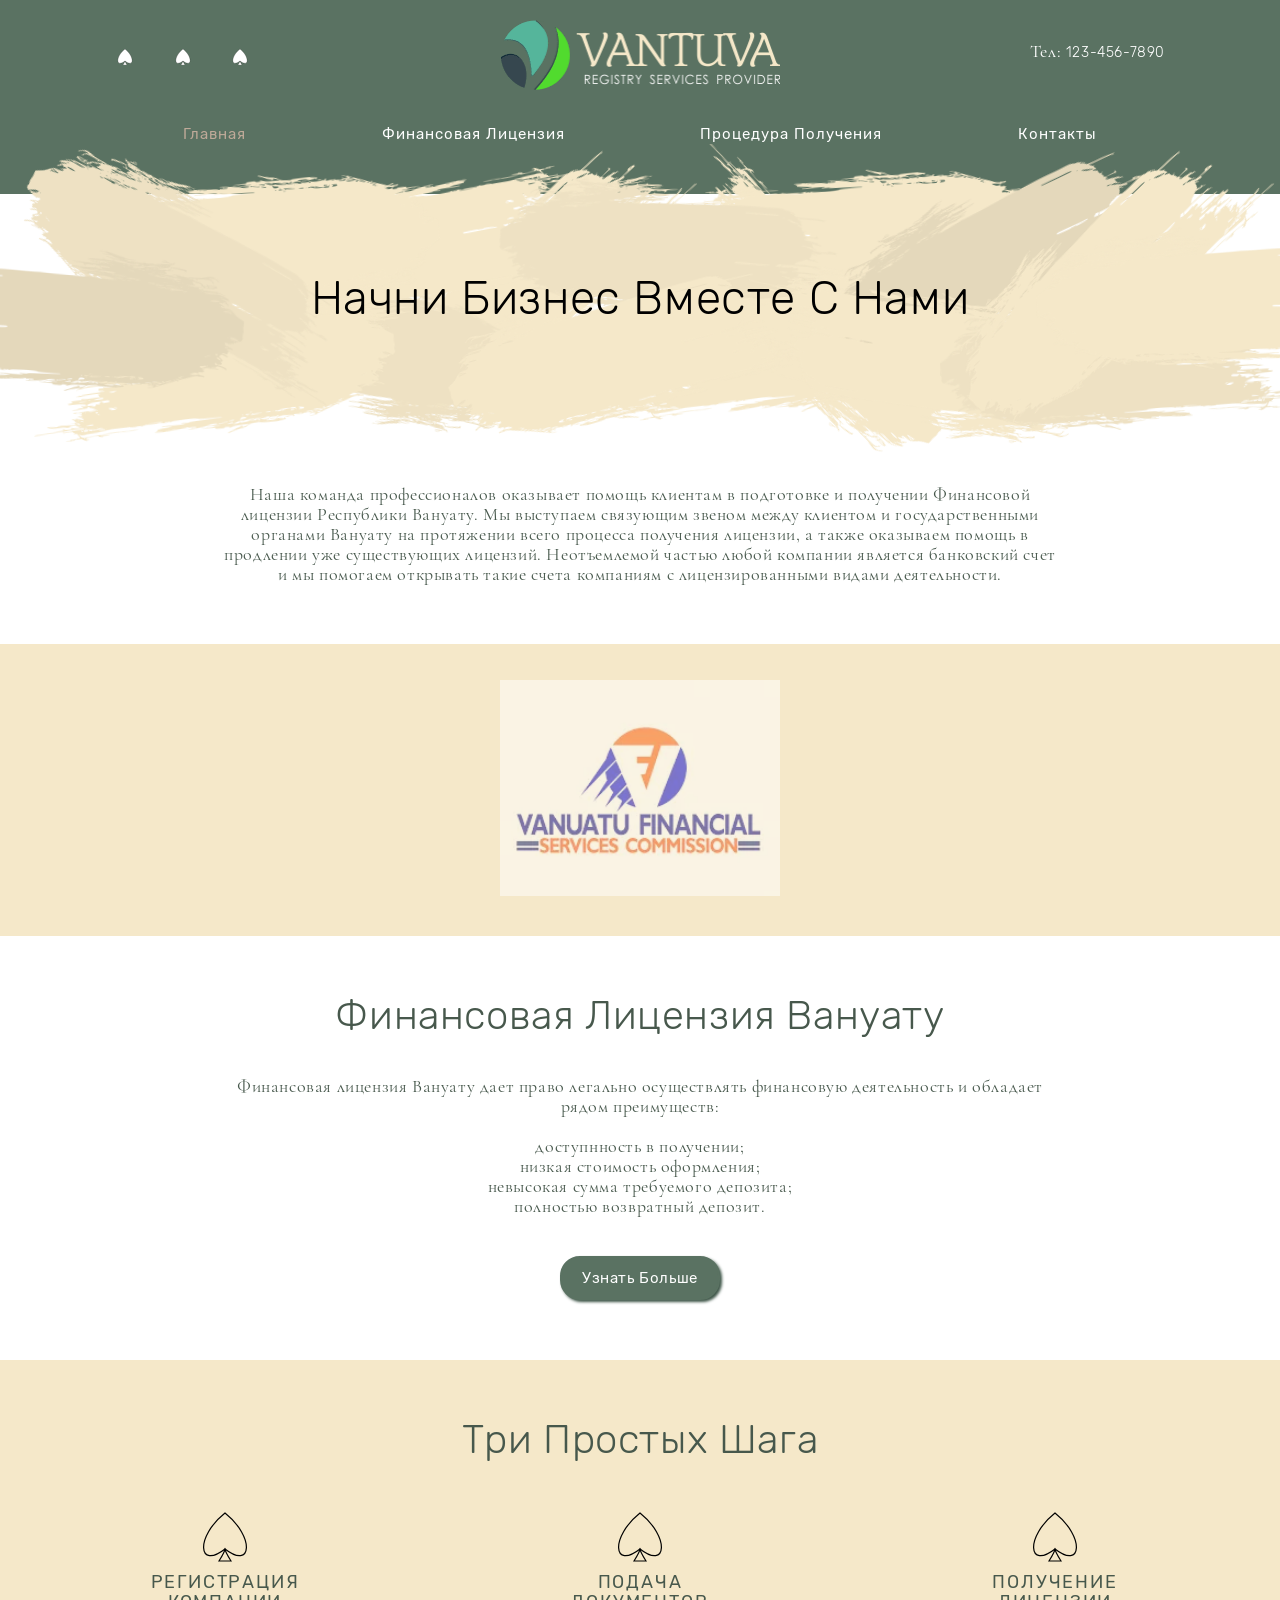
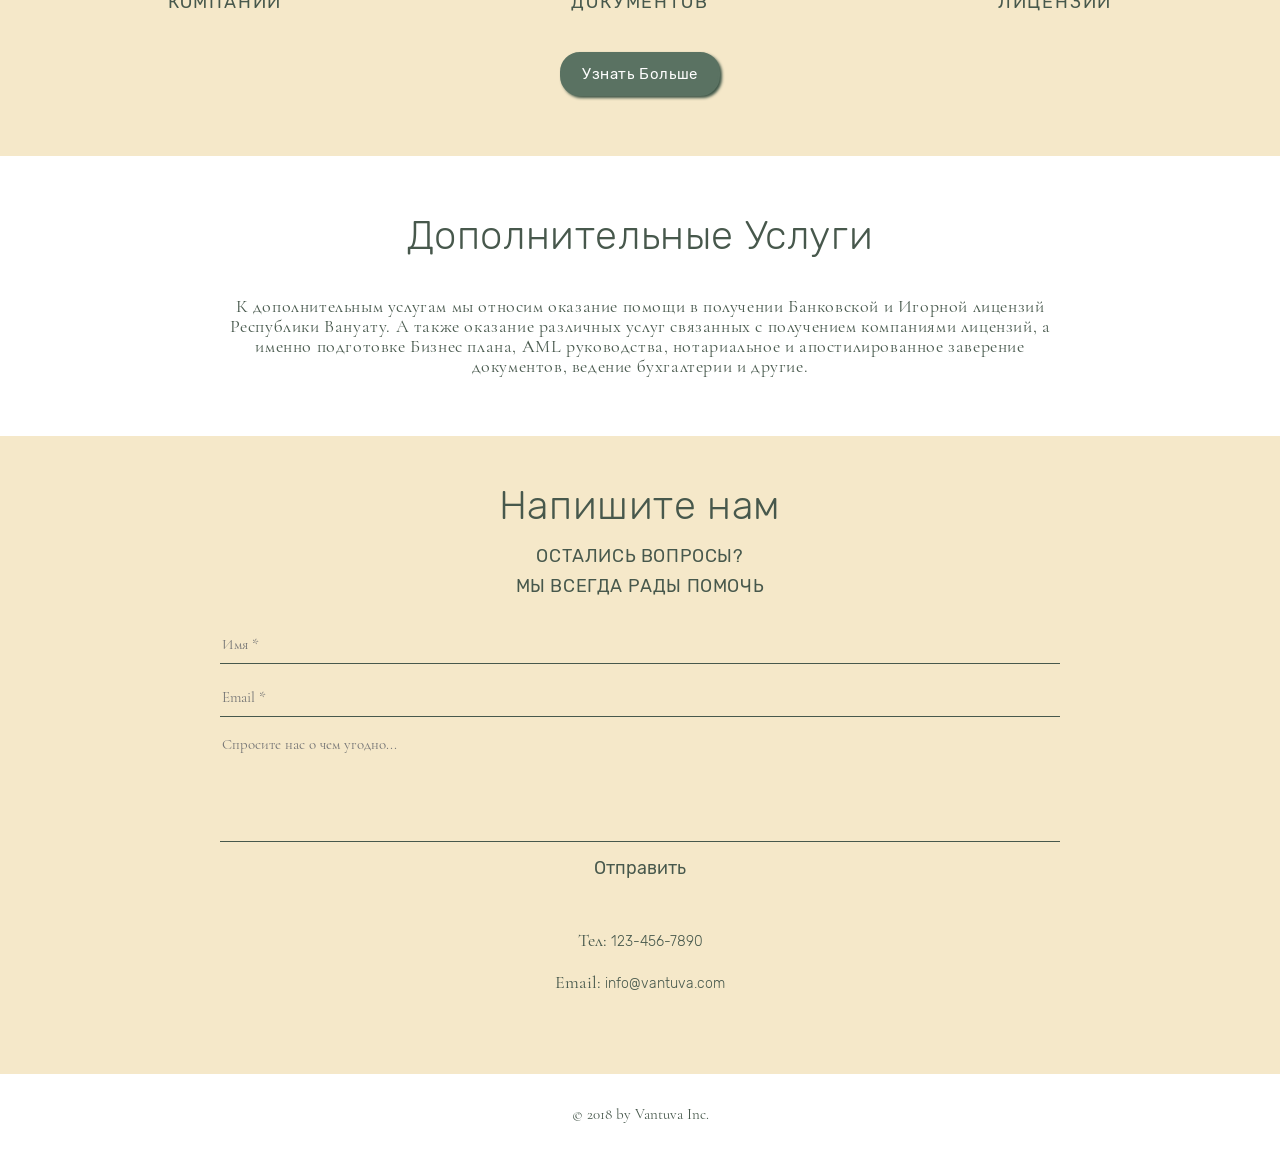
==== commit 7994dd00: "8 commit" ====
--- a/index.html
+++ b/index.html
@@ -1,2 +1,2 @@
-<!DOCTYPE html><html lang="ru"><head><meta charset="utf-8"><meta name="viewport" content="width=device-width,initial-scale=1"><title>Финансовая лицензия Вануату | Vantuva</title><link rel="preload" href="fonts/rubik-light.woff2" as="font" type="font/woff2" crossorigin=""><link rel="preload" href="fonts/rubik-regular.woff2" as="font" type="font/woff2" crossorigin=""><link rel="preload" href="fonts/cormorantgaramond-regular.woff2" as="font" type="font/woff2" crossorigin=""><link rel="stylesheet" href="css/style.min.css"><script>// Picture element HTML5 shiv
-      document.createElement( "picture" );</script></head><body><div style="display:none"><svg xmlns="http://www.w3.org/2000/svg"><symbol viewbox="0 0 280 360" id="flower"><path class="fil10 str0" d="M124 348c0,-18 2,-36 6,-54 3,-13 7,-24 13,-34 7,-10 11,-21 14,-31 4,-8 11,-15 16,-21 10,-9 20,-13 31,-10 9,2 19,6 29,13 13,11 24,28 43,27 -12,-7 -15,-25 -19,-42 -4,-18 -14,-30 -32,-34 -18,-4 -29,2 -37,12 -12,6 -17,16 -16,27 0,5 -1,8 -4,11 -7,3 -10,8 -12,13 5,-23 -2,-38 -6,-54 -6,-22 -6,-42 12,-56 35,10 53,-13 64,-45 7,-21 5,-44 2,-67 -5,15 -16,22 -28,26 -23,10 -38,25 -45,44 -3,-4 -6,-8 -9,-12 -5,-8 -7,-12 -9,-22 -3,-10 -3,-20 -1,-30 -25,28 -25,48 -23,68 2,24 9,43 34,38 1,8 -2,16 -4,21 -2,8 -2,10 0,17 3,16 11,30 11,49 -6,-4 -12,-8 -17,-12 -4,-3 -3,-4 -3,-9 0,-5 1,-10 3,-16 2,-12 -9,-15 -16,-21 -17,-7 -33,-7 -49,-2 -19,6 -27,13 -41,26 -10,8 -20,16 -30,20 21,0 41,-4 62,-8 22,-6 42,-2 63,7 14,8 29,15 25,32 -3,10 -5,20 -8,29 -4,8 -9,16 -13,24 -3,-3 -3,-8 -4,-12 1,-6 4,-10 9,-13 15,-8 -1,-19 -11,-17 -8,2 -21,11 -33,15 -9,1 -17,7 -21,14 -8,14 4,33 -4,42 3,2 7,-14 14,-24 6,-9 20,-19 31,-21 10,-4 13,5 15,15 2,7 1,12 -2,16 -5,20 -9,40 -9,61 3,7 6,5 9,0z"></path><path class="fil10 str1" d="M270 238c-23,-12 -23,-40 -41,-55 -11,-10 -25,-15 -41,-9"></path><path class="fil10 str2" d="M134 186c-9,-3 -4,-23 -21,-32 -8,-4 -18,-2 -28,1 -14,5 -22,10 -35,16 -15,8 -30,14 -45,15"></path><path class="fil10 str3" d="M226 13c-3,10 -7,20 -18,30 -10,9 -11,22 -16,35 -8,17 -22,31 -39,35 8,-10 7,-23 4,-37"></path></symbol><symbol viewbox="0 0 100 100" id="icon"><path d="M50 80 C5 115, 0 60, 50 20 C100 60, 95 115, 50 80 C50 84, 60 100, 60 100 L40, 100 C40 100, 50 84, 50 80Z" stroke="black"></path></symbol></svg></div><header class="page-header"><div class="page-header__wrapper container"><div class="page-header__info"><div class="page-header__logo"><picture><source type="image/webp" srcset="img/logo2@1x.webp, img/logo2@2x.webp 2x"><img class="page-header__logo-image" src="img/logo2@1x.png" srcset="img/logo2@2x.png 2x" width="280" height="68" alt="Логотип"></picture></div><ul class="page-header__social social"><li class="social__item"><a href="#"><span class="visually-hidden">LinkdIn</span> <svg class="social__icon" width="20" height="20"><use xlink:href="#icon"></use></svg></a></li><li class="social__item"><a href="#"><span class="visually-hidden">Twitter</span> <svg class="social__icon" width="20" height="20"><use xlink:href="#icon"></use></svg></a></li><li class="social__item"><span class="visually-hidden">Facebook</span> <a href="#"><svg class="social__icon" width="20" height="20"><use xlink:href="#icon"></use></svg></a></li></ul><p class="page-header__tel">Тел: <a href="tel:1234567890">123-456-7890</a></p></div><nav class="main-nav main-nav--nojs"><button class="main-nav__toggle toggle" type="button"><span class="visually-hidden">Меню</span><div class="toggle__line"></div></button><ul class="main-nav__list"><li class="main-nav__item"><div class="main-nav__item--current">Главная</div></li><li class="main-nav__item"><a href="license.html">Финансовая лицензия</a></li><li class="main-nav__item"><a href="procedure.html">Процедура получения</a></li><li class="main-nav__item"><a href="#contacts">Контакты</a></li></ul></nav></div></header><main class="page-main"><section class="page-main__banner banner"><h1 class="visually-hidden">Как получить Финансовую лицензию Вануату</h1><div class="banner__back"></div><div class="banner__back"></div><div class="banner__back"></div><div class="banner__back"></div><div class="banner__back"></div><div class="banner__back"></div><div class="banner__back"></div><div class="banner__back"></div><div class="banner__back"></div><div class="banner__back"></div><div class="banner__back"></div><div class="banner__back"></div><div class="banner__back"></div><div class="banner__back"></div><div class="banner__back"></div><div class="banner__back"></div><div class="banner__back"></div><p class="banner__title">Начни бизнес вместе с&nbsp;нами</p></section><section class="page-main__intro intro"><div class="intro__wrapper container"><h2 class="visually-hidden">О нас</h2><p class="intro__text">Наша команда профессионалов оказывает помощь клиентам в подготовке и получении Финансовой лицензии Республики Вануату. Мы выступаем связующим звеном между клиентом и государственными органами Вануату на протяжении всего процесса получения лицензии, а также оказываем помощь в продлении уже существующих лицензий. Неотъемлемой частью любой компании является банковский счет и мы помогаем открывать такие счета компаниям с лицензированными видами деятельности.</p></div></section><section class="page-main__vfsc vfsc"><div class="vfsc__wrapper container"><picture><source type="image/webp" media="(min-width: 1150px)" srcset="img/VFSC.webp, img/VFSC@2x.webp 2x"><source type="image/webp" media="(min-width: 768px)" srcset="img/VFSC.webp, img/VFSC@2x.webp 2x"><source type="image/webp" srcset="img/VFSC.webp, img/VFSC@2x.webp 2x"><source media="(min-width: 1150px)" srcset="img/VFSC.png, img/VFSC@2x.png 2x"><source media="(min-width: 768px)" srcset="img/VFSC.png, img/VFSC@2x.png 2x"><img class="vfsc__image" src="img/VFSC.png" srcset="img/VFSC@2x.png 2x" width="280" height="360" alt="VFSC"></picture></div></section><section class="page-main__license license"><div class="license__wrapper container"><h2 class="license__title">Финансовая лицензия Вануату</h2><p class="license__text">Финансовая лицензия Вануату дает право легально осуществлять финансовую деятельность и обладает рядом преимуществ:</p><ul class="license__advantages"><li class="license__advantages-item">доступнность в получении;</li><li class="license__advantages-item">низкая стоимость оформления;</li><li class="license__advantages-item">невысокая сумма требуемого депозита;</li><li class="license__advantages-item">полностью возвратный депозит.</li></ul><a href="license.html" class="button">Узнать больше</a></div></section><section class="page-main__procedure"><div class="page-main__procedure-wrapper container"><h2 class="page-main__procedure-title">Три простых шага</h2><ul class="page-main__procedure-list"><li class="page-main__procedure-item"><svg class="page-main__procedure-icon" width="60" height="60"><use xlink:href="#icon"></use></svg> Регистрация компании</li><li class="page-main__procedure-item"><svg class="page-main__procedure-icon" width="60" height="60"><use xlink:href="#icon"></use></svg> Подача документов</li><li class="page-main__procedure-item"><svg class="page-main__procedure-icon" width="60" height="60"><use xlink:href="#icon"></use></svg> Получение лицензии</li></ul><a href="procedure.html" class="button">Узнать больше</a></div></section><section class="page-main__additional additional"><div class="additional__wrapper container"><h2 class="additional__title">Дополнительные услуги</h2><p class="additional__text">К дополнительным услугам мы относим оказание помощи в получении Банковской и Игорной лицензий Республики Вануату. А также оказание различных услуг связанных с получением компаниями лицензий, а именно подготовке Бизнес плана, <span lang="en">AML</span> руководства, нотариальное и апостилированное заверение документов, ведение бухгалтерии и другие.</p></div></section><section class="page-main__contacts contacts" id="contacts"><div class="contacts__wrapper container"><h2 class="contacts__title">Напишите нам</h2><p class="contacts__text">Остались вопросы?</p><p class="contacts__text">Мы всегда рады помочь</p><form class="contacts__form form"><label for="form-name" class="visually-hidden">Ваше имя</label> <input type="text" id="form-name" name="Name" class="form__input" placeholder="Имя *" required=""> <label for="form-email" class="visually-hidden">Ваш email</label> <input type="text" id="form-email" name="Email" class="form__input" placeholder="Email *" required=""> <label for="form-text" class="visually-hidden">Текст письма</label> <textarea placeholder="Спросите нас о чем угодно..." name="Text" class="form__textarea" id="form-text"></textarea> <button type="submit" class="form__button">Отправить</button><div class="form__notification"></div></form><p class="contacts__info">Тел: <a href="tel:1234567890">123-456-7890</a></p><p class="contacts__info">Email: <a href="mailto:info@vantuva.com">info@vantuva.com</a></p></div></section></main><footer class="page-footer"><div class="page-footer__wrapper container"><p class="page-footer__copyright">© 2018 by Vantuva Inc.</p></div></footer><script src="js/script.min.js"></script></body></html>+<!DOCTYPE html><html lang="ru"><head><meta charset="utf-8"><meta name="viewport" content="width=device-width,initial-scale=1"><meta name="description" content="Как получить Финансовую лицензию Вануату? Мы поможем Вам с оформлением всех документов."><title>Финансовая лицензия Вануату | Vantuva</title><link rel="preload" href="fonts/rubik-light.woff2" as="font" type="font/woff2" crossorigin=""><link rel="preload" href="fonts/rubik-regular.woff2" as="font" type="font/woff2" crossorigin=""><link rel="preload" href="fonts/cormorantgaramond-regular.woff2" as="font" type="font/woff2" crossorigin=""><link rel="stylesheet" href="css/style.min.css"><script>// Picture element HTML5 shiv
+      document.createElement( "picture" );</script></head><body><div style="display:none"><svg xmlns="http://www.w3.org/2000/svg"><symbol viewbox="0 0 100 100" id="icon"><path d="M50 80 C5 115, 0 60, 50 20 C100 60, 95 115, 50 80 C50 84, 60 100, 60 100 L40, 100 C40 100, 50 84, 50 80Z" stroke="black"></path></symbol></svg></div><header class="page-header"><div class="page-header__wrapper container"><div class="page-header__info"><div class="page-header__logo"><picture><source type="image/webp" srcset="img/logo2@1x.webp, img/logo2@2x.webp 2x"><img class="page-header__logo-image" src="img/logo2@1x.png" srcset="img/logo2@2x.png 2x" width="280" height="68" alt="Логотип"></picture></div><ul class="page-header__social social"><li class="social__item"><a href="#"><span class="visually-hidden">LinkdIn</span> <svg class="social__icon" width="20" height="20"><use xlink:href="#icon"></use></svg></a></li><li class="social__item"><a href="#"><span class="visually-hidden">Twitter</span> <svg class="social__icon" width="20" height="20"><use xlink:href="#icon"></use></svg></a></li><li class="social__item"><span class="visually-hidden">Facebook</span> <a href="#"><svg class="social__icon" width="20" height="20"><use xlink:href="#icon"></use></svg></a></li></ul><p class="page-header__tel">Тел: <a href="tel:1234567890">123-456-7890</a></p></div><nav class="main-nav main-nav--nojs"><button class="main-nav__toggle toggle" type="button"><span class="visually-hidden">Меню</span><div class="toggle__line"></div></button><ul class="main-nav__list"><li class="main-nav__item"><div class="main-nav__item--current">Главная</div></li><li class="main-nav__item"><a href="license.html">Финансовая лицензия</a></li><li class="main-nav__item"><a href="procedure.html">Процедура получения</a></li><li class="main-nav__item"><a href="#contacts">Контакты</a></li></ul></nav></div></header><main class="page-main"><section class="page-main__banner banner banner--index"><h1 class="visually-hidden">Как получить Финансовую лицензию Вануату</h1><div class="banner__back"></div><div class="banner__back"></div><div class="banner__back"></div><div class="banner__back"></div><div class="banner__back"></div><div class="banner__back"></div><div class="banner__back"></div><div class="banner__back"></div><div class="banner__back"></div><div class="banner__back"></div><div class="banner__back"></div><div class="banner__back"></div><div class="banner__back"></div><div class="banner__back"></div><div class="banner__back"></div><div class="banner__back"></div><div class="banner__back"></div><p class="banner__title banner__title--index">Начни бизнес вместе с&nbsp;нами</p></section><section class="page-main__intro intro"><div class="intro__wrapper container"><h2 class="visually-hidden">О нас</h2><p class="intro__text">Наша команда профессионалов оказывает помощь клиентам в подготовке и получении Финансовой лицензии Республики Вануату. Мы выступаем связующим звеном между клиентом и государственными органами Вануату на протяжении всего процесса получения лицензии, а также оказываем помощь в продлении уже существующих лицензий. Неотъемлемой частью любой компании является банковский счет и мы помогаем открывать такие счета компаниям с лицензированными видами деятельности.</p></div></section><section class="page-main__vfsc vfsc"><div class="vfsc__wrapper container"><picture><source type="image/webp" media="(min-width: 1150px)" srcset="img/VFSC.webp, img/VFSC@2x.webp 2x"><source type="image/webp" media="(min-width: 768px)" srcset="img/VFSC.webp, img/VFSC@2x.webp 2x"><source type="image/webp" srcset="img/VFSC.webp, img/VFSC@2x.webp 2x"><source media="(min-width: 1150px)" srcset="img/VFSC.png, img/VFSC@2x.png 2x"><source media="(min-width: 768px)" srcset="img/VFSC.png, img/VFSC@2x.png 2x"><img class="vfsc__image" src="img/VFSC.png" srcset="img/VFSC@2x.png 2x" width="280" height="360" alt="VFSC"></picture></div></section><section class="page-main__license license"><div class="license__wrapper container"><h2 class="license__title">Финансовая лицензия Вануату</h2><p class="license__text">Финансовая лицензия Вануату дает право легально осуществлять финансовую деятельность и обладает рядом преимуществ:</p><ul class="license__advantages"><li class="license__advantages-item">доступнность в получении;</li><li class="license__advantages-item">низкая стоимость оформления;</li><li class="license__advantages-item">невысокая сумма требуемого депозита;</li><li class="license__advantages-item">полностью возвратный депозит.</li></ul><a href="license.html" class="button">Узнать больше</a></div></section><section class="page-main__procedure"><div class="page-main__procedure-wrapper container"><h2 class="page-main__procedure-title">Три простых шага</h2><ul class="page-main__procedure-list"><li class="page-main__procedure-item"><svg class="page-main__procedure-icon" width="60" height="60"><use xlink:href="#icon"></use></svg> Регистрация компании</li><li class="page-main__procedure-item"><svg class="page-main__procedure-icon" width="60" height="60"><use xlink:href="#icon"></use></svg> Подача документов</li><li class="page-main__procedure-item"><svg class="page-main__procedure-icon" width="60" height="60"><use xlink:href="#icon"></use></svg> Получение лицензии</li></ul><a href="procedure.html" class="button">Узнать больше</a></div></section><section class="page-main__additional additional"><div class="additional__wrapper container"><h2 class="additional__title">Дополнительные услуги</h2><p class="additional__text">К дополнительным услугам мы относим оказание помощи в получении Банковской и Игорной лицензий Республики Вануату. А также оказание различных услуг связанных с получением компаниями лицензий, а именно подготовке Бизнес плана, <span lang="en">AML</span> руководства, нотариальное и апостилированное заверение документов, ведение бухгалтерии и другие.</p></div></section><section class="page-main__contacts contacts" id="contacts"><div class="contacts__wrapper container"><h2 class="contacts__title">Напишите нам</h2><p class="contacts__text">Остались вопросы?</p><p class="contacts__text">Мы всегда рады помочь</p><form class="contacts__form form"><label for="form-name" class="visually-hidden">Ваше имя</label> <input type="text" id="form-name" name="Name" class="form__input" placeholder="Имя *" required=""> <label for="form-email" class="visually-hidden">Ваш email</label> <input type="text" id="form-email" name="Email" class="form__input" placeholder="Email *" required=""> <label for="form-text" class="visually-hidden">Текст письма</label> <textarea placeholder="Спросите нас о чем угодно..." name="Text" class="form__textarea" id="form-text"></textarea> <button type="submit" class="form__button">Отправить</button><div class="form__notification"></div></form><p class="contacts__info">Тел: <a href="tel:1234567890">123-456-7890</a></p><p class="contacts__info">Email: <a href="mailto:info@vantuva.com">info@vantuva.com</a></p></div></section></main><footer class="page-footer"><div class="page-footer__wrapper container"><p class="page-footer__copyright">© 2018 by Vantuva Inc.</p></div></footer><script src="js/script.min.js"></script></body></html>
--- a/css/style.min.css
+++ b/css/style.min.css
@@ -1,2 +1,2 @@
 /*! normalize.css v8.0.0 | MIT License | github.com/necolas/normalize.css */
-@-webkit-keyframes menu-open-before{0%{-webkit-transform:translateY(0);transform:translateY(0)}50%{-webkit-transform:translateY(8px);transform:translateY(8px)}to{-webkit-transform:translateY(8px) rotate(45deg);transform:translateY(8px) rotate(45deg)}}@keyframes menu-open-before{0%{-webkit-transform:translateY(0);transform:translateY(0)}50%{-webkit-transform:translateY(8px);transform:translateY(8px)}to{-webkit-transform:translateY(8px) rotate(45deg);transform:translateY(8px) rotate(45deg)}}@-webkit-keyframes menu-open-after{0%{-webkit-transform:translateY(0);transform:translateY(0)}50%{-webkit-transform:translateY(-8px);transform:translateY(-8px)}to{-webkit-transform:translateY(-8px) rotate(-45deg);transform:translateY(-8px) rotate(-45deg)}}@keyframes menu-open-after{0%{-webkit-transform:translateY(0);transform:translateY(0)}50%{-webkit-transform:translateY(-8px);transform:translateY(-8px)}to{-webkit-transform:translateY(-8px) rotate(-45deg);transform:translateY(-8px) rotate(-45deg)}}@-webkit-keyframes menu-close-before{0%{-webkit-transform:translateY(8px) rotate(45deg);transform:translateY(8px) rotate(45deg)}50%{-webkit-transform:translateY(8px);transform:translateY(8px)}to{-webkit-transform:translateY(0);transform:translateY(0)}}@keyframes menu-close-before{0%{-webkit-transform:translateY(8px) rotate(45deg);transform:translateY(8px) rotate(45deg)}50%{-webkit-transform:translateY(8px);transform:translateY(8px)}to{-webkit-transform:translateY(0);transform:translateY(0)}}@-webkit-keyframes menu-close-after{0%{-webkit-transform:translateY(-8px) rotate(-45deg);transform:translateY(-8px) rotate(-45deg)}50%{-webkit-transform:translateY(-8px);transform:translateY(-8px)}}@keyframes menu-close-after{0%{-webkit-transform:translateY(-8px) rotate(-45deg);transform:translateY(-8px) rotate(-45deg)}50%{-webkit-transform:translateY(-8px);transform:translateY(-8px)}}@-webkit-keyframes banner-back{to{opacity:1}}@keyframes banner-back{to{opacity:1}}html{line-height:1.15;-webkit-text-size-adjust:100%}body{min-width:320px;margin:0;padding:0;font-style:normal;font-size:18px;font-weight:400;font-family:"CormorantGaramond",serif;color:#47584c;line-height:20px;letter-spacing:.6px}h1{font-size:2em;margin:.67em 0}hr{-webkit-box-sizing:content-box;box-sizing:content-box;height:0;overflow:visible}code,kbd,pre,samp{font-family:monospace,monospace;font-size:1em}a{background-color:transparent}abbr[title]{border-bottom:none;-webkit-text-decoration:underline dotted;text-decoration:underline dotted}b,strong{font-weight:bolder}small{font-size:80%}sub,sup{font-size:75%;line-height:0;position:relative;vertical-align:baseline}sub{bottom:-.25em}sup{top:-.5em}img{border-style:none;max-width:100%;height:auto}button,input,optgroup,select,textarea{font-family:inherit;font-size:100%;line-height:1.15;margin:0}button,input{overflow:visible}button,select{text-transform:none}[type=button],[type=reset],[type=submit],button{-webkit-appearance:button}[type=button]::-moz-focus-inner,[type=reset]::-moz-focus-inner,[type=submit]::-moz-focus-inner,button::-moz-focus-inner{border-style:none;padding:0}[type=button]:-moz-focusring,[type=reset]:-moz-focusring,[type=submit]:-moz-focusring,button:-moz-focusring{outline:1px dotted ButtonText}fieldset{padding:.35em .75em .625em}legend{color:inherit;display:table;max-width:100%;white-space:normal}progress{vertical-align:baseline}textarea{overflow:auto}[type=checkbox],[type=radio],legend{-webkit-box-sizing:border-box;box-sizing:border-box;padding:0}[type=number]::-webkit-inner-spin-button,[type=number]::-webkit-outer-spin-button{height:auto}[type=search]{-webkit-appearance:textfield;outline-offset:-2px}[type=search]::-webkit-search-decoration{-webkit-appearance:none}::-webkit-file-upload-button{-webkit-appearance:button;font:inherit}details{display:block}summary{display:list-item}[hidden],template{display:none}svg:not(:root){overflow:hidden}@font-face{font-family:"CormorantGaramond";font-style:normal;font-weight:400;font-display:swap;src:local("CormorantGaramond Regular"),local("CormorantGaramond-Regular"),url(../fonts/cormorantgaramond-regular.woff2) format("woff2"),url(../fonts/cormorantgaramond-regular.woff) format("woff")}@font-face{font-family:"Rubik";font-style:normal;font-weight:400;font-display:swap;src:local("Rubik Regular"),local("Rubik-Regular"),url(../fonts/rubik-regular.woff2) format("woff2"),url(../fonts/rubik-regular.woff) format("woff")}@font-face{font-family:"Rubik";font-style:normal;font-weight:300;font-display:swap;src:local("Rubik Light"),local("Rubik-Light"),url(../fonts/rubik-light.woff2) format("woff2"),url(../fonts/rubik-light.woff) format("woff")}.visually-hidden{position:absolute;width:1px;height:1px;margin:-1px;padding:0;border:0;white-space:nowrap;-webkit-clip-path:inset(100%);clip-path:inset(100%);clip:rect(0 0 0 0);overflow:hidden}.button,.container{-webkit-box-sizing:border-box;box-sizing:border-box}.container{max-width:767px;margin:0 auto;padding:0 6.25%;width:100%}.button{display:-webkit-box;display:-ms-flexbox;display:flex;-webkit-box-pack:center;-ms-flex-pack:center;justify-content:center;-webkit-box-align:center;-ms-flex-align:center;align-items:center;width:160px;height:44px;font-family:"Rubik",sans-serif,sans-serif;font-size:15px;color:#fff;text-decoration:none;text-transform:capitalize;background-color:#5a7262;border:2px solid #5a7262;border-radius:20px;-webkit-box-shadow:2px 2px 3px #3c5446;box-shadow:2px 2px 3px #3c5446;-webkit-transition:.6s ease;transition:.6s ease}.button:active,.button:hover{color:#5a7262;background-color:transparent}.button:active{-webkit-box-shadow:inset 2px 2px 3px #3c5446;box-shadow:inset 2px 2px 3px #3c5446}@media (min-width:768px){.container{max-width:1149px;padding:0 8%}}@media (min-width:1200px){.container{max-width:1150px;padding:0 50px}}.page-header{-webkit-box-sizing:border-box;box-sizing:border-box;position:relative;width:100%;padding:20px 0 40px;color:#fff;background-color:#5a7262}.page-header__info,.page-header__wrapper{display:-webkit-box;display:-ms-flexbox;display:flex;-webkit-box-orient:vertical;-webkit-box-direction:normal;-ms-flex-direction:column;flex-direction:column}.page-header__info{width:100%}.page-header__logo{-webkit-box-ordinal-group:2;-ms-flex-order:1;order:1;-ms-flex-item-align:center;align-self:center;width:80%;text-align:center}.page-header__social{display:-webkit-box;display:-ms-flexbox;display:flex}.page-header__tel{margin:0 0 10px;padding:0}.page-header__tel a{font-family:"Rubik";font-size:14px;font-weight:300;color:inherit;text-decoration:none}.page-header__tel a:hover{color:#bfaa99}@media (min-width:768px){.page-header__info{-webkit-box-orient:horizontal;-webkit-box-direction:normal;-ms-flex-direction:row;flex-direction:row;-webkit-box-pack:justify;-ms-flex-pack:justify;justify-content:space-between;-webkit-box-align:center;-ms-flex-align:center;align-items:center;margin-bottom:20px}.page-header__logo{width:auto;margin-top:0}.page-header__tel{-webkit-box-ordinal-group:3;-ms-flex-order:2;order:2}}.main-nav{position:absolute;top:0;left:0;width:100%}.main-nav--nojs{position:static;-webkit-box-ordinal-group:2;-ms-flex-order:1;order:1}.main-nav--nojs .main-nav__toggle{display:none}.main-nav__toggle{position:absolute;top:20px;right:6.25%;z-index:10;width:26px;height:26px;background:0 0;border:0}.main-nav__item,.main-nav__list{display:-webkit-box;display:-ms-flexbox;display:flex;-webkit-box-orient:vertical;-webkit-box-direction:normal;-ms-flex-direction:column;flex-direction:column}.main-nav__list{-webkit-box-sizing:border-box;box-sizing:border-box;-webkit-box-pack:center;-ms-flex-pack:center;justify-content:center;-webkit-box-align:center;-ms-flex-align:center;align-items:center;margin:0;list-style:none;background-color:#5a7262;width:100%;padding:0 6.25%}.main-nav__item{width:70%;padding:16px 0;font-family:"Rubik",sans-serif;font-size:18px;color:#fff;text-align:center;letter-spacing:1px;text-transform:capitalize;border-bottom:solid 1px rgba(255,255,255,.5)}.main-nav__item:last-child{border-bottom:0}.main-nav__item a:hover,.main-nav__item--current{color:#bfaa99}.main-nav__item a{color:inherit;text-decoration:none;-webkit-transition:.6s ease;transition:.6s ease}@media (max-width:767px){.main-nav:not(.main-nav--nojs) .main-nav__list{position:absolute;top:0;left:0;z-index:5;height:100vh;-webkit-transform:translateY(-100%);transform:translateY(-100%);-webkit-transition:-webkit-transform .6s ease;transition:transform .6s ease;transition:transform .6s ease,-webkit-transform .6s ease}.main-nav--opened:not(.main-nav--nojs) .main-nav__list{-webkit-transform:translateY(0);transform:translateY(0)}}@media (min-width:768px){.main-nav{position:static;-webkit-box-ordinal-group:4;-ms-flex-order:3;order:3}.main-nav__toggle{display:none}.main-nav__list{-webkit-box-orient:horizontal;-webkit-box-direction:normal;-ms-flex-direction:row;flex-direction:row;-ms-flex-pack:distribute;justify-content:space-around;padding:0}.main-nav__item{width:auto;padding:10px 0;font-size:15px;border-bottom:0}}.page-main{display:-webkit-box;display:-ms-flexbox;display:flex;-webkit-box-orient:vertical;-webkit-box-direction:normal;-ms-flex-direction:column;flex-direction:column;-webkit-box-align:center;-ms-flex-align:center;align-items:center}.page-main__banner{width:100%;height:183px;-webkit-transform:translateY(-40px);transform:translateY(-40px);overflow:hidden}.page-main__intro{width:100%;padding:0 0 36px;text-align:center}.page-main__license,.page-main__procedure,.page-main__vfsc{width:100%;padding:36px 0;text-align:center;background-color:#e9e2cf}.page-main__license,.page-main__procedure{background-color:#fff}.page-main__procedure{background-color:#e9e2cf}.page-main__procedure-wrapper{display:-webkit-box;display:-ms-flexbox;display:flex;-webkit-box-orient:vertical;-webkit-box-direction:normal;-ms-flex-direction:column;flex-direction:column;-webkit-box-align:center;-ms-flex-align:center;align-items:center}.page-main__procedure-title{margin:0 0 20px;padding:0;font-family:"Rubik",sans-serif;font-size:28px;font-weight:300;line-height:1em;text-align:center;text-transform:capitalize}.page-main__procedure-item,.page-main__procedure-list{display:-webkit-box;display:-ms-flexbox;display:flex;-webkit-box-orient:vertical;-webkit-box-direction:normal;-ms-flex-direction:column;flex-direction:column;-webkit-box-align:center;-ms-flex-align:center;align-items:center}.page-main__procedure-list{margin:0;padding:0;list-style:none}.page-main__procedure-item{max-width:220px;margin-bottom:20px;font-family:"Rubik",sans-serif;text-transform:uppercase;letter-spacing:.1em}.page-main__procedure-icon{width:60px;height:62px;margin-bottom:10px;fill:none;stroke:#47584c;stroke-width:2px}.page-main__additional,.page-main__contacts{width:100%;padding:36px 0;text-align:center;background-color:#fff}.page-main__contacts{background-color:#e9e2cf}@media (min-width:768px){.page-main__banner{height:310px;-webkit-transform:translateY(-50px);transform:translateY(-50px)}.page-main__intro{padding:0 0 60px}.page-main__license,.page-main__procedure{padding:60px 0}.page-main__procedure-title{font-size:40px;margin-bottom:40px}.page-main__procedure-list{-webkit-box-orient:horizontal;-webkit-box-direction:normal;-ms-flex-direction:row;flex-direction:row;-webkit-box-pack:justify;-ms-flex-pack:justify;justify-content:space-between;width:100%;margin-bottom:40px}.page-main__procedure-item{margin-bottom:0}.page-main__additional,.page-main__contacts{padding:60px 0}}.intro__wrapper{display:-webkit-box;display:-ms-flexbox;display:flex;-webkit-box-orient:vertical;-webkit-box-direction:normal;-ms-flex-direction:column;flex-direction:column;-webkit-box-align:center;-ms-flex-align:center;align-items:center}.intro__slogan{margin:0 0 20px;padding:0;font-family:"Rubik",sans-serif;font-size:28px;font-weight:300;text-align:center;line-height:1em;text-transform:capitalize}.intro__text{margin:0;padding:0}@media (min-width:768px){.intro__slogan{font-size:40px;margin-bottom:40px}.intro__text{width:80%}}.license__wrapper{display:-webkit-box;display:-ms-flexbox;display:flex;-webkit-box-orient:vertical;-webkit-box-direction:normal;-ms-flex-direction:column;flex-direction:column;-webkit-box-align:center;-ms-flex-align:center;align-items:center}.license__title{font-family:"Rubik",sans-serif;font-size:28px;font-weight:300;line-height:1em;text-transform:capitalize}.license__text,.license__title{margin:0 0 20px;padding:0;text-align:center}.license__advantages{display:-webkit-box;display:-ms-flexbox;display:flex;-webkit-box-orient:vertical;-webkit-box-direction:normal;-ms-flex-direction:column;flex-direction:column;-webkit-box-align:center;-ms-flex-align:center;align-items:center;margin:0 0 20px;padding:0;list-style:none}.license__advantages-item{text-align:center}@media (min-width:768px){.license__title{margin:0 0 40px;font-size:40px}.license__text{width:80%}.license__advantages{margin-bottom:40px}}.procedure{width:100%;background-color:#fff}.procedure__wrapper{display:-webkit-box;display:-ms-flexbox;display:flex;-webkit-box-orient:vertical;-webkit-box-direction:normal;-ms-flex-direction:column;flex-direction:column;-webkit-box-align:center;-ms-flex-align:center;align-items:center}.procedure__text{text-align:center}.procedure__item,.procedure__list{display:-webkit-box;display:-ms-flexbox;display:flex;-webkit-box-orient:vertical;-webkit-box-direction:normal;-ms-flex-direction:column;flex-direction:column;-webkit-box-align:center;-ms-flex-align:center;align-items:center}.procedure__list{margin:0;padding:0;list-style:none}.procedure__item{margin-bottom:20px}.procedure__item-title{font-family:"Rubik",sans-serif;text-align:center;text-transform:uppercase;letter-spacing:.1em}.procedure__item-text{text-align:center}.procedure__item-list{margin:0;padding:0;list-style:none}.procedure__icon{width:60px;height:62px;margin-bottom:10px;fill:none;stroke:#47584c;stroke-width:2px}@media (min-width:768px){.procedure__title{font-size:40px;margin-bottom:40px}}.additional__wrapper{display:-webkit-box;display:-ms-flexbox;display:flex;-webkit-box-orient:vertical;-webkit-box-direction:normal;-ms-flex-direction:column;flex-direction:column;-webkit-box-align:center;-ms-flex-align:center;align-items:center}.additional__title{margin:0 0 20px;padding:0;font-family:"Rubik",sans-serif;font-size:28px;font-weight:300;line-height:1em;text-align:center;text-transform:capitalize}.additional__text{margin:0;padding:0;text-align:center}@media (min-width:768px){.additional__title{font-size:40px;margin-bottom:40px}.additional__text{width:80%}}.contacts__wrapper{display:-webkit-box;display:-ms-flexbox;display:flex;-webkit-box-orient:vertical;-webkit-box-direction:normal;-ms-flex-direction:column;flex-direction:column;-webkit-box-align:center;-ms-flex-align:center;align-items:center}.contacts__text,.contacts__title{padding:0;font-family:"Rubik",sans-serif}.contacts__title{font-size:28px;font-weight:300;margin:0 0 20px}.contacts__text{margin:0 0 10px;text-transform:uppercase}.contacts__form{width:100%}.contacts__info{margin:0 0 20px;padding:0;letter-spacing:normal}.contacts__info a{font-family:"Rubik";font-size:14px;font-weight:300;color:inherit;text-decoration:none}.contacts__info a:hover{color:#000}@media (min-width:768px){.contacts__title{margin-bottom:30px;font-size:40px}.contacts__form{width:80%}}.page-footer{width:100%;background-color:#fff}.page-footer__wrapper{display:-webkit-box;display:-ms-flexbox;display:flex;-webkit-box-orient:vertical;-webkit-box-direction:normal;-ms-flex-direction:column;flex-direction:column;-webkit-box-align:center;-ms-flex-align:center;align-items:center}.page-footer__copyright{margin:30px 0;font-size:15px;letter-spacing:normal}.social{display:-webkit-box;display:-ms-flexbox;display:flex;-webkit-box-pack:justify;-ms-flex-pack:justify;justify-content:space-between;width:100px;margin:0 0 10px;padding:0;list-style:none}.social__icon{width:20px;height:20px;fill:#fff;stroke:none}@media (min-width:768px){.social{margin:0;width:135px}}.toggle{cursor:pointer}.toggle::before{content:"";top:3px}.toggle::after,.toggle::before,.toggle__line{position:absolute;left:3px;width:20px;height:3px;background-color:#fff}.toggle::after{content:"";top:19px}.toggle__line{top:11px;-webkit-transition:opacity .3s ease;transition:opacity .3s ease}.main-nav--opened .toggle__line{opacity:0}.main-nav--opened .toggle::before{-webkit-animation:menu-open-before .6s ease forwards;animation:menu-open-before .6s ease forwards}.main-nav--opened .toggle::after{-webkit-animation:menu-open-after .6s ease forwards;animation:menu-open-after .6s ease forwards}.main-nav--closed .toggle::before{-webkit-animation:menu-close-before .6s ease forwards;animation:menu-close-before .6s ease forwards}.main-nav--closed .toggle::after{-webkit-animation:menu-close-after .6s ease forwards;animation:menu-close-after .6s ease forwards}.banner{position:relative;display:-webkit-box;display:-ms-flexbox;display:flex;-webkit-box-orient:vertical;-webkit-box-direction:normal;-ms-flex-direction:column;flex-direction:column;-webkit-box-pack:center;-ms-flex-pack:center;justify-content:center;-webkit-box-align:center;-ms-flex-align:center;align-items:center}.banner__back{position:absolute;top:50%;left:50%;z-index:-1;width:210px;height:81px;background-image:url(../img/brush-left-mobile@1x.png);background-repeat:no-repeat;background-size:210px 81px;opacity:0;-webkit-animation:banner-back .8s ease forwards;animation:banner-back .8s ease forwards}@media (-webkit-min-device-pixel-ratio:1.5),(min-resolution:144dpi),(min-resolution:1.5dppx){.banner__back{background-image:url(../img/brush-left-mobile@2x.png)}}.banner__back:nth-of-type(1){-webkit-transform:translate(-80%,-67%) rotate(-44deg);transform:translate(-80%,-67%) rotate(-44deg);-webkit-animation-delay:.15s;animation-delay:.15s}.banner__back:nth-of-type(2){-webkit-transform:translate(-6%,-44%) rotate(-135deg);transform:translate(-6%,-44%) rotate(-135deg);-webkit-animation-delay:.3s;animation-delay:.3s}.banner__back:nth-of-type(3){-webkit-transform:translate(10%,-90%) rotate(-184deg);transform:translate(10%,-90%) rotate(-184deg);-webkit-animation-delay:.45s;animation-delay:.45s}.banner__back:nth-of-type(4){-webkit-transform:translate(-128%,-17%) rotate(-167deg);transform:translate(-128%,-17%) rotate(-167deg);-webkit-animation-delay:.6s;animation-delay:.6s}.banner__back:nth-of-type(5){-webkit-transform:translate(-111%,-83%) rotateX(180deg) rotate(10deg);transform:translate(-111%,-83%) rotateX(180deg) rotate(10deg);-webkit-animation-delay:.75s;animation-delay:.75s}.banner__back:nth-of-type(6){-webkit-transform:translate(-38%,-85%) rotate(4deg);transform:translate(-38%,-85%) rotate(4deg);-webkit-animation-delay:.9s;animation-delay:.9s}.banner__back:nth-of-type(7){-webkit-transform:translate(-11%,-20%) rotateX(180deg) rotate(187deg);transform:translate(-11%,-20%) rotateX(180deg) rotate(187deg);-webkit-animation-delay:1.05s;animation-delay:1.05s}.banner__back:nth-of-type(8){-webkit-transform:translate(-154%,-86%) rotate(-185deg);transform:translate(-154%,-86%) rotate(-185deg);-webkit-animation-delay:1.2s;animation-delay:1.2s}.banner__back:nth-of-type(9){-webkit-transform:translate(-53%,-17%) rotate(-15deg);transform:translate(-53%,-17%) rotate(-15deg);-webkit-animation-delay:1.35s;animation-delay:1.35s}.banner__back:nth-of-type(10){-webkit-transform:translate(49%,-86%) rotate(-26deg);transform:translate(49%,-86%) rotate(-26deg);-webkit-animation-delay:1.5s;animation-delay:1.5s}.banner__back:nth-of-type(11){-webkit-transform:translate(26%,-6%) rotate(-170deg);transform:translate(26%,-6%) rotate(-170deg);-webkit-animation-delay:1.65s;animation-delay:1.65s}.banner__back:nth-of-type(12){-webkit-transform:translate(-166%,-5%) rotateY(180deg) rotate(7deg);transform:translate(-166%,-5%) rotateY(180deg) rotate(7deg);-webkit-animation-delay:1.8s;animation-delay:1.8s}.banner__back:nth-of-type(13){-webkit-transform:translate(81%,-9%) rotate(-4deg);transform:translate(81%,-9%) rotate(-4deg);-webkit-animation-delay:1.95s;animation-delay:1.95s}.banner__back:nth-of-type(14){-webkit-transform:translate(-171%,-71%) rotate(30deg);transform:translate(-171%,-71%) rotate(30deg);-webkit-animation-delay:2.1s;animation-delay:2.1s}.banner__back:nth-of-type(15){-webkit-transform:translate(-207%,-36%) rotateY(180deg) rotate(-3deg);transform:translate(-207%,-36%) rotateY(180deg) rotate(-3deg);-webkit-animation-delay:2.25s;animation-delay:2.25s}.banner__back:nth-of-type(16){-webkit-transform:translate(76%,-67%) rotate(-44deg);transform:translate(76%,-67%) rotate(-44deg);-webkit-animation-delay:2.4s;animation-delay:2.4s}.banner__back:nth-of-type(17){-webkit-transform:translate(107%,-51%) rotate(-2deg);transform:translate(107%,-51%) rotate(-2deg);-webkit-animation-delay:2.55s;animation-delay:2.55s}.banner__title{-webkit-box-sizing:border-box;box-sizing:border-box;max-width:300px;margin:0;padding:0;font-family:"Rubik",sans-serif;font-size:36px;font-weight:300;line-height:1.2em;color:#000;text-align:center;text-transform:capitalize;opacity:0;-webkit-animation:banner-back .8s ease forwards;animation:banner-back .8s ease forwards;-webkit-animation-delay:2.55s;animation-delay:2.55s}@media (min-width:768px){.banner__back{width:370px;height:143px;background-image:url(../img/brush-left-desktop@1x.png);background-size:370px 143px}}@media (min-width:768px) and (-webkit-min-device-pixel-ratio:1.5),(min-width:768px) and (min-resolution:144dpi),(min-width:768px) and (min-resolution:1.5dppx){.banner__back{background-image:url(../img/brush-left-desktop@2x.png)}}.form{display:-webkit-box;display:-ms-flexbox;display:flex;-webkit-box-orient:vertical;-webkit-box-direction:normal;-ms-flex-direction:column;flex-direction:column;-webkit-box-align:center;-ms-flex-align:center;align-items:center;margin:20px 0}.form__button{margin:0 0 10px;font-family:"Rubik",sans-serif;color:#47584c;border:0;background:0 0;cursor:pointer}.form__button:hover{color:#000}.form__input,.form__textarea{-webkit-box-sizing:border-box;box-sizing:border-box;width:100%;min-height:35px;margin:0 0 15px;font-size:15px;color:#47584c;line-height:35px;border:0;border-bottom:1px solid #47584c;border-radius:0;background:0 0}.form__textarea{min-height:110px;line-height:20px;resize:none}.form__notification{min-height:20px;color:tomato;letter-spacing:normal}.vfsc__image{-webkit-filter:opacity(.5);filter:opacity(.5)}.page__procedure{background-color:#fff}+@-webkit-keyframes menu-open-before{0%{-webkit-transform:translateY(0);transform:translateY(0)}50%{-webkit-transform:translateY(8px);transform:translateY(8px)}to{-webkit-transform:translateY(8px) rotate(45deg);transform:translateY(8px) rotate(45deg)}}@keyframes menu-open-before{0%{-webkit-transform:translateY(0);transform:translateY(0)}50%{-webkit-transform:translateY(8px);transform:translateY(8px)}to{-webkit-transform:translateY(8px) rotate(45deg);transform:translateY(8px) rotate(45deg)}}@-webkit-keyframes menu-open-after{0%{-webkit-transform:translateY(0);transform:translateY(0)}50%{-webkit-transform:translateY(-8px);transform:translateY(-8px)}to{-webkit-transform:translateY(-8px) rotate(-45deg);transform:translateY(-8px) rotate(-45deg)}}@keyframes menu-open-after{0%{-webkit-transform:translateY(0);transform:translateY(0)}50%{-webkit-transform:translateY(-8px);transform:translateY(-8px)}to{-webkit-transform:translateY(-8px) rotate(-45deg);transform:translateY(-8px) rotate(-45deg)}}@-webkit-keyframes menu-close-before{0%{-webkit-transform:translateY(8px) rotate(45deg);transform:translateY(8px) rotate(45deg)}50%{-webkit-transform:translateY(8px);transform:translateY(8px)}to{-webkit-transform:translateY(0);transform:translateY(0)}}@keyframes menu-close-before{0%{-webkit-transform:translateY(8px) rotate(45deg);transform:translateY(8px) rotate(45deg)}50%{-webkit-transform:translateY(8px);transform:translateY(8px)}to{-webkit-transform:translateY(0);transform:translateY(0)}}@-webkit-keyframes menu-close-after{0%{-webkit-transform:translateY(-8px) rotate(-45deg);transform:translateY(-8px) rotate(-45deg)}50%{-webkit-transform:translateY(-8px);transform:translateY(-8px)}}@keyframes menu-close-after{0%{-webkit-transform:translateY(-8px) rotate(-45deg);transform:translateY(-8px) rotate(-45deg)}50%{-webkit-transform:translateY(-8px);transform:translateY(-8px)}}@-webkit-keyframes banner-back{to{opacity:1}}@keyframes banner-back{to{opacity:1}}html{line-height:1.15;-webkit-text-size-adjust:100%}body{min-width:320px;margin:0;padding:0;font-style:normal;font-size:18px;font-weight:400;font-family:"CormorantGaramond",serif;color:#47584c;line-height:20px;letter-spacing:.6px;scroll-behavior:smooth}h1{font-size:2em;margin:.67em 0}hr{-webkit-box-sizing:content-box;box-sizing:content-box;height:0;overflow:visible}code,kbd,pre,samp{font-family:monospace,monospace;font-size:1em}a{background-color:transparent}abbr[title]{border-bottom:none;-webkit-text-decoration:underline dotted;text-decoration:underline dotted}b,strong{font-weight:bolder}small{font-size:80%}sub,sup{font-size:75%;line-height:0;position:relative;vertical-align:baseline}sub{bottom:-.25em}sup{top:-.5em}img{border-style:none;max-width:100%;height:auto}button,input,optgroup,select,textarea{font-family:inherit;font-size:100%;line-height:1.15;margin:0}button,input{overflow:visible}button,select{text-transform:none}[type=button],[type=reset],[type=submit],button{-webkit-appearance:button}[type=button]::-moz-focus-inner,[type=reset]::-moz-focus-inner,[type=submit]::-moz-focus-inner,button::-moz-focus-inner{border-style:none;padding:0}[type=button]:-moz-focusring,[type=reset]:-moz-focusring,[type=submit]:-moz-focusring,button:-moz-focusring{outline:1px dotted ButtonText}fieldset{padding:.35em .75em .625em}legend{color:inherit;display:table;max-width:100%;white-space:normal}progress{vertical-align:baseline}textarea{overflow:auto}[type=checkbox],[type=radio],legend{-webkit-box-sizing:border-box;box-sizing:border-box;padding:0}[type=number]::-webkit-inner-spin-button,[type=number]::-webkit-outer-spin-button{height:auto}[type=search]{-webkit-appearance:textfield;outline-offset:-2px}[type=search]::-webkit-search-decoration{-webkit-appearance:none}::-webkit-file-upload-button{-webkit-appearance:button;font:inherit}details{display:block}summary{display:list-item}[hidden],template{display:none}svg:not(:root){overflow:hidden}@font-face{font-family:"CormorantGaramond";font-style:normal;font-weight:400;font-display:swap;src:local("CormorantGaramond Regular"),local("CormorantGaramond-Regular"),url(../fonts/cormorantgaramond-regular.woff2) format("woff2"),url(../fonts/cormorantgaramond-regular.woff) format("woff")}@font-face{font-family:"Rubik";font-style:normal;font-weight:400;font-display:swap;src:local("Rubik Regular"),local("Rubik-Regular"),url(../fonts/rubik-regular.woff2) format("woff2"),url(../fonts/rubik-regular.woff) format("woff")}@font-face{font-family:"Rubik";font-style:normal;font-weight:300;font-display:swap;src:local("Rubik Light"),local("Rubik-Light"),url(../fonts/rubik-light.woff2) format("woff2"),url(../fonts/rubik-light.woff) format("woff")}.visually-hidden{position:absolute;width:1px;height:1px;margin:-1px;padding:0;border:0;white-space:nowrap;-webkit-clip-path:inset(100%);clip-path:inset(100%);clip:rect(0 0 0 0);overflow:hidden}.button,.container{-webkit-box-sizing:border-box;box-sizing:border-box}.container{max-width:767px;margin:0 auto;padding:0 6.25%;width:100%}.button{display:-webkit-box;display:-ms-flexbox;display:flex;-webkit-box-pack:center;-ms-flex-pack:center;justify-content:center;-webkit-box-align:center;-ms-flex-align:center;align-items:center;width:160px;height:44px;font-family:"Rubik",sans-serif,sans-serif;font-size:15px;color:#fff;text-decoration:none;text-transform:capitalize;background-color:#5a7262;border:2px solid #5a7262;border-radius:20px;-webkit-box-shadow:2px 2px 3px #3c5446;box-shadow:2px 2px 3px #3c5446;-webkit-transition:.6s ease;transition:.6s ease}.button:active,.button:hover{color:#5a7262;background-color:transparent}.button:active{-webkit-box-shadow:inset 2px 2px 3px #3c5446;box-shadow:inset 2px 2px 3px #3c5446}@media (min-width:768px){.container{max-width:1149px;padding:0 8%}}@media (min-width:1200px){.container{max-width:1150px;padding:0 50px}}.page-header{-webkit-box-sizing:border-box;box-sizing:border-box;position:relative;width:100%;padding:20px 0 40px;color:#fff;background-color:#5a7262}.page-header__info,.page-header__wrapper{display:-webkit-box;display:-ms-flexbox;display:flex;-webkit-box-orient:vertical;-webkit-box-direction:normal;-ms-flex-direction:column;flex-direction:column}.page-header__info{width:100%}.page-header__logo{-webkit-box-ordinal-group:2;-ms-flex-order:1;order:1;-ms-flex-item-align:center;align-self:center;width:80%;text-align:center}.page-header__social{display:-webkit-box;display:-ms-flexbox;display:flex}.page-header__tel{margin:0 0 10px;padding:0}.page-header__tel a{font-family:"Rubik";font-size:14px;font-weight:300;color:inherit;text-decoration:none}.page-header__tel a:hover{color:#bfaa99}@media (min-width:768px){.page-header__info{-webkit-box-orient:horizontal;-webkit-box-direction:normal;-ms-flex-direction:row;flex-direction:row;-webkit-box-pack:justify;-ms-flex-pack:justify;justify-content:space-between;-webkit-box-align:center;-ms-flex-align:center;align-items:center;margin-bottom:20px}.page-header__logo{width:auto;margin-top:0}.page-header__tel{-webkit-box-ordinal-group:3;-ms-flex-order:2;order:2}}.main-nav{position:absolute;top:0;left:0;width:100%}.main-nav--nojs{position:static;-webkit-box-ordinal-group:2;-ms-flex-order:1;order:1}.main-nav--nojs .main-nav__toggle{display:none}.main-nav__toggle{position:absolute;top:20px;right:6.25%;z-index:10;width:26px;height:26px;background:0 0;border:0}.main-nav__item,.main-nav__list{display:-webkit-box;display:-ms-flexbox;display:flex;-webkit-box-orient:vertical;-webkit-box-direction:normal;-ms-flex-direction:column;flex-direction:column}.main-nav__list{-webkit-box-sizing:border-box;box-sizing:border-box;-webkit-box-pack:center;-ms-flex-pack:center;justify-content:center;-webkit-box-align:center;-ms-flex-align:center;align-items:center;margin:0;list-style:none;background-color:#5a7262;width:100%;padding:0 6.25%}.main-nav__item{width:70%;padding:16px 0;font-family:"Rubik",sans-serif;font-size:18px;color:#fff;text-align:center;letter-spacing:1px;text-transform:capitalize;border-bottom:solid 1px rgba(255,255,255,.5)}.main-nav__item:last-child{border-bottom:0}.main-nav__item a:hover,.main-nav__item--current{color:#bfaa99}.main-nav__item a{color:inherit;text-decoration:none;-webkit-transition:.6s ease;transition:.6s ease}@media (max-width:767px){.main-nav:not(.main-nav--nojs) .main-nav__list{position:absolute;top:0;left:0;z-index:5;height:100vh;-webkit-transform:translateY(-100%);transform:translateY(-100%);-webkit-transition:-webkit-transform .6s ease;transition:transform .6s ease;transition:transform .6s ease,-webkit-transform .6s ease}.main-nav--opened:not(.main-nav--nojs) .main-nav__list{-webkit-transform:translateY(0);transform:translateY(0)}}@media (min-width:768px){.main-nav{position:static;-webkit-box-ordinal-group:4;-ms-flex-order:3;order:3}.main-nav__toggle{display:none}.main-nav__list{-webkit-box-orient:horizontal;-webkit-box-direction:normal;-ms-flex-direction:row;flex-direction:row;-ms-flex-pack:distribute;justify-content:space-around;padding:0}.main-nav__item{width:auto;padding:10px 0;font-size:15px;border-bottom:0}}.page-main{display:-webkit-box;display:-ms-flexbox;display:flex;-webkit-box-orient:vertical;-webkit-box-direction:normal;-ms-flex-direction:column;flex-direction:column;-webkit-box-align:center;-ms-flex-align:center;align-items:center}.page-main__banner{width:100%;height:183px;overflow:hidden}.page-main__intro{width:100%;margin-top:-20px;padding:0 0 36px;text-align:center}.page-main__license,.page-main__procedure,.page-main__vfsc{width:100%;padding:36px 0;text-align:center;background-color:#f5e8c9}.page-main__license,.page-main__procedure{background-color:#fff}.page-main__procedure{background-color:#f5e8c9}.page-main__procedure-wrapper{display:-webkit-box;display:-ms-flexbox;display:flex;-webkit-box-orient:vertical;-webkit-box-direction:normal;-ms-flex-direction:column;flex-direction:column;-webkit-box-align:center;-ms-flex-align:center;align-items:center}.page-main__procedure-title{margin:0 0 20px;padding:0;font-family:"Rubik",sans-serif;font-size:28px;font-weight:300;line-height:1em;text-align:center;text-transform:capitalize}.page-main__procedure-item,.page-main__procedure-list{display:-webkit-box;display:-ms-flexbox;display:flex;-webkit-box-orient:vertical;-webkit-box-direction:normal;-ms-flex-direction:column;flex-direction:column;-webkit-box-align:center;-ms-flex-align:center;align-items:center}.page-main__procedure-list{margin:0;padding:0;list-style:none}.page-main__procedure-item{max-width:220px;margin-bottom:20px;font-family:"Rubik",sans-serif;text-transform:uppercase;letter-spacing:.1em}.page-main__procedure-icon{width:60px;height:62px;margin-bottom:10px;fill:none;stroke:#47584c;stroke-width:2px}.page-main__additional,.page-main__contacts{width:100%;padding:36px 0;text-align:center;background-color:#fff}.page-main__contacts{background-color:#f5e8c9}@media (min-width:768px){.page-main__banner{height:310px}.page-main__intro{padding:0 0 60px}.page-main__license,.page-main__procedure{padding:60px 0}.page-main__procedure-title{font-size:40px;margin-bottom:40px}.page-main__procedure-list{-webkit-box-orient:horizontal;-webkit-box-direction:normal;-ms-flex-direction:row;flex-direction:row;-webkit-box-pack:justify;-ms-flex-pack:justify;justify-content:space-between;width:100%;margin-bottom:40px}.page-main__procedure-item{margin-bottom:0}.page-main__additional,.page-main__contacts{padding:60px 0}}.intro__wrapper{display:-webkit-box;display:-ms-flexbox;display:flex;-webkit-box-orient:vertical;-webkit-box-direction:normal;-ms-flex-direction:column;flex-direction:column;-webkit-box-align:center;-ms-flex-align:center;align-items:center}.intro__text{margin:0;padding:0}@media (min-width:768px){.intro__text{width:80%}}.license__wrapper{display:-webkit-box;display:-ms-flexbox;display:flex;-webkit-box-orient:vertical;-webkit-box-direction:normal;-ms-flex-direction:column;flex-direction:column;-webkit-box-align:center;-ms-flex-align:center;align-items:center}.license__title{font-family:"Rubik",sans-serif;font-size:28px;font-weight:300;line-height:1em;text-transform:capitalize}.license__text,.license__title{margin:0 0 20px;padding:0;text-align:center}.license__advantages{display:-webkit-box;display:-ms-flexbox;display:flex;-webkit-box-orient:vertical;-webkit-box-direction:normal;-ms-flex-direction:column;flex-direction:column;-webkit-box-align:center;-ms-flex-align:center;align-items:center;margin:0 0 20px;padding:0;list-style:none}.license__advantages-item{text-align:center}@media (min-width:768px){.license__title{margin:0 0 40px;font-size:40px}.license__text{width:80%}.license__advantages{margin-bottom:40px}}.procedure{width:100%;background-color:#fff}.procedure__wrapper{display:-webkit-box;display:-ms-flexbox;display:flex;-webkit-box-orient:vertical;-webkit-box-direction:normal;-ms-flex-direction:column;flex-direction:column;-webkit-box-align:center;-ms-flex-align:center;align-items:center}.procedure__text{text-align:center}.procedure__item,.procedure__list{display:-webkit-box;display:-ms-flexbox;display:flex;-webkit-box-orient:vertical;-webkit-box-direction:normal;-ms-flex-direction:column;flex-direction:column;-webkit-box-align:center;-ms-flex-align:center;align-items:center}.procedure__list{margin:0;padding:0;list-style:none}.procedure__item{margin-bottom:20px}.procedure__item-title{font-family:"Rubik",sans-serif;text-align:center;text-transform:uppercase;letter-spacing:.1em}.procedure__item-text{text-align:center}.procedure__item-list{margin:0;padding:0;list-style:none}.procedure__icon{width:60px;height:62px;margin-bottom:10px;fill:none;stroke:#47584c;stroke-width:2px}@media (min-width:768px){.procedure__title{font-size:40px;margin-bottom:40px}}.additional__wrapper{display:-webkit-box;display:-ms-flexbox;display:flex;-webkit-box-orient:vertical;-webkit-box-direction:normal;-ms-flex-direction:column;flex-direction:column;-webkit-box-align:center;-ms-flex-align:center;align-items:center}.additional__title{margin:0 0 20px;padding:0;font-family:"Rubik",sans-serif;font-size:28px;font-weight:300;line-height:1em;text-align:center;text-transform:capitalize}.additional__text{margin:0;padding:0;text-align:center}@media (min-width:768px){.additional__title{font-size:40px;margin-bottom:40px}.additional__text{width:80%}}.contacts__wrapper{display:-webkit-box;display:-ms-flexbox;display:flex;-webkit-box-orient:vertical;-webkit-box-direction:normal;-ms-flex-direction:column;flex-direction:column;-webkit-box-align:center;-ms-flex-align:center;align-items:center}.contacts__text,.contacts__title{padding:0;font-family:"Rubik",sans-serif}.contacts__title{font-size:28px;font-weight:300;margin:0 0 20px}.contacts__text{margin:0 0 10px;text-transform:uppercase}.contacts__form{width:100%}.contacts__info{margin:0 0 20px;padding:0;letter-spacing:normal}.contacts__info a{font-family:"Rubik";font-size:14px;font-weight:300;color:inherit;text-decoration:none}.contacts__info a:hover{color:#000}@media (min-width:768px){.contacts__title{margin-bottom:30px;font-size:40px}.contacts__form{width:80%}}.page-footer{width:100%;background-color:#fff}.page-footer__wrapper{display:-webkit-box;display:-ms-flexbox;display:flex;-webkit-box-orient:vertical;-webkit-box-direction:normal;-ms-flex-direction:column;flex-direction:column;-webkit-box-align:center;-ms-flex-align:center;align-items:center}.page-footer__copyright{margin:30px 0;font-size:15px;letter-spacing:normal}.social{display:-webkit-box;display:-ms-flexbox;display:flex;-webkit-box-pack:justify;-ms-flex-pack:justify;justify-content:space-between;width:100px;margin:0 0 10px;padding:0;list-style:none}.social__icon{width:20px;height:20px;fill:#fff;stroke:none}@media (min-width:768px){.social{margin:0;width:135px}}.toggle{cursor:pointer}.toggle::before{content:"";top:3px}.toggle::after,.toggle::before,.toggle__line{position:absolute;left:3px;width:20px;height:3px;background-color:#fff}.toggle::after{content:"";top:19px}.toggle__line{top:11px;-webkit-transition:opacity .3s ease;transition:opacity .3s ease}.main-nav--opened .toggle__line{opacity:0}.main-nav--opened .toggle::before{-webkit-animation:menu-open-before .6s ease forwards;animation:menu-open-before .6s ease forwards}.main-nav--opened .toggle::after{-webkit-animation:menu-open-after .6s ease forwards;animation:menu-open-after .6s ease forwards}.main-nav--closed .toggle::before{-webkit-animation:menu-close-before .6s ease forwards;animation:menu-close-before .6s ease forwards}.main-nav--closed .toggle::after{-webkit-animation:menu-close-after .6s ease forwards;animation:menu-close-after .6s ease forwards}.banner{position:relative;display:-webkit-box;display:-ms-flexbox;display:flex;-webkit-box-orient:vertical;-webkit-box-direction:normal;-ms-flex-direction:column;flex-direction:column;-webkit-box-pack:center;-ms-flex-pack:center;justify-content:center;-webkit-box-align:center;-ms-flex-align:center;align-items:center;background-color:#f5e8c9}.banner--index{background-color:transparent;-webkit-transform:translateY(-40px);transform:translateY(-40px)}.banner__back{position:absolute;top:50%;left:50%;z-index:-1;width:210px;height:81px;background-image:url(../img/brush-left-mobile@1x.png);background-repeat:no-repeat;background-size:210px 81px;opacity:0;-webkit-animation:banner-back .8s ease forwards;animation:banner-back .8s ease forwards}@media (-webkit-min-device-pixel-ratio:1.5),(min-resolution:144dpi),(min-resolution:1.5dppx){.banner__back{background-image:url(../img/brush-left-mobile@2x.png)}}.banner__back:nth-of-type(1){-webkit-transform:translate(-80%,-67%) rotate(-44deg);transform:translate(-80%,-67%) rotate(-44deg);-webkit-animation-delay:.15s;animation-delay:.15s}.banner__back:nth-of-type(2){-webkit-transform:translate(-6%,-44%) rotate(-135deg);transform:translate(-6%,-44%) rotate(-135deg);-webkit-animation-delay:.3s;animation-delay:.3s}.banner__back:nth-of-type(3){-webkit-transform:translate(10%,-90%) rotate(-184deg);transform:translate(10%,-90%) rotate(-184deg);-webkit-animation-delay:.45s;animation-delay:.45s}.banner__back:nth-of-type(4){-webkit-transform:translate(-128%,-17%) rotate(-167deg);transform:translate(-128%,-17%) rotate(-167deg);-webkit-animation-delay:.6s;animation-delay:.6s;-webkit-filter:brightness(97%);filter:brightness(97%)}.banner__back:nth-of-type(5){-webkit-transform:translate(-111%,-83%) rotateX(180deg) rotate(10deg);transform:translate(-111%,-83%) rotateX(180deg) rotate(10deg);-webkit-animation-delay:.75s;animation-delay:.75s}.banner__back:nth-of-type(6){-webkit-transform:translate(-38%,-85%) rotate(4deg);transform:translate(-38%,-85%) rotate(4deg);-webkit-animation-delay:.9s;animation-delay:.9s;-webkit-filter:brightness(97%);filter:brightness(97%)}.banner__back:nth-of-type(7){-webkit-transform:translate(-11%,-20%) rotateX(180deg) rotate(187deg);transform:translate(-11%,-20%) rotateX(180deg) rotate(187deg);-webkit-animation-delay:1.05s;animation-delay:1.05s}.banner__back:nth-of-type(8){-webkit-transform:translate(-154%,-86%) rotate(-185deg);transform:translate(-154%,-86%) rotate(-185deg);-webkit-animation-delay:1.2s;animation-delay:1.2s}.banner__back:nth-of-type(9){-webkit-transform:translate(-53%,-17%) rotate(-15deg);transform:translate(-53%,-17%) rotate(-15deg);-webkit-animation-delay:1.35s;animation-delay:1.35s}.banner__back:nth-of-type(10){-webkit-transform:translate(49%,-86%) rotate(-26deg);transform:translate(49%,-86%) rotate(-26deg);-webkit-animation-delay:1.5s;animation-delay:1.5s;-webkit-filter:brightness(93%);filter:brightness(93%)}.banner__back:nth-of-type(11){-webkit-transform:translate(26%,-6%) rotate(-170deg);transform:translate(26%,-6%) rotate(-170deg);-webkit-animation-delay:1.65s;animation-delay:1.65s}.banner__back:nth-of-type(12){-webkit-transform:translate(-166%,-5%) rotateY(180deg) rotate(7deg);transform:translate(-166%,-5%) rotateY(180deg) rotate(7deg);-webkit-animation-delay:1.8s;animation-delay:1.8s}.banner__back:nth-of-type(13),.banner__back:nth-of-type(14){-webkit-transform:translate(81%,-9%) rotate(-4deg);transform:translate(81%,-9%) rotate(-4deg);-webkit-animation-delay:1.95s;animation-delay:1.95s;-webkit-filter:brightness(97%);filter:brightness(97%)}.banner__back:nth-of-type(14){-webkit-transform:translate(-171%,-71%) rotate(30deg);transform:translate(-171%,-71%) rotate(30deg);-webkit-animation-delay:2.1s;animation-delay:2.1s}.banner__back:nth-of-type(15){-webkit-transform:translate(-207%,-36%) rotateY(180deg) rotate(-3deg);transform:translate(-207%,-36%) rotateY(180deg) rotate(-3deg);-webkit-animation-delay:2.25s;animation-delay:2.25s;-webkit-filter:brightness(93%);filter:brightness(93%)}.banner__back:nth-of-type(16){-webkit-transform:translate(76%,-67%) rotate(-44deg);transform:translate(76%,-67%) rotate(-44deg);-webkit-animation-delay:2.4s;animation-delay:2.4s}.banner__back:nth-of-type(17){-webkit-transform:translate(107%,-51%) rotate(-2deg);transform:translate(107%,-51%) rotate(-2deg);-webkit-animation-delay:2.55s;animation-delay:2.55s}.banner__title{-webkit-box-sizing:border-box;box-sizing:border-box;max-width:300px;margin:0;padding:0;font-family:"Rubik",sans-serif;font-size:32px;font-weight:300;line-height:1.2em;color:#000;text-align:center;text-transform:capitalize}.banner__title--index{opacity:0;-webkit-animation:banner-back .6s ease forwards;animation:banner-back .6s ease forwards;-webkit-animation-delay:2.55s;animation-delay:2.55s}@media (min-width:768px){.banner--index{-webkit-transform:translateY(-50px);transform:translateY(-50px)}.banner__title{max-width:none;font-size:46px}.banner__back{width:370px;height:143px;background-image:url(../img/brush-left-desktop@1x.png);background-size:370px 143px}}@media (min-width:768px) and (-webkit-min-device-pixel-ratio:1.5),(min-width:768px) and (min-resolution:144dpi),(min-width:768px) and (min-resolution:1.5dppx){.banner__back{background-image:url(../img/brush-left-desktop@2x.png)}}.form{display:-webkit-box;display:-ms-flexbox;display:flex;-webkit-box-orient:vertical;-webkit-box-direction:normal;-ms-flex-direction:column;flex-direction:column;-webkit-box-align:center;-ms-flex-align:center;align-items:center;margin:20px 0}.form__button{margin:0 0 10px;font-family:"Rubik",sans-serif;color:#47584c;border:0;background:0 0;cursor:pointer}.form__button:hover{color:#000}.form__input,.form__textarea{-webkit-box-sizing:border-box;box-sizing:border-box;width:100%;min-height:35px;margin:0 0 15px;font-size:15px;color:#47584c;line-height:35px;border:0;border-bottom:1px solid #47584c;border-radius:0;background:0 0}.form__textarea{min-height:110px;line-height:20px;resize:none}.form__notification{min-height:20px;color:tomato;letter-spacing:normal}.vfsc__image{-webkit-filter:opacity(.5);filter:opacity(.5)}.page__procedure{background-color:#fff}
